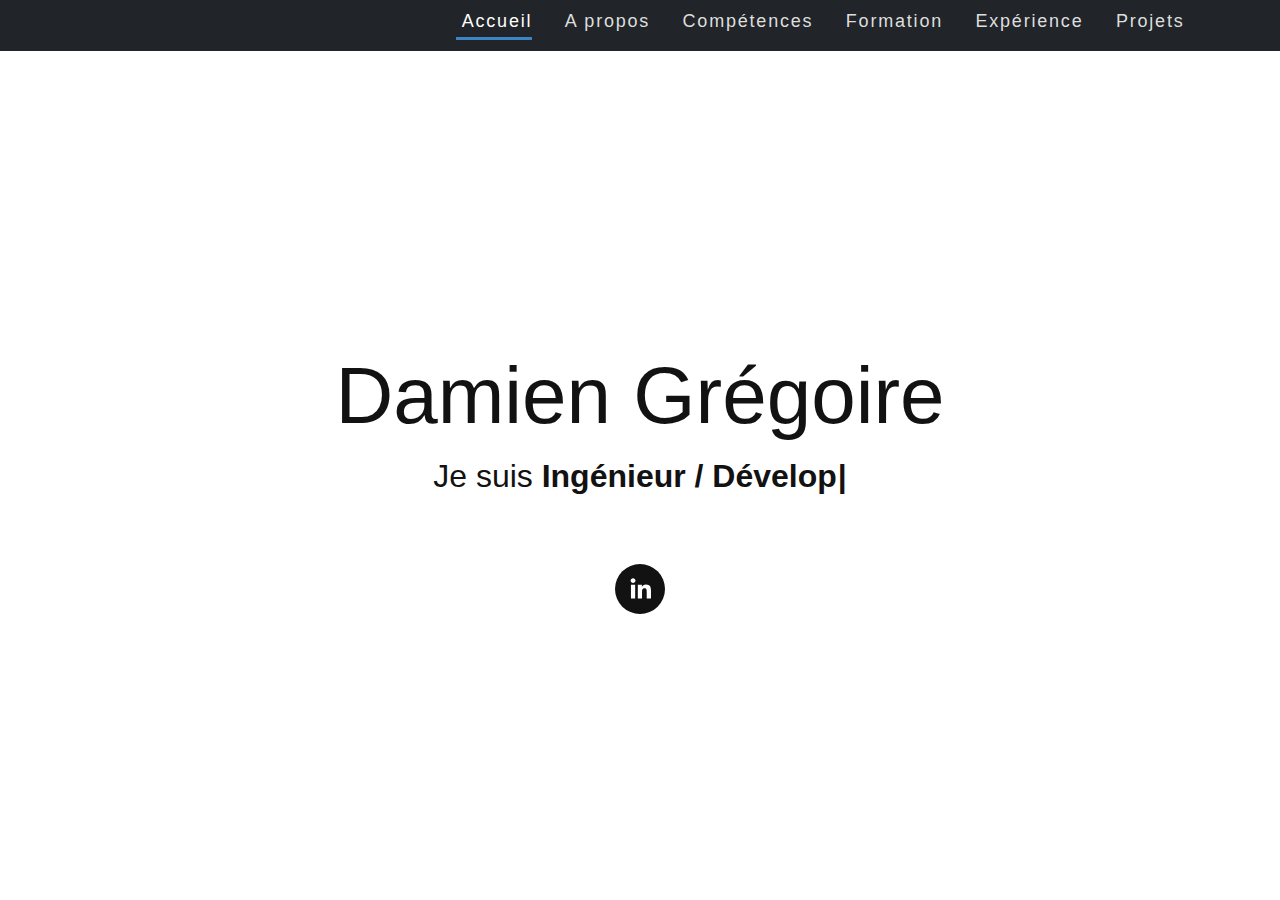
==== index.html @ 1289c7a2 "Première version" ====
<!doctype html><html lang="fr"><head><meta charset="utf-8"/><link rel="icon" href="/images/logo.png"/><meta name="viewport" content="width=device-width,initial-scale=1"/><meta name="theme-color" content="#000000"/><meta name="robots" content="noindex, nofollow, noimageindex, noarchive, nosnippet"><meta name="description" content="Portfolio de Damien Grégoire"/><link rel="apple-touch-icon" href="/images/logo.png"/><link rel="manifest" href="/manifest.json"/><title>Portfolio de Damien Grégoire</title><link href="/static/css/15.c374eb44.chunk.css" rel="stylesheet"><link href="/static/css/main.a0bad57e.chunk.css" rel="stylesheet"></head><body><noscript>Vous avez besoin d'activer javascript pour accéder à cette application.</noscript><div id="root"></div><script>!function(e){function t(t){for(var n,o,u=t[0],i=t[1],f=t[2],l=0,s=[];l<u.length;l++)o=u[l],Object.prototype.hasOwnProperty.call(a,o)&&a[o]&&s.push(a[o][0]),a[o]=0;for(n in i)Object.prototype.hasOwnProperty.call(i,n)&&(e[n]=i[n]);for(d&&d(t);s.length;)s.shift()();return c.push.apply(c,f||[]),r()}function r(){for(var e,t=0;t<c.length;t++){for(var r=c[t],n=!0,o=1;o<r.length;o++){var i=r[o];0!==a[i]&&(n=!1)}n&&(c.splice(t--,1),e=u(u.s=r[0]))}return e}var n={},o={14:0},a={14:0},c=[];function u(t){if(n[t])return n[t].exports;var r=n[t]={i:t,l:!1,exports:{}};return e[t].call(r.exports,r,r.exports,u),r.l=!0,r.exports}u.e=function(e){var t=[];o[e]?t.push(o[e]):0!==o[e]&&{2:1,6:1,7:1}[e]&&t.push(o[e]=new Promise((function(t,r){for(var n="static/css/"+({}[e]||e)+"."+{0:"31d6cfe0",1:"31d6cfe0",2:"72c483b3",3:"31d6cfe0",4:"31d6cfe0",5:"31d6cfe0",6:"cd5913b0",7:"2a31517f",8:"31d6cfe0",9:"31d6cfe0",10:"31d6cfe0",11:"31d6cfe0",12:"31d6cfe0",16:"31d6cfe0"}[e]+".chunk.css",a=u.p+n,c=document.getElementsByTagName("link"),i=0;i<c.length;i++){var f=(d=c[i]).getAttribute("data-href")||d.getAttribute("href");if("stylesheet"===d.rel&&(f===n||f===a))return t()}var l=document.getElementsByTagName("style");for(i=0;i<l.length;i++){var d;if((f=(d=l[i]).getAttribute("data-href"))===n||f===a)return t()}var s=document.createElement("link");s.rel="stylesheet",s.type="text/css",s.onload=t,s.onerror=function(t){var n=t&&t.target&&t.target.src||a,c=new Error("Loading CSS chunk "+e+" failed.\n("+n+")");c.code="CSS_CHUNK_LOAD_FAILED",c.request=n,delete o[e],s.parentNode.removeChild(s),r(c)},s.href=a,document.getElementsByTagName("head")[0].appendChild(s)})).then((function(){o[e]=0})));var r=a[e];if(0!==r)if(r)t.push(r[2]);else{var n=new Promise((function(t,n){r=a[e]=[t,n]}));t.push(r[2]=n);var c,i=document.createElement("script");i.charset="utf-8",i.timeout=120,u.nc&&i.setAttribute("nonce",u.nc),i.src=function(e){return u.p+"static/js/"+({}[e]||e)+"."+{0:"add5dbc9",1:"c8709403",2:"5eb69dc9",3:"c12589f4",4:"ebbeceb4",5:"6c6bfbe8",6:"0217de8b",7:"155b407f",8:"ac3a0451",9:"508addc5",10:"efa6301c",11:"50c6dc11",12:"8311012c",16:"b5464888"}[e]+".chunk.js"}(e);var f=new Error;c=function(t){i.onerror=i.onload=null,clearTimeout(l);var r=a[e];if(0!==r){if(r){var n=t&&("load"===t.type?"missing":t.type),o=t&&t.target&&t.target.src;f.message="Loading chunk "+e+" failed.\n("+n+": "+o+")",f.name="ChunkLoadError",f.type=n,f.request=o,r[1](f)}a[e]=void 0}};var l=setTimeout((function(){c({type:"timeout",target:i})}),12e4);i.onerror=i.onload=c,document.head.appendChild(i)}return Promise.all(t)},u.m=e,u.c=n,u.d=function(e,t,r){u.o(e,t)||Object.defineProperty(e,t,{enumerable:!0,get:r})},u.r=function(e){"undefined"!=typeof Symbol&&Symbol.toStringTag&&Object.defineProperty(e,Symbol.toStringTag,{value:"Module"}),Object.defineProperty(e,"__esModule",{value:!0})},u.t=function(e,t){if(1&t&&(e=u(e)),8&t)return e;if(4&t&&"object"==typeof e&&e&&e.__esModule)return e;var r=Object.create(null);if(u.r(r),Object.defineProperty(r,"default",{enumerable:!0,value:e}),2&t&&"string"!=typeof e)for(var n in e)u.d(r,n,function(t){return e[t]}.bind(null,n));return r},u.n=function(e){var t=e&&e.__esModule?function(){return e.default}:function(){return e};return u.d(t,"a",t),t},u.o=function(e,t){return Object.prototype.hasOwnProperty.call(e,t)},u.p="/",u.oe=function(e){throw console.error(e),e};var i=this["webpackJsonpportfolio-app"]=this["webpackJsonpportfolio-app"]||[],f=i.push.bind(i);i.push=t,i=i.slice();for(var l=0;l<i.length;l++)t(i[l]);var d=f;r()}([])</script><script src="/static/js/15.7eb05376.chunk.js"></script><script src="/static/js/main.b39e6cf4.chunk.js"></script></body></html>
---- static/css/15.c374eb44.chunk.css ----
@charset "UTF-8";/*!
 * Bootstrap  v5.3.2 (https://getbootstrap.com/)
 * Copyright 2011-2023 The Bootstrap Authors
 * Licensed under MIT (https://github.com/twbs/bootstrap/blob/main/LICENSE)
 */:root,[data-bs-theme=light]{--bs-blue:#0d6efd;--bs-indigo:#6610f2;--bs-purple:#6f42c1;--bs-pink:#d63384;--bs-red:#dc3545;--bs-orange:#fd7e14;--bs-yellow:#ffc107;--bs-green:#198754;--bs-teal:#20c997;--bs-cyan:#0dcaf0;--bs-black:#000;--bs-white:#fff;--bs-gray:#6c757d;--bs-gray-dark:#343a40;--bs-gray-100:#f8f9fa;--bs-gray-200:#e9ecef;--bs-gray-300:#dee2e6;--bs-gray-400:#ced4da;--bs-gray-500:#adb5bd;--bs-gray-600:#6c757d;--bs-gray-700:#495057;--bs-gray-800:#343a40;--bs-gray-900:#212529;--bs-primary:#0d6efd;--bs-secondary:#6c757d;--bs-success:#198754;--bs-info:#0dcaf0;--bs-warning:#ffc107;--bs-danger:#dc3545;--bs-light:#f8f9fa;--bs-dark:#212529;--bs-primary-rgb:13,110,253;--bs-secondary-rgb:108,117,125;--bs-success-rgb:25,135,84;--bs-info-rgb:13,202,240;--bs-warning-rgb:255,193,7;--bs-danger-rgb:220,53,69;--bs-light-rgb:248,249,250;--bs-dark-rgb:33,37,41;--bs-primary-text-emphasis:#052c65;--bs-secondary-text-emphasis:#2b2f32;--bs-success-text-emphasis:#0a3622;--bs-info-text-emphasis:#055160;--bs-warning-text-emphasis:#664d03;--bs-danger-text-emphasis:#58151c;--bs-light-text-emphasis:#495057;--bs-dark-text-emphasis:#495057;--bs-primary-bg-subtle:#cfe2ff;--bs-secondary-bg-subtle:#e2e3e5;--bs-success-bg-subtle:#d1e7dd;--bs-info-bg-subtle:#cff4fc;--bs-warning-bg-subtle:#fff3cd;--bs-danger-bg-subtle:#f8d7da;--bs-light-bg-subtle:#fcfcfd;--bs-dark-bg-subtle:#ced4da;--bs-primary-border-subtle:#9ec5fe;--bs-secondary-border-subtle:#c4c8cb;--bs-success-border-subtle:#a3cfbb;--bs-info-border-subtle:#9eeaf9;--bs-warning-border-subtle:#ffe69c;--bs-danger-border-subtle:#f1aeb5;--bs-light-border-subtle:#e9ecef;--bs-dark-border-subtle:#adb5bd;--bs-white-rgb:255,255,255;--bs-black-rgb:0,0,0;--bs-font-sans-serif:system-ui,-apple-system,"Segoe UI",Roboto,"Helvetica Neue","Noto Sans","Liberation Sans",Arial,sans-serif,"Apple Color Emoji","Segoe UI Emoji","Segoe UI Symbol","Noto Color Emoji";--bs-font-monospace:SFMono-Regular,Menlo,Monaco,Consolas,"Liberation Mono","Courier New",monospace;--bs-gradient:linear-gradient(180deg,hsla(0,0%,100%,0.15),hsla(0,0%,100%,0));--bs-body-font-family:var(--bs-font-sans-serif);--bs-body-font-size:1rem;--bs-body-font-weight:400;--bs-body-line-height:1.5;--bs-body-color:#212529;--bs-body-color-rgb:33,37,41;--bs-body-bg:#fff;--bs-body-bg-rgb:255,255,255;--bs-emphasis-color:#000;--bs-emphasis-color-rgb:0,0,0;--bs-secondary-color:rgba(33,37,41,0.75);--bs-secondary-color-rgb:33,37,41;--bs-secondary-bg:#e9ecef;--bs-secondary-bg-rgb:233,236,239;--bs-tertiary-color:rgba(33,37,41,0.5);--bs-tertiary-color-rgb:33,37,41;--bs-tertiary-bg:#f8f9fa;--bs-tertiary-bg-rgb:248,249,250;--bs-heading-color:inherit;--bs-link-color:#0d6efd;--bs-link-color-rgb:13,110,253;--bs-link-decoration:underline;--bs-link-hover-color:#0a58ca;--bs-link-hover-color-rgb:10,88,202;--bs-code-color:#d63384;--bs-highlight-color:#212529;--bs-highlight-bg:#fff3cd;--bs-border-width:1px;--bs-border-style:solid;--bs-border-color:#dee2e6;--bs-border-color-translucent:rgba(0,0,0,0.175);--bs-border-radius:0.375rem;--bs-border-radius-sm:0.25rem;--bs-border-radius-lg:0.5rem;--bs-border-radius-xl:1rem;--bs-border-radius-xxl:2rem;--bs-border-radius-2xl:var(--bs-border-radius-xxl);--bs-border-radius-pill:50rem;--bs-box-shadow:0 0.5rem 1rem rgba(0,0,0,0.15);--bs-box-shadow-sm:0 0.125rem 0.25rem rgba(0,0,0,0.075);--bs-box-shadow-lg:0 1rem 3rem rgba(0,0,0,0.175);--bs-box-shadow-inset:inset 0 1px 2px rgba(0,0,0,0.075);--bs-focus-ring-width:0.25rem;--bs-focus-ring-opacity:0.25;--bs-focus-ring-color:rgba(13,110,253,0.25);--bs-form-valid-color:#198754;--bs-form-valid-border-color:#198754;--bs-form-invalid-color:#dc3545;--bs-form-invalid-border-color:#dc3545}[data-bs-theme=dark]{color-scheme:dark;--bs-body-color:#dee2e6;--bs-body-color-rgb:222,226,230;--bs-body-bg:#212529;--bs-body-bg-rgb:33,37,41;--bs-emphasis-color:#fff;--bs-emphasis-color-rgb:255,255,255;--bs-secondary-color:rgba(222,226,230,0.75);--bs-secondary-color-rgb:222,226,230;--bs-secondary-bg:#343a40;--bs-secondary-bg-rgb:52,58,64;--bs-tertiary-color:rgba(222,226,230,0.5);--bs-tertiary-color-rgb:222,226,230;--bs-tertiary-bg:#2b3035;--bs-tertiary-bg-rgb:43,48,53;--bs-primary-text-emphasis:#6ea8fe;--bs-secondary-text-emphasis:#a7acb1;--bs-success-text-emphasis:#75b798;--bs-info-text-emphasis:#6edff6;--bs-warning-text-emphasis:#ffda6a;--bs-danger-text-emphasis:#ea868f;--bs-light-text-emphasis:#f8f9fa;--bs-dark-text-emphasis:#dee2e6;--bs-primary-bg-subtle:#031633;--bs-secondary-bg-subtle:#161719;--bs-success-bg-subtle:#051b11;--bs-info-bg-subtle:#032830;--bs-warning-bg-subtle:#332701;--bs-danger-bg-subtle:#2c0b0e;--bs-light-bg-subtle:#343a40;--bs-dark-bg-subtle:#1a1d20;--bs-primary-border-subtle:#084298;--bs-secondary-border-subtle:#41464b;--bs-success-border-subtle:#0f5132;--bs-info-border-subtle:#087990;--bs-warning-border-subtle:#997404;--bs-danger-border-subtle:#842029;--bs-light-border-subtle:#495057;--bs-dark-border-subtle:#343a40;--bs-heading-color:inherit;--bs-link-color:#6ea8fe;--bs-link-hover-color:#8bb9fe;--bs-link-color-rgb:110,168,254;--bs-link-hover-color-rgb:139,185,254;--bs-code-color:#e685b5;--bs-highlight-color:#dee2e6;--bs-highlight-bg:#664d03;--bs-border-color:#495057;--bs-border-color-translucent:hsla(0,0%,100%,0.15);--bs-form-valid-color:#75b798;--bs-form-valid-border-color:#75b798;--bs-form-invalid-color:#ea868f;--bs-form-invalid-border-color:#ea868f}*,:after,:before{box-sizing:border-box}@media (prefers-reduced-motion:no-preference){:root{scroll-behavior:smooth}}body{margin:0;font-family:var(--bs-body-font-family);font-size:var(--bs-body-font-size);font-weight:var(--bs-body-font-weight);line-height:var(--bs-body-line-height);color:var(--bs-body-color);text-align:var(--bs-body-text-align);background-color:var(--bs-body-bg);-webkit-text-size-adjust:100%;-webkit-tap-highlight-color:transparent}hr{margin:1rem 0;color:inherit;border:0;border-top:var(--bs-border-width) solid;opacity:.25}.h1,.h2,.h3,.h4,.h5,.h6,h1,h2,h3,h4,h5,h6{margin-top:0;margin-bottom:.5rem;font-weight:500;line-height:1.2;color:var(--bs-heading-color)}.h1,h1{font-size:calc(1.375rem + 1.5vw)}@media (min-width:1200px){.h1,h1{font-size:2.5rem}}.h2,h2{font-size:calc(1.325rem + .9vw)}@media (min-width:1200px){.h2,h2{font-size:2rem}}.h3,h3{font-size:calc(1.3rem + .6vw)}@media (min-width:1200px){.h3,h3{font-size:1.75rem}}.h4,h4{font-size:calc(1.275rem + .3vw)}@media (min-width:1200px){.h4,h4{font-size:1.5rem}}.h5,h5{font-size:1.25rem}.h6,h6{font-size:1rem}p{margin-top:0;margin-bottom:1rem}abbr[title]{-webkit-text-decoration:underline dotted;text-decoration:underline dotted;cursor:help;-webkit-text-decoration-skip-ink:none;text-decoration-skip-ink:none}address{margin-bottom:1rem;font-style:normal;line-height:inherit}ol,ul{padding-left:2rem}dl,ol,ul{margin-top:0;margin-bottom:1rem}ol ol,ol ul,ul ol,ul ul{margin-bottom:0}dt{font-weight:700}dd{margin-bottom:.5rem;margin-left:0}blockquote{margin:0 0 1rem}b,strong{font-weight:bolder}.small,small{font-size:.875em}.mark,mark{padding:.1875em;color:var(--bs-highlight-color);background-color:var(--bs-highlight-bg)}sub,sup{position:relative;font-size:.75em;line-height:0;vertical-align:initial}sub{bottom:-.25em}sup{top:-.5em}a{color:rgba(var(--bs-link-color-rgb),1);color:rgba(var(--bs-link-color-rgb),var(--bs-link-opacity,1));text-decoration:underline}a:hover{--bs-link-color-rgb:var(--bs-link-hover-color-rgb)}a:not([href]):not([class]),a:not([href]):not([class]):hover{color:inherit;text-decoration:none}code,kbd,pre,samp{font-family:var(--bs-font-monospace);font-size:1em}pre{display:block;margin-top:0;margin-bottom:1rem;overflow:auto;font-size:.875em}pre code{font-size:inherit;color:inherit;word-break:normal}code{font-size:.875em;color:var(--bs-code-color);word-wrap:break-word}a>code{color:inherit}kbd{padding:.1875rem .375rem;font-size:.875em;color:var(--bs-body-bg);background-color:var(--bs-body-color);border-radius:.25rem}kbd kbd{padding:0;font-size:1em}figure{margin:0 0 1rem}img,svg{vertical-align:middle}table{caption-side:bottom;border-collapse:collapse}caption{padding-top:.5rem;padding-bottom:.5rem;color:var(--bs-secondary-color);text-align:left}th{text-align:inherit;text-align:-webkit-match-parent}tbody,td,tfoot,th,thead,tr{border:0 solid;border-color:inherit}label{display:inline-block}button{border-radius:0}button:focus:not(:focus-visible){outline:0}button,input,optgroup,select,textarea{margin:0;font-family:inherit;font-size:inherit;line-height:inherit}button,select{text-transform:none}[role=button]{cursor:pointer}select{word-wrap:normal}select:disabled{opacity:1}[list]:not([type=date]):not([type=datetime-local]):not([type=month]):not([type=week]):not([type=time])::-webkit-calendar-picker-indicator{display:none!important}[type=button],[type=reset],[type=submit],button{-webkit-appearance:button}[type=button]:not(:disabled),[type=reset]:not(:disabled),[type=submit]:not(:disabled),button:not(:disabled){cursor:pointer}::-moz-focus-inner{padding:0;border-style:none}textarea{resize:vertical}fieldset{min-width:0;padding:0;margin:0;border:0}legend{float:left;width:100%;padding:0;margin-bottom:.5rem;font-size:calc(1.275rem + .3vw);line-height:inherit}@media (min-width:1200px){legend{font-size:1.5rem}}legend+*{clear:left}::-webkit-datetime-edit-day-field,::-webkit-datetime-edit-fields-wrapper,::-webkit-datetime-edit-hour-field,::-webkit-datetime-edit-minute,::-webkit-datetime-edit-month-field,::-webkit-datetime-edit-text,::-webkit-datetime-edit-year-field{padding:0}::-webkit-inner-spin-button{height:auto}[type=search]{-webkit-appearance:textfield;outline-offset:-2px}::-webkit-search-decoration{-webkit-appearance:none}::-webkit-color-swatch-wrapper{padding:0}::-webkit-file-upload-button{font:inherit;-webkit-appearance:button}::file-selector-button{font:inherit;-webkit-appearance:button}output{display:inline-block}iframe{border:0}summary{display:list-item;cursor:pointer}progress{vertical-align:initial}[hidden]{display:none!important}.lead{font-size:1.25rem;font-weight:300}.display-1{font-size:calc(1.625rem + 4.5vw);font-weight:300;line-height:1.2}@media (min-width:1200px){.display-1{font-size:5rem}}.display-2{font-size:calc(1.575rem + 3.9vw);font-weight:300;line-height:1.2}@media (min-width:1200px){.display-2{font-size:4.5rem}}.display-3{font-size:calc(1.525rem + 3.3vw);font-weight:300;line-height:1.2}@media (min-width:1200px){.display-3{font-size:4rem}}.display-4{font-size:calc(1.475rem + 2.7vw);font-weight:300;line-height:1.2}@media (min-width:1200px){.display-4{font-size:3.5rem}}.display-5{font-size:calc(1.425rem + 2.1vw);font-weight:300;line-height:1.2}@media (min-width:1200px){.display-5{font-size:3rem}}.display-6{font-size:calc(1.375rem + 1.5vw);font-weight:300;line-height:1.2}@media (min-width:1200px){.display-6{font-size:2.5rem}}.list-inline,.list-unstyled{padding-left:0;list-style:none}.list-inline-item{display:inline-block}.list-inline-item:not(:last-child){margin-right:.5rem}.initialism{font-size:.875em;text-transform:uppercase}.blockquote{margin-bottom:1rem;font-size:1.25rem}.blockquote>:last-child{margin-bottom:0}.blockquote-footer{margin-top:-1rem;margin-bottom:1rem;font-size:.875em;color:#6c757d}.blockquote-footer:before{content:"— "}.img-fluid,.img-thumbnail{max-width:100%;height:auto}.img-thumbnail{padding:.25rem;background-color:var(--bs-body-bg);border:var(--bs-border-width) solid var(--bs-border-color);border-radius:var(--bs-border-radius)}.figure{display:inline-block}.figure-img{margin-bottom:.5rem;line-height:1}.figure-caption{font-size:.875em;color:var(--bs-secondary-color)}.container,.container-fluid,.container-lg,.container-md,.container-sm,.container-xl,.container-xxl{--bs-gutter-x:1.5rem;--bs-gutter-y:0;width:100%;padding-right:calc(var(--bs-gutter-x)*0.5);padding-left:calc(var(--bs-gutter-x)*0.5);margin-right:auto;margin-left:auto}@media (min-width:576px){.container,.container-sm{max-width:540px}}@media (min-width:768px){.container,.container-md,.container-sm{max-width:720px}}@media (min-width:992px){.container,.container-lg,.container-md,.container-sm{max-width:960px}}@media (min-width:1200px){.container,.container-lg,.container-md,.container-sm,.container-xl{max-width:1140px}}@media (min-width:1400px){.container,.container-lg,.container-md,.container-sm,.container-xl,.container-xxl{max-width:1320px}}:root{--bs-breakpoint-xs:0;--bs-breakpoint-sm:576px;--bs-breakpoint-md:768px;--bs-breakpoint-lg:992px;--bs-breakpoint-xl:1200px;--bs-breakpoint-xxl:1400px}.row{--bs-gutter-x:1.5rem;--bs-gutter-y:0;display:flex;flex-wrap:wrap;margin-top:calc(var(--bs-gutter-y)*-1);margin-right:calc(var(--bs-gutter-x)*-0.5);margin-left:calc(var(--bs-gutter-x)*-0.5)}.row>*{flex-shrink:0;width:100%;max-width:100%;padding-right:calc(var(--bs-gutter-x)*0.5);padding-left:calc(var(--bs-gutter-x)*0.5);margin-top:var(--bs-gutter-y)}.col{flex:1 0}.row-cols-auto>*{flex:0 0 auto;width:auto}.row-cols-1>*{flex:0 0 auto;width:100%}.row-cols-2>*{flex:0 0 auto;width:50%}.row-cols-3>*{flex:0 0 auto;width:33.33333333%}.row-cols-4>*{flex:0 0 auto;width:25%}.row-cols-5>*{flex:0 0 auto;width:20%}.row-cols-6>*{flex:0 0 auto;width:16.66666667%}.col-auto{flex:0 0 auto;width:auto}.col-1{flex:0 0 auto;width:8.33333333%}.col-2{flex:0 0 auto;width:16.66666667%}.col-3{flex:0 0 auto;width:25%}.col-4{flex:0 0 auto;width:33.33333333%}.col-5{flex:0 0 auto;width:41.66666667%}.col-6{flex:0 0 auto;width:50%}.col-7{flex:0 0 auto;width:58.33333333%}.col-8{flex:0 0 auto;width:66.66666667%}.col-9{flex:0 0 auto;width:75%}.col-10{flex:0 0 auto;width:83.33333333%}.col-11{flex:0 0 auto;width:91.66666667%}.col-12{flex:0 0 auto;width:100%}.offset-1{margin-left:8.33333333%}.offset-2{margin-left:16.66666667%}.offset-3{margin-left:25%}.offset-4{margin-left:33.33333333%}.offset-5{margin-left:41.66666667%}.offset-6{margin-left:50%}.offset-7{margin-left:58.33333333%}.offset-8{margin-left:66.66666667%}.offset-9{margin-left:75%}.offset-10{margin-left:83.33333333%}.offset-11{margin-left:91.66666667%}.g-0,.gx-0{--bs-gutter-x:0}.g-0,.gy-0{--bs-gutter-y:0}.g-1,.gx-1{--bs-gutter-x:0.25rem}.g-1,.gy-1{--bs-gutter-y:0.25rem}.g-2,.gx-2{--bs-gutter-x:0.5rem}.g-2,.gy-2{--bs-gutter-y:0.5rem}.g-3,.gx-3{--bs-gutter-x:1rem}.g-3,.gy-3{--bs-gutter-y:1rem}.g-4,.gx-4{--bs-gutter-x:1.5rem}.g-4,.gy-4{--bs-gutter-y:1.5rem}.g-5,.gx-5{--bs-gutter-x:3rem}.g-5,.gy-5{--bs-gutter-y:3rem}@media (min-width:576px){.col-sm{flex:1 0}.row-cols-sm-auto>*{flex:0 0 auto;width:auto}.row-cols-sm-1>*{flex:0 0 auto;width:100%}.row-cols-sm-2>*{flex:0 0 auto;width:50%}.row-cols-sm-3>*{flex:0 0 auto;width:33.33333333%}.row-cols-sm-4>*{flex:0 0 auto;width:25%}.row-cols-sm-5>*{flex:0 0 auto;width:20%}.row-cols-sm-6>*{flex:0 0 auto;width:16.66666667%}.col-sm-auto{flex:0 0 auto;width:auto}.col-sm-1{flex:0 0 auto;width:8.33333333%}.col-sm-2{flex:0 0 auto;width:16.66666667%}.col-sm-3{flex:0 0 auto;width:25%}.col-sm-4{flex:0 0 auto;width:33.33333333%}.col-sm-5{flex:0 0 auto;width:41.66666667%}.col-sm-6{flex:0 0 auto;width:50%}.col-sm-7{flex:0 0 auto;width:58.33333333%}.col-sm-8{flex:0 0 auto;width:66.66666667%}.col-sm-9{flex:0 0 auto;width:75%}.col-sm-10{flex:0 0 auto;width:83.33333333%}.col-sm-11{flex:0 0 auto;width:91.66666667%}.col-sm-12{flex:0 0 auto;width:100%}.offset-sm-0{margin-left:0}.offset-sm-1{margin-left:8.33333333%}.offset-sm-2{margin-left:16.66666667%}.offset-sm-3{margin-left:25%}.offset-sm-4{margin-left:33.33333333%}.offset-sm-5{margin-left:41.66666667%}.offset-sm-6{margin-left:50%}.offset-sm-7{margin-left:58.33333333%}.offset-sm-8{margin-left:66.66666667%}.offset-sm-9{margin-left:75%}.offset-sm-10{margin-left:83.33333333%}.offset-sm-11{margin-left:91.66666667%}.g-sm-0,.gx-sm-0{--bs-gutter-x:0}.g-sm-0,.gy-sm-0{--bs-gutter-y:0}.g-sm-1,.gx-sm-1{--bs-gutter-x:0.25rem}.g-sm-1,.gy-sm-1{--bs-gutter-y:0.25rem}.g-sm-2,.gx-sm-2{--bs-gutter-x:0.5rem}.g-sm-2,.gy-sm-2{--bs-gutter-y:0.5rem}.g-sm-3,.gx-sm-3{--bs-gutter-x:1rem}.g-sm-3,.gy-sm-3{--bs-gutter-y:1rem}.g-sm-4,.gx-sm-4{--bs-gutter-x:1.5rem}.g-sm-4,.gy-sm-4{--bs-gutter-y:1.5rem}.g-sm-5,.gx-sm-5{--bs-gutter-x:3rem}.g-sm-5,.gy-sm-5{--bs-gutter-y:3rem}}@media (min-width:768px){.col-md{flex:1 0}.row-cols-md-auto>*{flex:0 0 auto;width:auto}.row-cols-md-1>*{flex:0 0 auto;width:100%}.row-cols-md-2>*{flex:0 0 auto;width:50%}.row-cols-md-3>*{flex:0 0 auto;width:33.33333333%}.row-cols-md-4>*{flex:0 0 auto;width:25%}.row-cols-md-5>*{flex:0 0 auto;width:20%}.row-cols-md-6>*{flex:0 0 auto;width:16.66666667%}.col-md-auto{flex:0 0 auto;width:auto}.col-md-1{flex:0 0 auto;width:8.33333333%}.col-md-2{flex:0 0 auto;width:16.66666667%}.col-md-3{flex:0 0 auto;width:25%}.col-md-4{flex:0 0 auto;width:33.33333333%}.col-md-5{flex:0 0 auto;width:41.66666667%}.col-md-6{flex:0 0 auto;width:50%}.col-md-7{flex:0 0 auto;width:58.33333333%}.col-md-8{flex:0 0 auto;width:66.66666667%}.col-md-9{flex:0 0 auto;width:75%}.col-md-10{flex:0 0 auto;width:83.33333333%}.col-md-11{flex:0 0 auto;width:91.66666667%}.col-md-12{flex:0 0 auto;width:100%}.offset-md-0{margin-left:0}.offset-md-1{margin-left:8.33333333%}.offset-md-2{margin-left:16.66666667%}.offset-md-3{margin-left:25%}.offset-md-4{margin-left:33.33333333%}.offset-md-5{margin-left:41.66666667%}.offset-md-6{margin-left:50%}.offset-md-7{margin-left:58.33333333%}.offset-md-8{margin-left:66.66666667%}.offset-md-9{margin-left:75%}.offset-md-10{margin-left:83.33333333%}.offset-md-11{margin-left:91.66666667%}.g-md-0,.gx-md-0{--bs-gutter-x:0}.g-md-0,.gy-md-0{--bs-gutter-y:0}.g-md-1,.gx-md-1{--bs-gutter-x:0.25rem}.g-md-1,.gy-md-1{--bs-gutter-y:0.25rem}.g-md-2,.gx-md-2{--bs-gutter-x:0.5rem}.g-md-2,.gy-md-2{--bs-gutter-y:0.5rem}.g-md-3,.gx-md-3{--bs-gutter-x:1rem}.g-md-3,.gy-md-3{--bs-gutter-y:1rem}.g-md-4,.gx-md-4{--bs-gutter-x:1.5rem}.g-md-4,.gy-md-4{--bs-gutter-y:1.5rem}.g-md-5,.gx-md-5{--bs-gutter-x:3rem}.g-md-5,.gy-md-5{--bs-gutter-y:3rem}}@media (min-width:992px){.col-lg{flex:1 0}.row-cols-lg-auto>*{flex:0 0 auto;width:auto}.row-cols-lg-1>*{flex:0 0 auto;width:100%}.row-cols-lg-2>*{flex:0 0 auto;width:50%}.row-cols-lg-3>*{flex:0 0 auto;width:33.33333333%}.row-cols-lg-4>*{flex:0 0 auto;width:25%}.row-cols-lg-5>*{flex:0 0 auto;width:20%}.row-cols-lg-6>*{flex:0 0 auto;width:16.66666667%}.col-lg-auto{flex:0 0 auto;width:auto}.col-lg-1{flex:0 0 auto;width:8.33333333%}.col-lg-2{flex:0 0 auto;width:16.66666667%}.col-lg-3{flex:0 0 auto;width:25%}.col-lg-4{flex:0 0 auto;width:33.33333333%}.col-lg-5{flex:0 0 auto;width:41.66666667%}.col-lg-6{flex:0 0 auto;width:50%}.col-lg-7{flex:0 0 auto;width:58.33333333%}.col-lg-8{flex:0 0 auto;width:66.66666667%}.col-lg-9{flex:0 0 auto;width:75%}.col-lg-10{flex:0 0 auto;width:83.33333333%}.col-lg-11{flex:0 0 auto;width:91.66666667%}.col-lg-12{flex:0 0 auto;width:100%}.offset-lg-0{margin-left:0}.offset-lg-1{margin-left:8.33333333%}.offset-lg-2{margin-left:16.66666667%}.offset-lg-3{margin-left:25%}.offset-lg-4{margin-left:33.33333333%}.offset-lg-5{margin-left:41.66666667%}.offset-lg-6{margin-left:50%}.offset-lg-7{margin-left:58.33333333%}.offset-lg-8{margin-left:66.66666667%}.offset-lg-9{margin-left:75%}.offset-lg-10{margin-left:83.33333333%}.offset-lg-11{margin-left:91.66666667%}.g-lg-0,.gx-lg-0{--bs-gutter-x:0}.g-lg-0,.gy-lg-0{--bs-gutter-y:0}.g-lg-1,.gx-lg-1{--bs-gutter-x:0.25rem}.g-lg-1,.gy-lg-1{--bs-gutter-y:0.25rem}.g-lg-2,.gx-lg-2{--bs-gutter-x:0.5rem}.g-lg-2,.gy-lg-2{--bs-gutter-y:0.5rem}.g-lg-3,.gx-lg-3{--bs-gutter-x:1rem}.g-lg-3,.gy-lg-3{--bs-gutter-y:1rem}.g-lg-4,.gx-lg-4{--bs-gutter-x:1.5rem}.g-lg-4,.gy-lg-4{--bs-gutter-y:1.5rem}.g-lg-5,.gx-lg-5{--bs-gutter-x:3rem}.g-lg-5,.gy-lg-5{--bs-gutter-y:3rem}}@media (min-width:1200px){.col-xl{flex:1 0}.row-cols-xl-auto>*{flex:0 0 auto;width:auto}.row-cols-xl-1>*{flex:0 0 auto;width:100%}.row-cols-xl-2>*{flex:0 0 auto;width:50%}.row-cols-xl-3>*{flex:0 0 auto;width:33.33333333%}.row-cols-xl-4>*{flex:0 0 auto;width:25%}.row-cols-xl-5>*{flex:0 0 auto;width:20%}.row-cols-xl-6>*{flex:0 0 auto;width:16.66666667%}.col-xl-auto{flex:0 0 auto;width:auto}.col-xl-1{flex:0 0 auto;width:8.33333333%}.col-xl-2{flex:0 0 auto;width:16.66666667%}.col-xl-3{flex:0 0 auto;width:25%}.col-xl-4{flex:0 0 auto;width:33.33333333%}.col-xl-5{flex:0 0 auto;width:41.66666667%}.col-xl-6{flex:0 0 auto;width:50%}.col-xl-7{flex:0 0 auto;width:58.33333333%}.col-xl-8{flex:0 0 auto;width:66.66666667%}.col-xl-9{flex:0 0 auto;width:75%}.col-xl-10{flex:0 0 auto;width:83.33333333%}.col-xl-11{flex:0 0 auto;width:91.66666667%}.col-xl-12{flex:0 0 auto;width:100%}.offset-xl-0{margin-left:0}.offset-xl-1{margin-left:8.33333333%}.offset-xl-2{margin-left:16.66666667%}.offset-xl-3{margin-left:25%}.offset-xl-4{margin-left:33.33333333%}.offset-xl-5{margin-left:41.66666667%}.offset-xl-6{margin-left:50%}.offset-xl-7{margin-left:58.33333333%}.offset-xl-8{margin-left:66.66666667%}.offset-xl-9{margin-left:75%}.offset-xl-10{margin-left:83.33333333%}.offset-xl-11{margin-left:91.66666667%}.g-xl-0,.gx-xl-0{--bs-gutter-x:0}.g-xl-0,.gy-xl-0{--bs-gutter-y:0}.g-xl-1,.gx-xl-1{--bs-gutter-x:0.25rem}.g-xl-1,.gy-xl-1{--bs-gutter-y:0.25rem}.g-xl-2,.gx-xl-2{--bs-gutter-x:0.5rem}.g-xl-2,.gy-xl-2{--bs-gutter-y:0.5rem}.g-xl-3,.gx-xl-3{--bs-gutter-x:1rem}.g-xl-3,.gy-xl-3{--bs-gutter-y:1rem}.g-xl-4,.gx-xl-4{--bs-gutter-x:1.5rem}.g-xl-4,.gy-xl-4{--bs-gutter-y:1.5rem}.g-xl-5,.gx-xl-5{--bs-gutter-x:3rem}.g-xl-5,.gy-xl-5{--bs-gutter-y:3rem}}@media (min-width:1400px){.col-xxl{flex:1 0}.row-cols-xxl-auto>*{flex:0 0 auto;width:auto}.row-cols-xxl-1>*{flex:0 0 auto;width:100%}.row-cols-xxl-2>*{flex:0 0 auto;width:50%}.row-cols-xxl-3>*{flex:0 0 auto;width:33.33333333%}.row-cols-xxl-4>*{flex:0 0 auto;width:25%}.row-cols-xxl-5>*{flex:0 0 auto;width:20%}.row-cols-xxl-6>*{flex:0 0 auto;width:16.66666667%}.col-xxl-auto{flex:0 0 auto;width:auto}.col-xxl-1{flex:0 0 auto;width:8.33333333%}.col-xxl-2{flex:0 0 auto;width:16.66666667%}.col-xxl-3{flex:0 0 auto;width:25%}.col-xxl-4{flex:0 0 auto;width:33.33333333%}.col-xxl-5{flex:0 0 auto;width:41.66666667%}.col-xxl-6{flex:0 0 auto;width:50%}.col-xxl-7{flex:0 0 auto;width:58.33333333%}.col-xxl-8{flex:0 0 auto;width:66.66666667%}.col-xxl-9{flex:0 0 auto;width:75%}.col-xxl-10{flex:0 0 auto;width:83.33333333%}.col-xxl-11{flex:0 0 auto;width:91.66666667%}.col-xxl-12{flex:0 0 auto;width:100%}.offset-xxl-0{margin-left:0}.offset-xxl-1{margin-left:8.33333333%}.offset-xxl-2{margin-left:16.66666667%}.offset-xxl-3{margin-left:25%}.offset-xxl-4{margin-left:33.33333333%}.offset-xxl-5{margin-left:41.66666667%}.offset-xxl-6{margin-left:50%}.offset-xxl-7{margin-left:58.33333333%}.offset-xxl-8{margin-left:66.66666667%}.offset-xxl-9{margin-left:75%}.offset-xxl-10{margin-left:83.33333333%}.offset-xxl-11{margin-left:91.66666667%}.g-xxl-0,.gx-xxl-0{--bs-gutter-x:0}.g-xxl-0,.gy-xxl-0{--bs-gutter-y:0}.g-xxl-1,.gx-xxl-1{--bs-gutter-x:0.25rem}.g-xxl-1,.gy-xxl-1{--bs-gutter-y:0.25rem}.g-xxl-2,.gx-xxl-2{--bs-gutter-x:0.5rem}.g-xxl-2,.gy-xxl-2{--bs-gutter-y:0.5rem}.g-xxl-3,.gx-xxl-3{--bs-gutter-x:1rem}.g-xxl-3,.gy-xxl-3{--bs-gutter-y:1rem}.g-xxl-4,.gx-xxl-4{--bs-gutter-x:1.5rem}.g-xxl-4,.gy-xxl-4{--bs-gutter-y:1.5rem}.g-xxl-5,.gx-xxl-5{--bs-gutter-x:3rem}.g-xxl-5,.gy-xxl-5{--bs-gutter-y:3rem}}.table{--bs-table-color-type:initial;--bs-table-bg-type:initial;--bs-table-color-state:initial;--bs-table-bg-state:initial;--bs-table-color:var(--bs-emphasis-color);--bs-table-bg:var(--bs-body-bg);--bs-table-border-color:var(--bs-border-color);--bs-table-accent-bg:transparent;--bs-table-striped-color:var(--bs-emphasis-color);--bs-table-striped-bg:rgba(var(--bs-emphasis-color-rgb),0.05);--bs-table-active-color:var(--bs-emphasis-color);--bs-table-active-bg:rgba(var(--bs-emphasis-color-rgb),0.1);--bs-table-hover-color:var(--bs-emphasis-color);--bs-table-hover-bg:rgba(var(--bs-emphasis-color-rgb),0.075);width:100%;margin-bottom:1rem;vertical-align:top;border-color:var(--bs-table-border-color)}.table>:not(caption)>*>*{padding:.5rem;color:var(--bs-table-color);color:var(--bs-table-color-state,var(--bs-table-color-type,var(--bs-table-color)));background-color:var(--bs-table-bg);border-bottom-width:var(--bs-border-width);box-shadow:inset 0 0 0 9999px var(--bs-table-accent-bg);box-shadow:inset 0 0 0 9999px var(--bs-table-bg-state,var(--bs-table-bg-type,var(--bs-table-accent-bg)))}.table>tbody{vertical-align:inherit}.table>thead{vertical-align:bottom}.table-group-divider{border-top:calc(var(--bs-border-width)*2) solid}.caption-top{caption-side:top}.table-sm>:not(caption)>*>*{padding:.25rem}.table-bordered>:not(caption)>*{border-left-width:0;border-bottom-width:var(--bs-border-width);border-right-width:0;border-top-width:var(--bs-border-width)}.table-bordered>:not(caption)>*>*{border-left-width:var(--bs-border-width);border-bottom-width:0;border-right-width:var(--bs-border-width);border-top-width:0}.table-borderless>:not(caption)>*>*{border-bottom-width:0}.table-borderless>:not(:first-child){border-top-width:0}.table-striped-columns>:not(caption)>tr>:nth-child(2n),.table-striped>tbody>tr:nth-of-type(odd)>*{--bs-table-color-type:var(--bs-table-striped-color);--bs-table-bg-type:var(--bs-table-striped-bg)}.table-active{--bs-table-color-state:var(--bs-table-active-color);--bs-table-bg-state:var(--bs-table-active-bg)}.table-hover>tbody>tr:hover>*{--bs-table-color-state:var(--bs-table-hover-color);--bs-table-bg-state:var(--bs-table-hover-bg)}.table-primary{--bs-table-color:#000;--bs-table-bg:#cfe2ff;--bs-table-border-color:#a6b5cc;--bs-table-striped-bg:#c5d7f2;--bs-table-striped-color:#000;--bs-table-active-bg:#bacbe6;--bs-table-active-color:#000;--bs-table-hover-bg:#bfd1ec;--bs-table-hover-color:#000}.table-primary,.table-secondary{color:var(--bs-table-color);border-color:var(--bs-table-border-color)}.table-secondary{--bs-table-color:#000;--bs-table-bg:#e2e3e5;--bs-table-border-color:#b5b6b7;--bs-table-striped-bg:#d7d8da;--bs-table-striped-color:#000;--bs-table-active-bg:#cbccce;--bs-table-active-color:#000;--bs-table-hover-bg:#d1d2d4;--bs-table-hover-color:#000}.table-success{--bs-table-color:#000;--bs-table-bg:#d1e7dd;--bs-table-border-color:#a7b9b1;--bs-table-striped-bg:#c7dbd2;--bs-table-striped-color:#000;--bs-table-active-bg:#bcd0c7;--bs-table-active-color:#000;--bs-table-hover-bg:#c1d6cc;--bs-table-hover-color:#000}.table-info,.table-success{color:var(--bs-table-color);border-color:var(--bs-table-border-color)}.table-info{--bs-table-color:#000;--bs-table-bg:#cff4fc;--bs-table-border-color:#a6c3ca;--bs-table-striped-bg:#c5e8ef;--bs-table-striped-color:#000;--bs-table-active-bg:#badce3;--bs-table-active-color:#000;--bs-table-hover-bg:#bfe2e9;--bs-table-hover-color:#000}.table-warning{--bs-table-color:#000;--bs-table-bg:#fff3cd;--bs-table-border-color:#ccc2a4;--bs-table-striped-bg:#f2e7c3;--bs-table-striped-color:#000;--bs-table-active-bg:#e6dbb9;--bs-table-active-color:#000;--bs-table-hover-bg:#ece1be;--bs-table-hover-color:#000}.table-danger,.table-warning{color:var(--bs-table-color);border-color:var(--bs-table-border-color)}.table-danger{--bs-table-color:#000;--bs-table-bg:#f8d7da;--bs-table-border-color:#c6acae;--bs-table-striped-bg:#eccccf;--bs-table-striped-color:#000;--bs-table-active-bg:#dfc2c4;--bs-table-active-color:#000;--bs-table-hover-bg:#e5c7ca;--bs-table-hover-color:#000}.table-light{--bs-table-color:#000;--bs-table-bg:#f8f9fa;--bs-table-border-color:#c6c7c8;--bs-table-striped-bg:#ecedee;--bs-table-striped-color:#000;--bs-table-active-bg:#dfe0e1;--bs-table-active-color:#000;--bs-table-hover-bg:#e5e6e7;--bs-table-hover-color:#000}.table-dark,.table-light{color:var(--bs-table-color);border-color:var(--bs-table-border-color)}.table-dark{--bs-table-color:#fff;--bs-table-bg:#212529;--bs-table-border-color:#4d5154;--bs-table-striped-bg:#2c3034;--bs-table-striped-color:#fff;--bs-table-active-bg:#373b3e;--bs-table-active-color:#fff;--bs-table-hover-bg:#323539;--bs-table-hover-color:#fff}.table-responsive{overflow-x:auto;-webkit-overflow-scrolling:touch}@media (max-width:575.98px){.table-responsive-sm{overflow-x:auto;-webkit-overflow-scrolling:touch}}@media (max-width:767.98px){.table-responsive-md{overflow-x:auto;-webkit-overflow-scrolling:touch}}@media (max-width:991.98px){.table-responsive-lg{overflow-x:auto;-webkit-overflow-scrolling:touch}}@media (max-width:1199.98px){.table-responsive-xl{overflow-x:auto;-webkit-overflow-scrolling:touch}}@media (max-width:1399.98px){.table-responsive-xxl{overflow-x:auto;-webkit-overflow-scrolling:touch}}.form-label{margin-bottom:.5rem}.col-form-label{padding-top:calc(.375rem + var(--bs-border-width));padding-bottom:calc(.375rem + var(--bs-border-width));margin-bottom:0;font-size:inherit;line-height:1.5}.col-form-label-lg{padding-top:calc(.5rem + var(--bs-border-width));padding-bottom:calc(.5rem + var(--bs-border-width));font-size:1.25rem}.col-form-label-sm{padding-top:calc(.25rem + var(--bs-border-width));padding-bottom:calc(.25rem + var(--bs-border-width));font-size:.875rem}.form-text{margin-top:.25rem;font-size:.875em;color:var(--bs-secondary-color)}.form-control{display:block;width:100%;padding:.375rem .75rem;font-size:1rem;font-weight:400;line-height:1.5;color:var(--bs-body-color);-webkit-appearance:none;appearance:none;background-color:var(--bs-body-bg);background-clip:padding-box;border:var(--bs-border-width) solid var(--bs-border-color);border-radius:var(--bs-border-radius);transition:border-color .15s ease-in-out,box-shadow .15s ease-in-out}@media (prefers-reduced-motion:reduce){.form-control{transition:none}}.form-control[type=file]{overflow:hidden}.form-control[type=file]:not(:disabled):not([readonly]){cursor:pointer}.form-control:focus{color:var(--bs-body-color);background-color:var(--bs-body-bg);border-color:#86b7fe;outline:0;box-shadow:0 0 0 .25rem rgba(13,110,253,.25)}.form-control::-webkit-date-and-time-value{min-width:85px;height:1.5em;margin:0}.form-control::-webkit-datetime-edit{display:block;padding:0}.form-control::-webkit-input-placeholder{color:var(--bs-secondary-color);opacity:1}.form-control::placeholder{color:var(--bs-secondary-color);opacity:1}.form-control:disabled{background-color:var(--bs-secondary-bg);opacity:1}.form-control::-webkit-file-upload-button{padding:.375rem .75rem;margin:-.375rem -.75rem;-webkit-margin-end:.75rem;margin-inline-end:.75rem;color:var(--bs-body-color);background-color:var(--bs-tertiary-bg);pointer-events:none;border:0 solid;border-color:inherit;border-inline-end-width:var(--bs-border-width);border-radius:0;-webkit-transition:color .15s ease-in-out,background-color .15s ease-in-out,border-color .15s ease-in-out,box-shadow .15s ease-in-out;transition:color .15s ease-in-out,background-color .15s ease-in-out,border-color .15s ease-in-out,box-shadow .15s ease-in-out}.form-control::file-selector-button{padding:.375rem .75rem;margin:-.375rem -.75rem;-webkit-margin-end:.75rem;margin-inline-end:.75rem;color:var(--bs-body-color);background-color:var(--bs-tertiary-bg);pointer-events:none;border:0 solid;border-color:inherit;border-inline-end-width:var(--bs-border-width);border-radius:0;transition:color .15s ease-in-out,background-color .15s ease-in-out,border-color .15s ease-in-out,box-shadow .15s ease-in-out}@media (prefers-reduced-motion:reduce){.form-control::-webkit-file-upload-button{-webkit-transition:none;transition:none}.form-control::file-selector-button{transition:none}}.form-control:hover:not(:disabled):not([readonly])::-webkit-file-upload-button{background-color:var(--bs-secondary-bg)}.form-control:hover:not(:disabled):not([readonly])::file-selector-button{background-color:var(--bs-secondary-bg)}.form-control-plaintext{display:block;width:100%;padding:.375rem 0;margin-bottom:0;line-height:1.5;color:var(--bs-body-color);background-color:initial;border-width:medium;border-left:0 solid transparent;border-bottom:var(--bs-border-width) solid transparent;border-right:0 solid transparent;border-top:var(--bs-border-width) solid transparent}.form-control-plaintext:focus{outline:0}.form-control-plaintext.form-control-lg,.form-control-plaintext.form-control-sm{padding-right:0;padding-left:0}.form-control-sm{min-height:calc(1.5em + .5rem + var(--bs-border-width)*2);padding:.25rem .5rem;font-size:.875rem;border-radius:var(--bs-border-radius-sm)}.form-control-sm::-webkit-file-upload-button{padding:.25rem .5rem;margin:-.25rem -.5rem;-webkit-margin-end:.5rem;margin-inline-end:.5rem}.form-control-sm::file-selector-button{padding:.25rem .5rem;margin:-.25rem -.5rem;-webkit-margin-end:.5rem;margin-inline-end:.5rem}.form-control-lg{min-height:calc(1.5em + 1rem + var(--bs-border-width)*2);padding:.5rem 1rem;font-size:1.25rem;border-radius:var(--bs-border-radius-lg)}.form-control-lg::-webkit-file-upload-button{padding:.5rem 1rem;margin:-.5rem -1rem;-webkit-margin-end:1rem;margin-inline-end:1rem}.form-control-lg::file-selector-button{padding:.5rem 1rem;margin:-.5rem -1rem;-webkit-margin-end:1rem;margin-inline-end:1rem}textarea.form-control{min-height:calc(1.5em + .75rem + var(--bs-border-width)*2)}textarea.form-control-sm{min-height:calc(1.5em + .5rem + var(--bs-border-width)*2)}textarea.form-control-lg{min-height:calc(1.5em + 1rem + var(--bs-border-width)*2)}.form-control-color{width:3rem;height:calc(1.5em + .75rem + var(--bs-border-width)*2);padding:.375rem}.form-control-color:not(:disabled):not([readonly]){cursor:pointer}.form-control-color::-moz-color-swatch{border:0!important;border-radius:var(--bs-border-radius)}.form-control-color::-webkit-color-swatch{border:0!important;border-radius:var(--bs-border-radius)}.form-control-color.form-control-sm{height:calc(1.5em + .5rem + var(--bs-border-width)*2)}.form-control-color.form-control-lg{height:calc(1.5em + 1rem + var(--bs-border-width)*2)}.form-select{--bs-form-select-bg-img:url("data:image/svg+xml;charset=utf-8,%3Csvg xmlns='http://www.w3.org/2000/svg' viewBox='0 0 16 16'%3E%3Cpath fill='none' stroke='%23343a40' stroke-linecap='round' stroke-linejoin='round' stroke-width='2' d='M2 5l6 6 6-6'/%3E%3C/svg%3E");display:block;width:100%;padding:.375rem 2.25rem .375rem .75rem;font-size:1rem;font-weight:400;line-height:1.5;color:var(--bs-body-color);-webkit-appearance:none;appearance:none;background-color:var(--bs-body-bg);background-image:var(--bs-form-select-bg-img),none;background-image:var(--bs-form-select-bg-img),var(--bs-form-select-bg-icon,none);background-repeat:no-repeat;background-position:right .75rem center;background-size:16px 12px;border:var(--bs-border-width) solid var(--bs-border-color);border-radius:var(--bs-border-radius);transition:border-color .15s ease-in-out,box-shadow .15s ease-in-out}@media (prefers-reduced-motion:reduce){.form-select{transition:none}}.form-select:focus{border-color:#86b7fe;outline:0;box-shadow:0 0 0 .25rem rgba(13,110,253,.25)}.form-select[multiple],.form-select[size]:not([size="1"]){padding-right:.75rem;background-image:none}.form-select:disabled{background-color:var(--bs-secondary-bg)}.form-select:-moz-focusring{color:transparent;text-shadow:0 0 0 var(--bs-body-color)}.form-select-sm{padding-top:.25rem;padding-bottom:.25rem;padding-left:.5rem;font-size:.875rem;border-radius:var(--bs-border-radius-sm)}.form-select-lg{padding-top:.5rem;padding-bottom:.5rem;padding-left:1rem;font-size:1.25rem;border-radius:var(--bs-border-radius-lg)}[data-bs-theme=dark] .form-select{--bs-form-select-bg-img:url("data:image/svg+xml;charset=utf-8,%3Csvg xmlns='http://www.w3.org/2000/svg' viewBox='0 0 16 16'%3E%3Cpath fill='none' stroke='%23dee2e6' stroke-linecap='round' stroke-linejoin='round' stroke-width='2' d='M2 5l6 6 6-6'/%3E%3C/svg%3E")}.form-check{display:block;min-height:1.5rem;padding-left:1.5em;margin-bottom:.125rem}.form-check .form-check-input{float:left;margin-left:-1.5em}.form-check-reverse{padding-right:1.5em;padding-left:0;text-align:right}.form-check-reverse .form-check-input{float:right;margin-right:-1.5em;margin-left:0}.form-check-input{--bs-form-check-bg:var(--bs-body-bg);flex-shrink:0;width:1em;height:1em;margin-top:.25em;vertical-align:top;-webkit-appearance:none;appearance:none;background-color:var(--bs-form-check-bg);background-image:var(--bs-form-check-bg-image);background-repeat:no-repeat;background-position:50%;background-size:contain;border:var(--bs-border-width) solid var(--bs-border-color);-webkit-print-color-adjust:exact;color-adjust:exact;print-color-adjust:exact}.form-check-input[type=checkbox]{border-radius:.25em}.form-check-input[type=radio]{border-radius:50%}.form-check-input:active{-webkit-filter:brightness(90%);filter:brightness(90%)}.form-check-input:focus{border-color:#86b7fe;outline:0;box-shadow:0 0 0 .25rem rgba(13,110,253,.25)}.form-check-input:checked{background-color:#0d6efd;border-color:#0d6efd}.form-check-input:checked[type=checkbox]{--bs-form-check-bg-image:url("data:image/svg+xml;charset=utf-8,%3Csvg xmlns='http://www.w3.org/2000/svg' viewBox='0 0 20 20'%3E%3Cpath fill='none' stroke='%23fff' stroke-linecap='round' stroke-linejoin='round' stroke-width='3' d='M6 10l3 3 6-6'/%3E%3C/svg%3E")}.form-check-input:checked[type=radio]{--bs-form-check-bg-image:url("data:image/svg+xml;charset=utf-8,%3Csvg xmlns='http://www.w3.org/2000/svg' viewBox='-4 -4 8 8'%3E%3Ccircle r='2' fill='%23fff'/%3E%3C/svg%3E")}.form-check-input[type=checkbox]:indeterminate{background-color:#0d6efd;border-color:#0d6efd;--bs-form-check-bg-image:url("data:image/svg+xml;charset=utf-8,%3Csvg xmlns='http://www.w3.org/2000/svg' viewBox='0 0 20 20'%3E%3Cpath fill='none' stroke='%23fff' stroke-linecap='round' stroke-linejoin='round' stroke-width='3' d='M6 10h8'/%3E%3C/svg%3E")}.form-check-input:disabled{pointer-events:none;-webkit-filter:none;filter:none;opacity:.5}.form-check-input:disabled~.form-check-label,.form-check-input[disabled]~.form-check-label{cursor:default;opacity:.5}.form-switch{padding-left:2.5em}.form-switch .form-check-input{--bs-form-switch-bg:url("data:image/svg+xml;charset=utf-8,%3Csvg xmlns='http://www.w3.org/2000/svg' viewBox='-4 -4 8 8'%3E%3Ccircle r='3' fill='rgba(0, 0, 0, 0.25)'/%3E%3C/svg%3E");width:2em;margin-left:-2.5em;background-image:var(--bs-form-switch-bg);background-position:0;border-radius:2em;transition:background-position .15s ease-in-out}@media (prefers-reduced-motion:reduce){.form-switch .form-check-input{transition:none}}.form-switch .form-check-input:focus{--bs-form-switch-bg:url("data:image/svg+xml;charset=utf-8,%3Csvg xmlns='http://www.w3.org/2000/svg' viewBox='-4 -4 8 8'%3E%3Ccircle r='3' fill='%2386b7fe'/%3E%3C/svg%3E")}.form-switch .form-check-input:checked{background-position:100%;--bs-form-switch-bg:url("data:image/svg+xml;charset=utf-8,%3Csvg xmlns='http://www.w3.org/2000/svg' viewBox='-4 -4 8 8'%3E%3Ccircle r='3' fill='%23fff'/%3E%3C/svg%3E")}.form-switch.form-check-reverse{padding-right:2.5em;padding-left:0}.form-switch.form-check-reverse .form-check-input{margin-right:-2.5em;margin-left:0}.form-check-inline{display:inline-block;margin-right:1rem}.btn-check{position:absolute;clip:rect(0,0,0,0);pointer-events:none}.btn-check:disabled+.btn,.btn-check[disabled]+.btn{pointer-events:none;-webkit-filter:none;filter:none;opacity:.65}[data-bs-theme=dark] .form-switch .form-check-input:not(:checked):not(:focus){--bs-form-switch-bg:url("data:image/svg+xml;charset=utf-8,%3Csvg xmlns='http://www.w3.org/2000/svg' viewBox='-4 -4 8 8'%3E%3Ccircle r='3' fill='rgba(255, 255, 255, 0.25)'/%3E%3C/svg%3E")}.form-range{width:100%;height:1.5rem;padding:0;-webkit-appearance:none;appearance:none;background-color:initial}.form-range:focus{outline:0}.form-range:focus::-webkit-slider-thumb{box-shadow:0 0 0 1px #fff,0 0 0 .25rem rgba(13,110,253,.25)}.form-range:focus::-moz-range-thumb{box-shadow:0 0 0 1px #fff,0 0 0 .25rem rgba(13,110,253,.25)}.form-range::-moz-focus-outer{border:0}.form-range::-webkit-slider-thumb{width:1rem;height:1rem;margin-top:-.25rem;-webkit-appearance:none;appearance:none;background-color:#0d6efd;border:0;border-radius:1rem;-webkit-transition:background-color .15s ease-in-out,border-color .15s ease-in-out,box-shadow .15s ease-in-out;transition:background-color .15s ease-in-out,border-color .15s ease-in-out,box-shadow .15s ease-in-out}@media (prefers-reduced-motion:reduce){.form-range::-webkit-slider-thumb{-webkit-transition:none;transition:none}}.form-range::-webkit-slider-thumb:active{background-color:#b6d4fe}.form-range::-webkit-slider-runnable-track{width:100%;height:.5rem;color:transparent;cursor:pointer;background-color:var(--bs-secondary-bg);border-color:transparent;border-radius:1rem}.form-range::-moz-range-thumb{width:1rem;height:1rem;appearance:none;background-color:#0d6efd;border:0;border-radius:1rem;-moz-transition:background-color .15s ease-in-out,border-color .15s ease-in-out,box-shadow .15s ease-in-out;transition:background-color .15s ease-in-out,border-color .15s ease-in-out,box-shadow .15s ease-in-out}@media (prefers-reduced-motion:reduce){.form-range::-moz-range-thumb{-moz-transition:none;transition:none}}.form-range::-moz-range-thumb:active{background-color:#b6d4fe}.form-range::-moz-range-track{width:100%;height:.5rem;color:transparent;cursor:pointer;background-color:var(--bs-secondary-bg);border-color:transparent;border-radius:1rem}.form-range:disabled{pointer-events:none}.form-range:disabled::-webkit-slider-thumb{background-color:var(--bs-secondary-color)}.form-range:disabled::-moz-range-thumb{background-color:var(--bs-secondary-color)}.form-floating{position:relative}.form-floating>.form-control,.form-floating>.form-control-plaintext,.form-floating>.form-select{height:calc(3.5rem + var(--bs-border-width)*2);min-height:calc(3.5rem + var(--bs-border-width)*2);line-height:1.25}.form-floating>label{position:absolute;top:0;left:0;z-index:2;height:100%;padding:1rem .75rem;overflow:hidden;text-align:start;text-overflow:ellipsis;white-space:nowrap;pointer-events:none;border:var(--bs-border-width) solid transparent;-webkit-transform-origin:0 0;transform-origin:0 0;transition:opacity .1s ease-in-out,-webkit-transform .1s ease-in-out;transition:opacity .1s ease-in-out,transform .1s ease-in-out;transition:opacity .1s ease-in-out,transform .1s ease-in-out,-webkit-transform .1s ease-in-out}@media (prefers-reduced-motion:reduce){.form-floating>label{transition:none}}.form-floating>.form-control,.form-floating>.form-control-plaintext{padding:1rem .75rem}.form-floating>.form-control-plaintext::-webkit-input-placeholder,.form-floating>.form-control::-webkit-input-placeholder{color:transparent}.form-floating>.form-control-plaintext::placeholder,.form-floating>.form-control::placeholder{color:transparent}.form-floating>.form-control-plaintext:focus,.form-floating>.form-control-plaintext:not(:placeholder-shown),.form-floating>.form-control:focus,.form-floating>.form-control:not(:placeholder-shown){padding-top:1.625rem;padding-bottom:.625rem}.form-floating>.form-control-plaintext:-webkit-autofill,.form-floating>.form-control:-webkit-autofill{padding-top:1.625rem;padding-bottom:.625rem}.form-floating>.form-select{padding-top:1.625rem;padding-bottom:.625rem}.form-floating>.form-control-plaintext~label,.form-floating>.form-control:focus~label,.form-floating>.form-control:not(:placeholder-shown)~label,.form-floating>.form-select~label{color:rgba(var(--bs-body-color-rgb),.65);-webkit-transform:scale(.85) translateY(-.5rem) translateX(.15rem);transform:scale(.85) translateY(-.5rem) translateX(.15rem)}.form-floating>.form-control-plaintext~label:after,.form-floating>.form-control:focus~label:after,.form-floating>.form-control:not(:placeholder-shown)~label:after,.form-floating>.form-select~label:after{position:absolute;inset:1rem .375rem;z-index:-1;height:1.5em;content:"";background-color:var(--bs-body-bg);border-radius:var(--bs-border-radius)}.form-floating>.form-control:-webkit-autofill~label{color:rgba(var(--bs-body-color-rgb),.65);-webkit-transform:scale(.85) translateY(-.5rem) translateX(.15rem);transform:scale(.85) translateY(-.5rem) translateX(.15rem)}.form-floating>.form-control-plaintext~label{border-left-width:0;border-bottom-width:var(--bs-border-width);border-right-width:0;border-top-width:var(--bs-border-width)}.form-floating>.form-control:disabled~label,.form-floating>:disabled~label{color:#6c757d}.form-floating>.form-control:disabled~label:after,.form-floating>:disabled~label:after{background-color:var(--bs-secondary-bg)}.input-group{position:relative;display:flex;flex-wrap:wrap;align-items:stretch;width:100%}.input-group>.form-control,.input-group>.form-floating,.input-group>.form-select{position:relative;flex:1 1 auto;width:1%;min-width:0}.input-group>.form-control:focus,.input-group>.form-floating:focus-within,.input-group>.form-select:focus{z-index:5}.input-group .btn{position:relative;z-index:2}.input-group .btn:focus{z-index:5}.input-group-text{display:flex;align-items:center;padding:.375rem .75rem;font-size:1rem;font-weight:400;line-height:1.5;color:var(--bs-body-color);text-align:center;white-space:nowrap;background-color:var(--bs-tertiary-bg);border:var(--bs-border-width) solid var(--bs-border-color);border-radius:var(--bs-border-radius)}.input-group-lg>.btn,.input-group-lg>.form-control,.input-group-lg>.form-select,.input-group-lg>.input-group-text{padding:.5rem 1rem;font-size:1.25rem;border-radius:var(--bs-border-radius-lg)}.input-group-sm>.btn,.input-group-sm>.form-control,.input-group-sm>.form-select,.input-group-sm>.input-group-text{padding:.25rem .5rem;font-size:.875rem;border-radius:var(--bs-border-radius-sm)}.input-group-lg>.form-select,.input-group-sm>.form-select{padding-right:3rem}.input-group.has-validation>.dropdown-toggle:nth-last-child(n+4),.input-group.has-validation>.form-floating:nth-last-child(n+3)>.form-control,.input-group.has-validation>.form-floating:nth-last-child(n+3)>.form-select,.input-group.has-validation>:nth-last-child(n+3):not(.dropdown-toggle):not(.dropdown-menu):not(.form-floating),.input-group:not(.has-validation)>.dropdown-toggle:nth-last-child(n+3),.input-group:not(.has-validation)>.form-floating:not(:last-child)>.form-control,.input-group:not(.has-validation)>.form-floating:not(:last-child)>.form-select,.input-group:not(.has-validation)>:not(:last-child):not(.dropdown-toggle):not(.dropdown-menu):not(.form-floating){border-top-right-radius:0;border-bottom-right-radius:0}.input-group>:not(:first-child):not(.dropdown-menu):not(.valid-tooltip):not(.valid-feedback):not(.invalid-tooltip):not(.invalid-feedback){margin-left:calc(var(--bs-border-width)*-1);border-top-left-radius:0;border-bottom-left-radius:0}.input-group>.form-floating:not(:first-child)>.form-control,.input-group>.form-floating:not(:first-child)>.form-select{border-top-left-radius:0;border-bottom-left-radius:0}.valid-feedback{display:none;width:100%;margin-top:.25rem;font-size:.875em;color:var(--bs-form-valid-color)}.valid-tooltip{position:absolute;top:100%;z-index:5;display:none;max-width:100%;padding:.25rem .5rem;margin-top:.1rem;font-size:.875rem;color:#fff;background-color:var(--bs-success);border-radius:var(--bs-border-radius)}.is-valid~.valid-feedback,.is-valid~.valid-tooltip,.was-validated :valid~.valid-feedback,.was-validated :valid~.valid-tooltip{display:block}.form-control.is-valid,.was-validated .form-control:valid{border-color:var(--bs-form-valid-border-color);padding-right:calc(1.5em + .75rem);background-image:url("data:image/svg+xml;charset=utf-8,%3Csvg xmlns='http://www.w3.org/2000/svg' viewBox='0 0 8 8'%3E%3Cpath fill='%23198754' d='M2.3 6.73L.6 4.53c-.4-1.04.46-1.4 1.1-.8l1.1 1.4 3.4-3.8c.6-.63 1.6-.27 1.2.7l-4 4.6c-.43.5-.8.4-1.1.1z'/%3E%3C/svg%3E");background-repeat:no-repeat;background-position:right calc(.375em + .1875rem) center;background-size:calc(.75em + .375rem) calc(.75em + .375rem)}.form-control.is-valid:focus,.was-validated .form-control:valid:focus{border-color:var(--bs-form-valid-border-color);box-shadow:0 0 0 .25rem rgba(var(--bs-success-rgb),.25)}.was-validated textarea.form-control:valid,textarea.form-control.is-valid{padding-right:calc(1.5em + .75rem);background-position:top calc(.375em + .1875rem) right calc(.375em + .1875rem)}.form-select.is-valid,.was-validated .form-select:valid{border-color:var(--bs-form-valid-border-color)}.form-select.is-valid:not([multiple]):not([size]),.form-select.is-valid:not([multiple])[size="1"],.was-validated .form-select:valid:not([multiple]):not([size]),.was-validated .form-select:valid:not([multiple])[size="1"]{--bs-form-select-bg-icon:url("data:image/svg+xml;charset=utf-8,%3Csvg xmlns='http://www.w3.org/2000/svg' viewBox='0 0 8 8'%3E%3Cpath fill='%23198754' d='M2.3 6.73L.6 4.53c-.4-1.04.46-1.4 1.1-.8l1.1 1.4 3.4-3.8c.6-.63 1.6-.27 1.2.7l-4 4.6c-.43.5-.8.4-1.1.1z'/%3E%3C/svg%3E");padding-right:4.125rem;background-position:right .75rem center,center right 2.25rem;background-size:16px 12px,calc(.75em + .375rem) calc(.75em + .375rem)}.form-select.is-valid:focus,.was-validated .form-select:valid:focus{border-color:var(--bs-form-valid-border-color);box-shadow:0 0 0 .25rem rgba(var(--bs-success-rgb),.25)}.form-control-color.is-valid,.was-validated .form-control-color:valid{width:calc(3.75rem + 1.5em)}.form-check-input.is-valid,.was-validated .form-check-input:valid{border-color:var(--bs-form-valid-border-color)}.form-check-input.is-valid:checked,.was-validated .form-check-input:valid:checked{background-color:var(--bs-form-valid-color)}.form-check-input.is-valid:focus,.was-validated .form-check-input:valid:focus{box-shadow:0 0 0 .25rem rgba(var(--bs-success-rgb),.25)}.form-check-input.is-valid~.form-check-label,.was-validated .form-check-input:valid~.form-check-label{color:var(--bs-form-valid-color)}.form-check-inline .form-check-input~.valid-feedback{margin-left:.5em}.input-group>.form-control:not(:focus).is-valid,.input-group>.form-floating:not(:focus-within).is-valid,.input-group>.form-select:not(:focus).is-valid,.was-validated .input-group>.form-control:not(:focus):valid,.was-validated .input-group>.form-floating:not(:focus-within):valid,.was-validated .input-group>.form-select:not(:focus):valid{z-index:3}.invalid-feedback{display:none;width:100%;margin-top:.25rem;font-size:.875em;color:var(--bs-form-invalid-color)}.invalid-tooltip{position:absolute;top:100%;z-index:5;display:none;max-width:100%;padding:.25rem .5rem;margin-top:.1rem;font-size:.875rem;color:#fff;background-color:var(--bs-danger);border-radius:var(--bs-border-radius)}.is-invalid~.invalid-feedback,.is-invalid~.invalid-tooltip,.was-validated :invalid~.invalid-feedback,.was-validated :invalid~.invalid-tooltip{display:block}.form-control.is-invalid,.was-validated .form-control:invalid{border-color:var(--bs-form-invalid-border-color);padding-right:calc(1.5em + .75rem);background-image:url("data:image/svg+xml;charset=utf-8,%3Csvg xmlns='http://www.w3.org/2000/svg' width='12' height='12' fill='none' stroke='%23dc3545'%3E%3Ccircle cx='6' cy='6' r='4.5'/%3E%3Cpath stroke-linejoin='round' d='M5.8 3.6h.4L6 6.5z'/%3E%3Ccircle cx='6' cy='8.2' r='.6' fill='%23dc3545' stroke='none'/%3E%3C/svg%3E");background-repeat:no-repeat;background-position:right calc(.375em + .1875rem) center;background-size:calc(.75em + .375rem) calc(.75em + .375rem)}.form-control.is-invalid:focus,.was-validated .form-control:invalid:focus{border-color:var(--bs-form-invalid-border-color);box-shadow:0 0 0 .25rem rgba(var(--bs-danger-rgb),.25)}.was-validated textarea.form-control:invalid,textarea.form-control.is-invalid{padding-right:calc(1.5em + .75rem);background-position:top calc(.375em + .1875rem) right calc(.375em + .1875rem)}.form-select.is-invalid,.was-validated .form-select:invalid{border-color:var(--bs-form-invalid-border-color)}.form-select.is-invalid:not([multiple]):not([size]),.form-select.is-invalid:not([multiple])[size="1"],.was-validated .form-select:invalid:not([multiple]):not([size]),.was-validated .form-select:invalid:not([multiple])[size="1"]{--bs-form-select-bg-icon:url("data:image/svg+xml;charset=utf-8,%3Csvg xmlns='http://www.w3.org/2000/svg' width='12' height='12' fill='none' stroke='%23dc3545'%3E%3Ccircle cx='6' cy='6' r='4.5'/%3E%3Cpath stroke-linejoin='round' d='M5.8 3.6h.4L6 6.5z'/%3E%3Ccircle cx='6' cy='8.2' r='.6' fill='%23dc3545' stroke='none'/%3E%3C/svg%3E");padding-right:4.125rem;background-position:right .75rem center,center right 2.25rem;background-size:16px 12px,calc(.75em + .375rem) calc(.75em + .375rem)}.form-select.is-invalid:focus,.was-validated .form-select:invalid:focus{border-color:var(--bs-form-invalid-border-color);box-shadow:0 0 0 .25rem rgba(var(--bs-danger-rgb),.25)}.form-control-color.is-invalid,.was-validated .form-control-color:invalid{width:calc(3.75rem + 1.5em)}.form-check-input.is-invalid,.was-validated .form-check-input:invalid{border-color:var(--bs-form-invalid-border-color)}.form-check-input.is-invalid:checked,.was-validated .form-check-input:invalid:checked{background-color:var(--bs-form-invalid-color)}.form-check-input.is-invalid:focus,.was-validated .form-check-input:invalid:focus{box-shadow:0 0 0 .25rem rgba(var(--bs-danger-rgb),.25)}.form-check-input.is-invalid~.form-check-label,.was-validated .form-check-input:invalid~.form-check-label{color:var(--bs-form-invalid-color)}.form-check-inline .form-check-input~.invalid-feedback{margin-left:.5em}.input-group>.form-control:not(:focus).is-invalid,.input-group>.form-floating:not(:focus-within).is-invalid,.input-group>.form-select:not(:focus).is-invalid,.was-validated .input-group>.form-control:not(:focus):invalid,.was-validated .input-group>.form-floating:not(:focus-within):invalid,.was-validated .input-group>.form-select:not(:focus):invalid{z-index:4}.btn{--bs-btn-padding-x:0.75rem;--bs-btn-padding-y:0.375rem;--bs-btn-font-size:1rem;--bs-btn-font-weight:400;--bs-btn-line-height:1.5;--bs-btn-color:var(--bs-body-color);--bs-btn-bg:transparent;--bs-btn-border-width:var(--bs-border-width);--bs-btn-border-color:transparent;--bs-btn-border-radius:var(--bs-border-radius);--bs-btn-hover-border-color:transparent;--bs-btn-box-shadow:inset 0 1px 0 hsla(0,0%,100%,0.15),0 1px 1px rgba(0,0,0,0.075);--bs-btn-disabled-opacity:0.65;--bs-btn-focus-box-shadow:0 0 0 0.25rem rgba(var(--bs-btn-focus-shadow-rgb),.5);display:inline-block;padding:var(--bs-btn-padding-y) var(--bs-btn-padding-x);font-family:var(--bs-btn-font-family);font-size:var(--bs-btn-font-size);font-weight:var(--bs-btn-font-weight);line-height:var(--bs-btn-line-height);color:var(--bs-btn-color);text-align:center;text-decoration:none;vertical-align:middle;cursor:pointer;-webkit-user-select:none;user-select:none;border:var(--bs-btn-border-width) solid var(--bs-btn-border-color);border-radius:var(--bs-btn-border-radius);background-color:var(--bs-btn-bg);transition:color .15s ease-in-out,background-color .15s ease-in-out,border-color .15s ease-in-out,box-shadow .15s ease-in-out}@media (prefers-reduced-motion:reduce){.btn{transition:none}}.btn:hover{color:var(--bs-btn-hover-color);background-color:var(--bs-btn-hover-bg);border-color:var(--bs-btn-hover-border-color)}.btn-check+.btn:hover{color:var(--bs-btn-color);background-color:var(--bs-btn-bg);border-color:var(--bs-btn-border-color)}.btn:focus-visible{color:var(--bs-btn-hover-color);background-color:var(--bs-btn-hover-bg)}.btn-check:focus-visible+.btn,.btn:focus-visible{border-color:var(--bs-btn-hover-border-color);outline:0;box-shadow:var(--bs-btn-focus-box-shadow)}.btn-check:checked+.btn,.btn.active,.btn.show,.btn:first-child:active,:not(.btn-check)+.btn:active{color:var(--bs-btn-active-color);background-color:var(--bs-btn-active-bg);border-color:var(--bs-btn-active-border-color)}.btn-check:checked+.btn:focus-visible,.btn.active:focus-visible,.btn.show:focus-visible,.btn:first-child:active:focus-visible,:not(.btn-check)+.btn:active:focus-visible{box-shadow:var(--bs-btn-focus-box-shadow)}.btn.disabled,.btn:disabled,fieldset:disabled .btn{color:var(--bs-btn-disabled-color);pointer-events:none;background-color:var(--bs-btn-disabled-bg);border-color:var(--bs-btn-disabled-border-color);opacity:var(--bs-btn-disabled-opacity)}.btn-primary{--bs-btn-color:#fff;--bs-btn-bg:#0d6efd;--bs-btn-border-color:#0d6efd;--bs-btn-hover-color:#fff;--bs-btn-hover-bg:#0b5ed7;--bs-btn-hover-border-color:#0a58ca;--bs-btn-focus-shadow-rgb:49,132,253;--bs-btn-active-color:#fff;--bs-btn-active-bg:#0a58ca;--bs-btn-active-border-color:#0a53be;--bs-btn-active-shadow:inset 0 3px 5px rgba(0,0,0,0.125);--bs-btn-disabled-color:#fff;--bs-btn-disabled-bg:#0d6efd;--bs-btn-disabled-border-color:#0d6efd}.btn-secondary{--bs-btn-color:#fff;--bs-btn-bg:#6c757d;--bs-btn-border-color:#6c757d;--bs-btn-hover-color:#fff;--bs-btn-hover-bg:#5c636a;--bs-btn-hover-border-color:#565e64;--bs-btn-focus-shadow-rgb:130,138,145;--bs-btn-active-color:#fff;--bs-btn-active-bg:#565e64;--bs-btn-active-border-color:#51585e;--bs-btn-active-shadow:inset 0 3px 5px rgba(0,0,0,0.125);--bs-btn-disabled-color:#fff;--bs-btn-disabled-bg:#6c757d;--bs-btn-disabled-border-color:#6c757d}.btn-success{--bs-btn-color:#fff;--bs-btn-bg:#198754;--bs-btn-border-color:#198754;--bs-btn-hover-color:#fff;--bs-btn-hover-bg:#157347;--bs-btn-hover-border-color:#146c43;--bs-btn-focus-shadow-rgb:60,153,110;--bs-btn-active-color:#fff;--bs-btn-active-bg:#146c43;--bs-btn-active-border-color:#13653f;--bs-btn-active-shadow:inset 0 3px 5px rgba(0,0,0,0.125);--bs-btn-disabled-color:#fff;--bs-btn-disabled-bg:#198754;--bs-btn-disabled-border-color:#198754}.btn-info{--bs-btn-color:#000;--bs-btn-bg:#0dcaf0;--bs-btn-border-color:#0dcaf0;--bs-btn-hover-color:#000;--bs-btn-hover-bg:#31d2f2;--bs-btn-hover-border-color:#25cff2;--bs-btn-focus-shadow-rgb:11,172,204;--bs-btn-active-color:#000;--bs-btn-active-bg:#3dd5f3;--bs-btn-active-border-color:#25cff2;--bs-btn-active-shadow:inset 0 3px 5px rgba(0,0,0,0.125);--bs-btn-disabled-color:#000;--bs-btn-disabled-bg:#0dcaf0;--bs-btn-disabled-border-color:#0dcaf0}.btn-warning{--bs-btn-color:#000;--bs-btn-bg:#ffc107;--bs-btn-border-color:#ffc107;--bs-btn-hover-color:#000;--bs-btn-hover-bg:#ffca2c;--bs-btn-hover-border-color:#ffc720;--bs-btn-focus-shadow-rgb:217,164,6;--bs-btn-active-color:#000;--bs-btn-active-bg:#ffcd39;--bs-btn-active-border-color:#ffc720;--bs-btn-active-shadow:inset 0 3px 5px rgba(0,0,0,0.125);--bs-btn-disabled-color:#000;--bs-btn-disabled-bg:#ffc107;--bs-btn-disabled-border-color:#ffc107}.btn-danger{--bs-btn-color:#fff;--bs-btn-bg:#dc3545;--bs-btn-border-color:#dc3545;--bs-btn-hover-color:#fff;--bs-btn-hover-bg:#bb2d3b;--bs-btn-hover-border-color:#b02a37;--bs-btn-focus-shadow-rgb:225,83,97;--bs-btn-active-color:#fff;--bs-btn-active-bg:#b02a37;--bs-btn-active-border-color:#a52834;--bs-btn-active-shadow:inset 0 3px 5px rgba(0,0,0,0.125);--bs-btn-disabled-color:#fff;--bs-btn-disabled-bg:#dc3545;--bs-btn-disabled-border-color:#dc3545}.btn-light{--bs-btn-color:#000;--bs-btn-bg:#f8f9fa;--bs-btn-border-color:#f8f9fa;--bs-btn-hover-color:#000;--bs-btn-hover-bg:#d3d4d5;--bs-btn-hover-border-color:#c6c7c8;--bs-btn-focus-shadow-rgb:211,212,213;--bs-btn-active-color:#000;--bs-btn-active-bg:#c6c7c8;--bs-btn-active-border-color:#babbbc;--bs-btn-active-shadow:inset 0 3px 5px rgba(0,0,0,0.125);--bs-btn-disabled-color:#000;--bs-btn-disabled-bg:#f8f9fa;--bs-btn-disabled-border-color:#f8f9fa}.btn-dark{--bs-btn-color:#fff;--bs-btn-bg:#212529;--bs-btn-border-color:#212529;--bs-btn-hover-color:#fff;--bs-btn-hover-bg:#424649;--bs-btn-hover-border-color:#373b3e;--bs-btn-focus-shadow-rgb:66,70,73;--bs-btn-active-color:#fff;--bs-btn-active-bg:#4d5154;--bs-btn-active-border-color:#373b3e;--bs-btn-active-shadow:inset 0 3px 5px rgba(0,0,0,0.125);--bs-btn-disabled-color:#fff;--bs-btn-disabled-bg:#212529;--bs-btn-disabled-border-color:#212529}.btn-outline-primary{--bs-btn-color:#0d6efd;--bs-btn-border-color:#0d6efd;--bs-btn-hover-color:#fff;--bs-btn-hover-bg:#0d6efd;--bs-btn-hover-border-color:#0d6efd;--bs-btn-focus-shadow-rgb:13,110,253;--bs-btn-active-color:#fff;--bs-btn-active-bg:#0d6efd;--bs-btn-active-border-color:#0d6efd;--bs-btn-active-shadow:inset 0 3px 5px rgba(0,0,0,0.125);--bs-btn-disabled-color:#0d6efd;--bs-btn-disabled-bg:transparent;--bs-btn-disabled-border-color:#0d6efd;--bs-gradient:none}.btn-outline-secondary{--bs-btn-color:#6c757d;--bs-btn-border-color:#6c757d;--bs-btn-hover-color:#fff;--bs-btn-hover-bg:#6c757d;--bs-btn-hover-border-color:#6c757d;--bs-btn-focus-shadow-rgb:108,117,125;--bs-btn-active-color:#fff;--bs-btn-active-bg:#6c757d;--bs-btn-active-border-color:#6c757d;--bs-btn-active-shadow:inset 0 3px 5px rgba(0,0,0,0.125);--bs-btn-disabled-color:#6c757d;--bs-btn-disabled-bg:transparent;--bs-btn-disabled-border-color:#6c757d;--bs-gradient:none}.btn-outline-success{--bs-btn-color:#198754;--bs-btn-border-color:#198754;--bs-btn-hover-color:#fff;--bs-btn-hover-bg:#198754;--bs-btn-hover-border-color:#198754;--bs-btn-focus-shadow-rgb:25,135,84;--bs-btn-active-color:#fff;--bs-btn-active-bg:#198754;--bs-btn-active-border-color:#198754;--bs-btn-active-shadow:inset 0 3px 5px rgba(0,0,0,0.125);--bs-btn-disabled-color:#198754;--bs-btn-disabled-bg:transparent;--bs-btn-disabled-border-color:#198754;--bs-gradient:none}.btn-outline-info{--bs-btn-color:#0dcaf0;--bs-btn-border-color:#0dcaf0;--bs-btn-hover-color:#000;--bs-btn-hover-bg:#0dcaf0;--bs-btn-hover-border-color:#0dcaf0;--bs-btn-focus-shadow-rgb:13,202,240;--bs-btn-active-color:#000;--bs-btn-active-bg:#0dcaf0;--bs-btn-active-border-color:#0dcaf0;--bs-btn-active-shadow:inset 0 3px 5px rgba(0,0,0,0.125);--bs-btn-disabled-color:#0dcaf0;--bs-btn-disabled-bg:transparent;--bs-btn-disabled-border-color:#0dcaf0;--bs-gradient:none}.btn-outline-warning{--bs-btn-color:#ffc107;--bs-btn-border-color:#ffc107;--bs-btn-hover-color:#000;--bs-btn-hover-bg:#ffc107;--bs-btn-hover-border-color:#ffc107;--bs-btn-focus-shadow-rgb:255,193,7;--bs-btn-active-color:#000;--bs-btn-active-bg:#ffc107;--bs-btn-active-border-color:#ffc107;--bs-btn-active-shadow:inset 0 3px 5px rgba(0,0,0,0.125);--bs-btn-disabled-color:#ffc107;--bs-btn-disabled-bg:transparent;--bs-btn-disabled-border-color:#ffc107;--bs-gradient:none}.btn-outline-danger{--bs-btn-color:#dc3545;--bs-btn-border-color:#dc3545;--bs-btn-hover-color:#fff;--bs-btn-hover-bg:#dc3545;--bs-btn-hover-border-color:#dc3545;--bs-btn-focus-shadow-rgb:220,53,69;--bs-btn-active-color:#fff;--bs-btn-active-bg:#dc3545;--bs-btn-active-border-color:#dc3545;--bs-btn-active-shadow:inset 0 3px 5px rgba(0,0,0,0.125);--bs-btn-disabled-color:#dc3545;--bs-btn-disabled-bg:transparent;--bs-btn-disabled-border-color:#dc3545;--bs-gradient:none}.btn-outline-light{--bs-btn-color:#f8f9fa;--bs-btn-border-color:#f8f9fa;--bs-btn-hover-color:#000;--bs-btn-hover-bg:#f8f9fa;--bs-btn-hover-border-color:#f8f9fa;--bs-btn-focus-shadow-rgb:248,249,250;--bs-btn-active-color:#000;--bs-btn-active-bg:#f8f9fa;--bs-btn-active-border-color:#f8f9fa;--bs-btn-active-shadow:inset 0 3px 5px rgba(0,0,0,0.125);--bs-btn-disabled-color:#f8f9fa;--bs-btn-disabled-bg:transparent;--bs-btn-disabled-border-color:#f8f9fa;--bs-gradient:none}.btn-outline-dark{--bs-btn-color:#212529;--bs-btn-border-color:#212529;--bs-btn-hover-color:#fff;--bs-btn-hover-bg:#212529;--bs-btn-hover-border-color:#212529;--bs-btn-focus-shadow-rgb:33,37,41;--bs-btn-active-color:#fff;--bs-btn-active-bg:#212529;--bs-btn-active-border-color:#212529;--bs-btn-active-shadow:inset 0 3px 5px rgba(0,0,0,0.125);--bs-btn-disabled-color:#212529;--bs-btn-disabled-bg:transparent;--bs-btn-disabled-border-color:#212529;--bs-gradient:none}.btn-link{--bs-btn-font-weight:400;--bs-btn-color:var(--bs-link-color);--bs-btn-bg:transparent;--bs-btn-border-color:transparent;--bs-btn-hover-color:var(--bs-link-hover-color);--bs-btn-hover-border-color:transparent;--bs-btn-active-color:var(--bs-link-hover-color);--bs-btn-active-border-color:transparent;--bs-btn-disabled-color:#6c757d;--bs-btn-disabled-border-color:transparent;--bs-btn-box-shadow:0 0 0 #000;--bs-btn-focus-shadow-rgb:49,132,253;text-decoration:underline}.btn-link:focus-visible{color:var(--bs-btn-color)}.btn-link:hover{color:var(--bs-btn-hover-color)}.btn-group-lg>.btn,.btn-lg{--bs-btn-padding-y:0.5rem;--bs-btn-padding-x:1rem;--bs-btn-font-size:1.25rem;--bs-btn-border-radius:var(--bs-border-radius-lg)}.btn-group-sm>.btn,.btn-sm{--bs-btn-padding-y:0.25rem;--bs-btn-padding-x:0.5rem;--bs-btn-font-size:0.875rem;--bs-btn-border-radius:var(--bs-border-radius-sm)}.fade{transition:opacity .15s linear}@media (prefers-reduced-motion:reduce){.fade{transition:none}}.fade:not(.show){opacity:0}.collapse:not(.show){display:none}.collapsing{height:0;overflow:hidden;transition:height .35s ease}@media (prefers-reduced-motion:reduce){.collapsing{transition:none}}.collapsing.collapse-horizontal{width:0;height:auto;transition:width .35s ease}@media (prefers-reduced-motion:reduce){.collapsing.collapse-horizontal{transition:none}}.dropdown,.dropdown-center,.dropend,.dropstart,.dropup,.dropup-center{position:relative}.dropdown-toggle{white-space:nowrap}.dropdown-toggle:after{display:inline-block;margin-left:.255em;vertical-align:.255em;content:"";border-top:.3em solid;border-right:.3em solid transparent;border-bottom:0;border-left:.3em solid transparent}.dropdown-toggle:empty:after{margin-left:0}.dropdown-menu{--bs-dropdown-zindex:1000;--bs-dropdown-min-width:10rem;--bs-dropdown-padding-x:0;--bs-dropdown-padding-y:0.5rem;--bs-dropdown-spacer:0.125rem;--bs-dropdown-font-size:1rem;--bs-dropdown-color:var(--bs-body-color);--bs-dropdown-bg:var(--bs-body-bg);--bs-dropdown-border-color:var(--bs-border-color-translucent);--bs-dropdown-border-radius:var(--bs-border-radius);--bs-dropdown-border-width:var(--bs-border-width);--bs-dropdown-inner-border-radius:calc(var(--bs-border-radius) - var(--bs-border-width));--bs-dropdown-divider-bg:var(--bs-border-color-translucent);--bs-dropdown-divider-margin-y:0.5rem;--bs-dropdown-box-shadow:var(--bs-box-shadow);--bs-dropdown-link-color:var(--bs-body-color);--bs-dropdown-link-hover-color:var(--bs-body-color);--bs-dropdown-link-hover-bg:var(--bs-tertiary-bg);--bs-dropdown-link-active-color:#fff;--bs-dropdown-link-active-bg:#0d6efd;--bs-dropdown-link-disabled-color:var(--bs-tertiary-color);--bs-dropdown-item-padding-x:1rem;--bs-dropdown-item-padding-y:0.25rem;--bs-dropdown-header-color:#6c757d;--bs-dropdown-header-padding-x:1rem;--bs-dropdown-header-padding-y:0.5rem;position:absolute;z-index:var(--bs-dropdown-zindex);display:none;min-width:var(--bs-dropdown-min-width);padding:var(--bs-dropdown-padding-y) var(--bs-dropdown-padding-x);margin:0;font-size:var(--bs-dropdown-font-size);color:var(--bs-dropdown-color);text-align:left;list-style:none;background-color:var(--bs-dropdown-bg);background-clip:padding-box;border:var(--bs-dropdown-border-width) solid var(--bs-dropdown-border-color);border-radius:var(--bs-dropdown-border-radius)}.dropdown-menu[data-bs-popper]{top:100%;left:0;margin-top:var(--bs-dropdown-spacer)}.dropdown-menu-start{--bs-position:start}.dropdown-menu-start[data-bs-popper]{right:auto;left:0}.dropdown-menu-end{--bs-position:end}.dropdown-menu-end[data-bs-popper]{right:0;left:auto}@media (min-width:576px){.dropdown-menu-sm-start{--bs-position:start}.dropdown-menu-sm-start[data-bs-popper]{right:auto;left:0}.dropdown-menu-sm-end{--bs-position:end}.dropdown-menu-sm-end[data-bs-popper]{right:0;left:auto}}@media (min-width:768px){.dropdown-menu-md-start{--bs-position:start}.dropdown-menu-md-start[data-bs-popper]{right:auto;left:0}.dropdown-menu-md-end{--bs-position:end}.dropdown-menu-md-end[data-bs-popper]{right:0;left:auto}}@media (min-width:992px){.dropdown-menu-lg-start{--bs-position:start}.dropdown-menu-lg-start[data-bs-popper]{right:auto;left:0}.dropdown-menu-lg-end{--bs-position:end}.dropdown-menu-lg-end[data-bs-popper]{right:0;left:auto}}@media (min-width:1200px){.dropdown-menu-xl-start{--bs-position:start}.dropdown-menu-xl-start[data-bs-popper]{right:auto;left:0}.dropdown-menu-xl-end{--bs-position:end}.dropdown-menu-xl-end[data-bs-popper]{right:0;left:auto}}@media (min-width:1400px){.dropdown-menu-xxl-start{--bs-position:start}.dropdown-menu-xxl-start[data-bs-popper]{right:auto;left:0}.dropdown-menu-xxl-end{--bs-position:end}.dropdown-menu-xxl-end[data-bs-popper]{right:0;left:auto}}.dropup .dropdown-menu[data-bs-popper]{top:auto;bottom:100%;margin-top:0;margin-bottom:var(--bs-dropdown-spacer)}.dropup .dropdown-toggle:after{display:inline-block;margin-left:.255em;vertical-align:.255em;content:"";border-top:0;border-right:.3em solid transparent;border-bottom:.3em solid;border-left:.3em solid transparent}.dropup .dropdown-toggle:empty:after{margin-left:0}.dropend .dropdown-menu[data-bs-popper]{top:0;right:auto;left:100%;margin-top:0;margin-left:var(--bs-dropdown-spacer)}.dropend .dropdown-toggle:after{display:inline-block;margin-left:.255em;vertical-align:.255em;content:"";border-top:.3em solid transparent;border-right:0;border-bottom:.3em solid transparent;border-left:.3em solid}.dropend .dropdown-toggle:empty:after{margin-left:0}.dropend .dropdown-toggle:after{vertical-align:0}.dropstart .dropdown-menu[data-bs-popper]{top:0;right:100%;left:auto;margin-top:0;margin-right:var(--bs-dropdown-spacer)}.dropstart .dropdown-toggle:after{display:inline-block;margin-left:.255em;vertical-align:.255em;content:"";display:none}.dropstart .dropdown-toggle:before{display:inline-block;margin-right:.255em;vertical-align:.255em;content:"";border-top:.3em solid transparent;border-right:.3em solid;border-bottom:.3em solid transparent}.dropstart .dropdown-toggle:empty:after{margin-left:0}.dropstart .dropdown-toggle:before{vertical-align:0}.dropdown-divider{height:0;margin:var(--bs-dropdown-divider-margin-y) 0;overflow:hidden;border-top:1px solid var(--bs-dropdown-divider-bg);opacity:1}.dropdown-item{display:block;width:100%;padding:var(--bs-dropdown-item-padding-y) var(--bs-dropdown-item-padding-x);clear:both;font-weight:400;color:var(--bs-dropdown-link-color);text-align:inherit;text-decoration:none;white-space:nowrap;background-color:initial;border:0;border-radius:0;border-radius:var(--bs-dropdown-item-border-radius,0)}.dropdown-item:focus,.dropdown-item:hover{color:var(--bs-dropdown-link-hover-color);background-color:var(--bs-dropdown-link-hover-bg)}.dropdown-item.active,.dropdown-item:active{color:var(--bs-dropdown-link-active-color);text-decoration:none;background-color:var(--bs-dropdown-link-active-bg)}.dropdown-item.disabled,.dropdown-item:disabled{color:var(--bs-dropdown-link-disabled-color);pointer-events:none;background-color:initial}.dropdown-menu.show{display:block}.dropdown-header{display:block;padding:var(--bs-dropdown-header-padding-y) var(--bs-dropdown-header-padding-x);margin-bottom:0;font-size:.875rem;color:var(--bs-dropdown-header-color);white-space:nowrap}.dropdown-item-text{display:block;padding:var(--bs-dropdown-item-padding-y) var(--bs-dropdown-item-padding-x);color:var(--bs-dropdown-link-color)}.dropdown-menu-dark{--bs-dropdown-color:#dee2e6;--bs-dropdown-bg:#343a40;--bs-dropdown-border-color:var(--bs-border-color-translucent);--bs-dropdown-link-color:#dee2e6;--bs-dropdown-link-hover-color:#fff;--bs-dropdown-divider-bg:var(--bs-border-color-translucent);--bs-dropdown-link-hover-bg:hsla(0,0%,100%,0.15);--bs-dropdown-link-active-color:#fff;--bs-dropdown-link-active-bg:#0d6efd;--bs-dropdown-link-disabled-color:#adb5bd;--bs-dropdown-header-color:#adb5bd}.btn-group,.btn-group-vertical{position:relative;display:inline-flex;vertical-align:middle}.btn-group-vertical>.btn,.btn-group>.btn{position:relative;flex:1 1 auto}.btn-group-vertical>.btn-check:checked+.btn,.btn-group-vertical>.btn-check:focus+.btn,.btn-group-vertical>.btn.active,.btn-group-vertical>.btn:active,.btn-group-vertical>.btn:focus,.btn-group-vertical>.btn:hover,.btn-group>.btn-check:checked+.btn,.btn-group>.btn-check:focus+.btn,.btn-group>.btn.active,.btn-group>.btn:active,.btn-group>.btn:focus,.btn-group>.btn:hover{z-index:1}.btn-toolbar{display:flex;flex-wrap:wrap;justify-content:flex-start}.btn-toolbar .input-group{width:auto}.btn-group{border-radius:var(--bs-border-radius)}.btn-group>.btn-group:not(:first-child),.btn-group>:not(.btn-check:first-child)+.btn{margin-left:calc(var(--bs-border-width)*-1)}.btn-group>.btn-group:not(:last-child)>.btn,.btn-group>.btn.dropdown-toggle-split:first-child,.btn-group>.btn:not(:last-child):not(.dropdown-toggle){border-top-right-radius:0;border-bottom-right-radius:0}.btn-group>.btn-group:not(:first-child)>.btn,.btn-group>.btn:nth-child(n+3),.btn-group>:not(.btn-check)+.btn{border-top-left-radius:0;border-bottom-left-radius:0}.dropdown-toggle-split{padding-right:.5625rem;padding-left:.5625rem}.dropdown-toggle-split:after,.dropend .dropdown-toggle-split:after,.dropup .dropdown-toggle-split:after{margin-left:0}.dropstart .dropdown-toggle-split:before{margin-right:0}.btn-group-sm>.btn+.dropdown-toggle-split,.btn-sm+.dropdown-toggle-split{padding-right:.375rem;padding-left:.375rem}.btn-group-lg>.btn+.dropdown-toggle-split,.btn-lg+.dropdown-toggle-split{padding-right:.75rem;padding-left:.75rem}.btn-group-vertical{flex-direction:column;align-items:flex-start;justify-content:center}.btn-group-vertical>.btn,.btn-group-vertical>.btn-group{width:100%}.btn-group-vertical>.btn-group:not(:first-child),.btn-group-vertical>.btn:not(:first-child){margin-top:calc(var(--bs-border-width)*-1)}.btn-group-vertical>.btn-group:not(:last-child)>.btn,.btn-group-vertical>.btn:not(:last-child):not(.dropdown-toggle){border-bottom-right-radius:0;border-bottom-left-radius:0}.btn-group-vertical>.btn-group:not(:first-child)>.btn,.btn-group-vertical>.btn~.btn{border-top-left-radius:0;border-top-right-radius:0}.nav{--bs-nav-link-padding-x:1rem;--bs-nav-link-padding-y:0.5rem;--bs-nav-link-color:var(--bs-link-color);--bs-nav-link-hover-color:var(--bs-link-hover-color);--bs-nav-link-disabled-color:var(--bs-secondary-color);display:flex;flex-wrap:wrap;padding-left:0;margin-bottom:0;list-style:none}.nav-link{display:block;padding:var(--bs-nav-link-padding-y) var(--bs-nav-link-padding-x);font-size:var(--bs-nav-link-font-size);font-weight:var(--bs-nav-link-font-weight);color:var(--bs-nav-link-color);text-decoration:none;background:0 0;border:0;transition:color .15s ease-in-out,background-color .15s ease-in-out,border-color .15s ease-in-out}@media (prefers-reduced-motion:reduce){.nav-link{transition:none}}.nav-link:focus,.nav-link:hover{color:var(--bs-nav-link-hover-color)}.nav-link:focus-visible{outline:0;box-shadow:0 0 0 .25rem rgba(13,110,253,.25)}.nav-link.disabled,.nav-link:disabled{color:var(--bs-nav-link-disabled-color);pointer-events:none;cursor:default}.nav-tabs{--bs-nav-tabs-border-width:var(--bs-border-width);--bs-nav-tabs-border-color:var(--bs-border-color);--bs-nav-tabs-border-radius:var(--bs-border-radius);--bs-nav-tabs-link-hover-border-color:var(--bs-secondary-bg) var(--bs-secondary-bg) var(--bs-border-color);--bs-nav-tabs-link-active-color:var(--bs-emphasis-color);--bs-nav-tabs-link-active-bg:var(--bs-body-bg);--bs-nav-tabs-link-active-border-color:var(--bs-border-color) var(--bs-border-color) var(--bs-body-bg);border-bottom:var(--bs-nav-tabs-border-width) solid var(--bs-nav-tabs-border-color)}.nav-tabs .nav-link{margin-bottom:calc(var(--bs-nav-tabs-border-width)*-1);border:var(--bs-nav-tabs-border-width) solid transparent;border-top-left-radius:var(--bs-nav-tabs-border-radius);border-top-right-radius:var(--bs-nav-tabs-border-radius)}.nav-tabs .nav-link:focus,.nav-tabs .nav-link:hover{isolation:isolate;border-color:var(--bs-nav-tabs-link-hover-border-color)}.nav-tabs .nav-item.show .nav-link,.nav-tabs .nav-link.active{color:var(--bs-nav-tabs-link-active-color);background-color:var(--bs-nav-tabs-link-active-bg);border-color:var(--bs-nav-tabs-link-active-border-color)}.nav-tabs .dropdown-menu{margin-top:calc(var(--bs-nav-tabs-border-width)*-1);border-top-left-radius:0;border-top-right-radius:0}.nav-pills{--bs-nav-pills-border-radius:var(--bs-border-radius);--bs-nav-pills-link-active-color:#fff;--bs-nav-pills-link-active-bg:#0d6efd}.nav-pills .nav-link{border-radius:var(--bs-nav-pills-border-radius)}.nav-pills .nav-link.active,.nav-pills .show>.nav-link{color:var(--bs-nav-pills-link-active-color);background-color:var(--bs-nav-pills-link-active-bg)}.nav-underline{--bs-nav-underline-gap:1rem;--bs-nav-underline-border-width:0.125rem;--bs-nav-underline-link-active-color:var(--bs-emphasis-color);grid-gap:var(--bs-nav-underline-gap);gap:var(--bs-nav-underline-gap)}.nav-underline .nav-link{padding-right:0;padding-left:0;border-bottom:var(--bs-nav-underline-border-width) solid transparent}.nav-underline .nav-link:focus,.nav-underline .nav-link:hover{border-bottom-color:initial}.nav-underline .nav-link.active,.nav-underline .show>.nav-link{font-weight:700;color:var(--bs-nav-underline-link-active-color);border-bottom-color:initial}.nav-fill .nav-item,.nav-fill>.nav-link{flex:1 1 auto;text-align:center}.nav-justified .nav-item,.nav-justified>.nav-link{flex-basis:0;flex-grow:1;text-align:center}.nav-fill .nav-item .nav-link,.nav-justified .nav-item .nav-link{width:100%}.tab-content>.tab-pane{display:none}.tab-content>.active{display:block}.navbar{--bs-navbar-padding-x:0;--bs-navbar-padding-y:0.5rem;--bs-navbar-color:rgba(var(--bs-emphasis-color-rgb),0.65);--bs-navbar-hover-color:rgba(var(--bs-emphasis-color-rgb),0.8);--bs-navbar-disabled-color:rgba(var(--bs-emphasis-color-rgb),0.3);--bs-navbar-active-color:rgba(var(--bs-emphasis-color-rgb),1);--bs-navbar-brand-padding-y:0.3125rem;--bs-navbar-brand-margin-end:1rem;--bs-navbar-brand-font-size:1.25rem;--bs-navbar-brand-color:rgba(var(--bs-emphasis-color-rgb),1);--bs-navbar-brand-hover-color:rgba(var(--bs-emphasis-color-rgb),1);--bs-navbar-nav-link-padding-x:0.5rem;--bs-navbar-toggler-padding-y:0.25rem;--bs-navbar-toggler-padding-x:0.75rem;--bs-navbar-toggler-font-size:1.25rem;--bs-navbar-toggler-icon-bg:url("data:image/svg+xml;charset=utf-8,%3Csvg xmlns='http://www.w3.org/2000/svg' viewBox='0 0 30 30'%3E%3Cpath stroke='rgba(33, 37, 41, 0.75)' stroke-linecap='round' stroke-miterlimit='10' stroke-width='2' d='M4 7h22M4 15h22M4 23h22'/%3E%3C/svg%3E");--bs-navbar-toggler-border-color:rgba(var(--bs-emphasis-color-rgb),0.15);--bs-navbar-toggler-border-radius:var(--bs-border-radius);--bs-navbar-toggler-focus-width:0.25rem;--bs-navbar-toggler-transition:box-shadow 0.15s ease-in-out;position:relative;display:flex;flex-wrap:wrap;align-items:center;justify-content:space-between;padding:var(--bs-navbar-padding-y) var(--bs-navbar-padding-x)}.navbar>.container,.navbar>.container-fluid,.navbar>.container-lg,.navbar>.container-md,.navbar>.container-sm,.navbar>.container-xl,.navbar>.container-xxl{display:flex;flex-wrap:inherit;align-items:center;justify-content:space-between}.navbar-brand{padding-top:var(--bs-navbar-brand-padding-y);padding-bottom:var(--bs-navbar-brand-padding-y);margin-right:var(--bs-navbar-brand-margin-end);font-size:var(--bs-navbar-brand-font-size);color:var(--bs-navbar-brand-color);text-decoration:none;white-space:nowrap}.navbar-brand:focus,.navbar-brand:hover{color:var(--bs-navbar-brand-hover-color)}.navbar-nav{--bs-nav-link-padding-x:0;--bs-nav-link-padding-y:0.5rem;--bs-nav-link-color:var(--bs-navbar-color);--bs-nav-link-hover-color:var(--bs-navbar-hover-color);--bs-nav-link-disabled-color:var(--bs-navbar-disabled-color);display:flex;flex-direction:column;padding-left:0;margin-bottom:0;list-style:none}.navbar-nav .nav-link.active,.navbar-nav .nav-link.show{color:var(--bs-navbar-active-color)}.navbar-nav .dropdown-menu{position:static}.navbar-text{padding-top:.5rem;padding-bottom:.5rem;color:var(--bs-navbar-color)}.navbar-text a,.navbar-text a:focus,.navbar-text a:hover{color:var(--bs-navbar-active-color)}.navbar-collapse{flex-basis:100%;flex-grow:1;align-items:center}.navbar-toggler{padding:var(--bs-navbar-toggler-padding-y) var(--bs-navbar-toggler-padding-x);font-size:var(--bs-navbar-toggler-font-size);line-height:1;color:var(--bs-navbar-color);background-color:initial;border:var(--bs-border-width) solid var(--bs-navbar-toggler-border-color);border-radius:var(--bs-navbar-toggler-border-radius);transition:var(--bs-navbar-toggler-transition)}@media (prefers-reduced-motion:reduce){.navbar-toggler{transition:none}}.navbar-toggler:hover{text-decoration:none}.navbar-toggler:focus{text-decoration:none;outline:0;box-shadow:0 0 0 var(--bs-navbar-toggler-focus-width)}.navbar-toggler-icon{display:inline-block;width:1.5em;height:1.5em;vertical-align:middle;background-image:var(--bs-navbar-toggler-icon-bg);background-repeat:no-repeat;background-position:50%;background-size:100%}.navbar-nav-scroll{max-height:75vh;max-height:var(--bs-scroll-height,75vh);overflow-y:auto}@media (min-width:576px){.navbar-expand-sm{flex-wrap:nowrap;justify-content:flex-start}.navbar-expand-sm .navbar-nav{flex-direction:row}.navbar-expand-sm .navbar-nav .dropdown-menu{position:absolute}.navbar-expand-sm .navbar-nav .nav-link{padding-right:var(--bs-navbar-nav-link-padding-x);padding-left:var(--bs-navbar-nav-link-padding-x)}.navbar-expand-sm .navbar-nav-scroll{overflow:visible}.navbar-expand-sm .navbar-collapse{display:flex!important;flex-basis:auto}.navbar-expand-sm .navbar-toggler{display:none}.navbar-expand-sm .offcanvas{position:static;z-index:auto;flex-grow:1;width:auto!important;height:auto!important;visibility:visible!important;background-color:initial!important;border:0!important;-webkit-transform:none!important;transform:none!important;transition:none}.navbar-expand-sm .offcanvas .offcanvas-header{display:none}.navbar-expand-sm .offcanvas .offcanvas-body{display:flex;flex-grow:0;padding:0;overflow-y:visible}}@media (min-width:768px){.navbar-expand-md{flex-wrap:nowrap;justify-content:flex-start}.navbar-expand-md .navbar-nav{flex-direction:row}.navbar-expand-md .navbar-nav .dropdown-menu{position:absolute}.navbar-expand-md .navbar-nav .nav-link{padding-right:var(--bs-navbar-nav-link-padding-x);padding-left:var(--bs-navbar-nav-link-padding-x)}.navbar-expand-md .navbar-nav-scroll{overflow:visible}.navbar-expand-md .navbar-collapse{display:flex!important;flex-basis:auto}.navbar-expand-md .navbar-toggler{display:none}.navbar-expand-md .offcanvas{position:static;z-index:auto;flex-grow:1;width:auto!important;height:auto!important;visibility:visible!important;background-color:initial!important;border:0!important;-webkit-transform:none!important;transform:none!important;transition:none}.navbar-expand-md .offcanvas .offcanvas-header{display:none}.navbar-expand-md .offcanvas .offcanvas-body{display:flex;flex-grow:0;padding:0;overflow-y:visible}}@media (min-width:992px){.navbar-expand-lg{flex-wrap:nowrap;justify-content:flex-start}.navbar-expand-lg .navbar-nav{flex-direction:row}.navbar-expand-lg .navbar-nav .dropdown-menu{position:absolute}.navbar-expand-lg .navbar-nav .nav-link{padding-right:var(--bs-navbar-nav-link-padding-x);padding-left:var(--bs-navbar-nav-link-padding-x)}.navbar-expand-lg .navbar-nav-scroll{overflow:visible}.navbar-expand-lg .navbar-collapse{display:flex!important;flex-basis:auto}.navbar-expand-lg .navbar-toggler{display:none}.navbar-expand-lg .offcanvas{position:static;z-index:auto;flex-grow:1;width:auto!important;height:auto!important;visibility:visible!important;background-color:initial!important;border:0!important;-webkit-transform:none!important;transform:none!important;transition:none}.navbar-expand-lg .offcanvas .offcanvas-header{display:none}.navbar-expand-lg .offcanvas .offcanvas-body{display:flex;flex-grow:0;padding:0;overflow-y:visible}}@media (min-width:1200px){.navbar-expand-xl{flex-wrap:nowrap;justify-content:flex-start}.navbar-expand-xl .navbar-nav{flex-direction:row}.navbar-expand-xl .navbar-nav .dropdown-menu{position:absolute}.navbar-expand-xl .navbar-nav .nav-link{padding-right:var(--bs-navbar-nav-link-padding-x);padding-left:var(--bs-navbar-nav-link-padding-x)}.navbar-expand-xl .navbar-nav-scroll{overflow:visible}.navbar-expand-xl .navbar-collapse{display:flex!important;flex-basis:auto}.navbar-expand-xl .navbar-toggler{display:none}.navbar-expand-xl .offcanvas{position:static;z-index:auto;flex-grow:1;width:auto!important;height:auto!important;visibility:visible!important;background-color:initial!important;border:0!important;-webkit-transform:none!important;transform:none!important;transition:none}.navbar-expand-xl .offcanvas .offcanvas-header{display:none}.navbar-expand-xl .offcanvas .offcanvas-body{display:flex;flex-grow:0;padding:0;overflow-y:visible}}@media (min-width:1400px){.navbar-expand-xxl{flex-wrap:nowrap;justify-content:flex-start}.navbar-expand-xxl .navbar-nav{flex-direction:row}.navbar-expand-xxl .navbar-nav .dropdown-menu{position:absolute}.navbar-expand-xxl .navbar-nav .nav-link{padding-right:var(--bs-navbar-nav-link-padding-x);padding-left:var(--bs-navbar-nav-link-padding-x)}.navbar-expand-xxl .navbar-nav-scroll{overflow:visible}.navbar-expand-xxl .navbar-collapse{display:flex!important;flex-basis:auto}.navbar-expand-xxl .navbar-toggler{display:none}.navbar-expand-xxl .offcanvas{position:static;z-index:auto;flex-grow:1;width:auto!important;height:auto!important;visibility:visible!important;background-color:initial!important;border:0!important;-webkit-transform:none!important;transform:none!important;transition:none}.navbar-expand-xxl .offcanvas .offcanvas-header{display:none}.navbar-expand-xxl .offcanvas .offcanvas-body{display:flex;flex-grow:0;padding:0;overflow-y:visible}}.navbar-expand{flex-wrap:nowrap;justify-content:flex-start}.navbar-expand .navbar-nav{flex-direction:row}.navbar-expand .navbar-nav .dropdown-menu{position:absolute}.navbar-expand .navbar-nav .nav-link{padding-right:var(--bs-navbar-nav-link-padding-x);padding-left:var(--bs-navbar-nav-link-padding-x)}.navbar-expand .navbar-nav-scroll{overflow:visible}.navbar-expand .navbar-collapse{display:flex!important;flex-basis:auto}.navbar-expand .navbar-toggler{display:none}.navbar-expand .offcanvas{position:static;z-index:auto;flex-grow:1;width:auto!important;height:auto!important;visibility:visible!important;background-color:initial!important;border:0!important;-webkit-transform:none!important;transform:none!important;transition:none}.navbar-expand .offcanvas .offcanvas-header{display:none}.navbar-expand .offcanvas .offcanvas-body{display:flex;flex-grow:0;padding:0;overflow-y:visible}.navbar-dark,.navbar[data-bs-theme=dark]{--bs-navbar-color:hsla(0,0%,100%,0.55);--bs-navbar-hover-color:hsla(0,0%,100%,0.75);--bs-navbar-disabled-color:hsla(0,0%,100%,0.25);--bs-navbar-active-color:#fff;--bs-navbar-brand-color:#fff;--bs-navbar-brand-hover-color:#fff;--bs-navbar-toggler-border-color:hsla(0,0%,100%,0.1)}.navbar-dark,.navbar[data-bs-theme=dark],[data-bs-theme=dark] .navbar-toggler-icon{--bs-navbar-toggler-icon-bg:url("data:image/svg+xml;charset=utf-8,%3Csvg xmlns='http://www.w3.org/2000/svg' viewBox='0 0 30 30'%3E%3Cpath stroke='rgba(255, 255, 255, 0.55)' stroke-linecap='round' stroke-miterlimit='10' stroke-width='2' d='M4 7h22M4 15h22M4 23h22'/%3E%3C/svg%3E")}.card{--bs-card-spacer-y:1rem;--bs-card-spacer-x:1rem;--bs-card-title-spacer-y:0.5rem;--bs-card-border-width:var(--bs-border-width);--bs-card-border-color:var(--bs-border-color-translucent);--bs-card-border-radius:var(--bs-border-radius);--bs-card-inner-border-radius:calc(var(--bs-border-radius) - var(--bs-border-width));--bs-card-cap-padding-y:0.5rem;--bs-card-cap-padding-x:1rem;--bs-card-cap-bg:rgba(var(--bs-body-color-rgb),0.03);--bs-card-bg:var(--bs-body-bg);--bs-card-img-overlay-padding:1rem;--bs-card-group-margin:0.75rem;position:relative;display:flex;flex-direction:column;min-width:0;height:var(--bs-card-height);color:var(--bs-body-color);word-wrap:break-word;background-color:var(--bs-card-bg);background-clip:initial;border:var(--bs-card-border-width) solid var(--bs-card-border-color);border-radius:var(--bs-card-border-radius)}.card>hr{margin-right:0;margin-left:0}.card>.list-group{border-top:inherit;border-bottom:inherit}.card>.list-group:first-child{border-top-width:0;border-top-left-radius:var(--bs-card-inner-border-radius);border-top-right-radius:var(--bs-card-inner-border-radius)}.card>.list-group:last-child{border-bottom-width:0;border-bottom-right-radius:var(--bs-card-inner-border-radius);border-bottom-left-radius:var(--bs-card-inner-border-radius)}.card>.card-header+.list-group,.card>.list-group+.card-footer{border-top:0}.card-body{flex:1 1 auto;padding:var(--bs-card-spacer-y) var(--bs-card-spacer-x);color:var(--bs-card-color)}.card-title{margin-bottom:var(--bs-card-title-spacer-y);color:var(--bs-card-title-color)}.card-subtitle{margin-top:calc(var(--bs-card-title-spacer-y)*-0.5);color:var(--bs-card-subtitle-color)}.card-subtitle,.card-text:last-child{margin-bottom:0}.card-link+.card-link{margin-left:var(--bs-card-spacer-x)}.card-header{padding:var(--bs-card-cap-padding-y) var(--bs-card-cap-padding-x);margin-bottom:0;color:var(--bs-card-cap-color);background-color:var(--bs-card-cap-bg);border-bottom:var(--bs-card-border-width) solid var(--bs-card-border-color)}.card-header:first-child{border-radius:var(--bs-card-inner-border-radius) var(--bs-card-inner-border-radius) 0 0}.card-footer{padding:var(--bs-card-cap-padding-y) var(--bs-card-cap-padding-x);color:var(--bs-card-cap-color);background-color:var(--bs-card-cap-bg);border-top:var(--bs-card-border-width) solid var(--bs-card-border-color)}.card-footer:last-child{border-radius:0 0 var(--bs-card-inner-border-radius) var(--bs-card-inner-border-radius)}.card-header-tabs{margin-right:calc(var(--bs-card-cap-padding-x)*-0.5);margin-bottom:calc(var(--bs-card-cap-padding-y)*-1);margin-left:calc(var(--bs-card-cap-padding-x)*-0.5);border-bottom:0}.card-header-tabs .nav-link.active{background-color:var(--bs-card-bg);border-bottom-color:var(--bs-card-bg)}.card-header-pills{margin-right:calc(var(--bs-card-cap-padding-x)*-0.5);margin-left:calc(var(--bs-card-cap-padding-x)*-0.5)}.card-img-overlay{position:absolute;top:0;right:0;bottom:0;left:0;padding:var(--bs-card-img-overlay-padding);border-radius:var(--bs-card-inner-border-radius)}.card-img,.card-img-bottom,.card-img-top{width:100%}.card-img,.card-img-top{border-top-left-radius:var(--bs-card-inner-border-radius);border-top-right-radius:var(--bs-card-inner-border-radius)}.card-img,.card-img-bottom{border-bottom-right-radius:var(--bs-card-inner-border-radius);border-bottom-left-radius:var(--bs-card-inner-border-radius)}.card-group>.card{margin-bottom:var(--bs-card-group-margin)}@media (min-width:576px){.card-group{display:flex;flex-flow:row wrap}.card-group>.card{flex:1 0;margin-bottom:0}.card-group>.card+.card{margin-left:0;border-left:0}.card-group>.card:not(:last-child){border-top-right-radius:0;border-bottom-right-radius:0}.card-group>.card:not(:last-child) .card-header,.card-group>.card:not(:last-child) .card-img-top{border-top-right-radius:0}.card-group>.card:not(:last-child) .card-footer,.card-group>.card:not(:last-child) .card-img-bottom{border-bottom-right-radius:0}.card-group>.card:not(:first-child){border-top-left-radius:0;border-bottom-left-radius:0}.card-group>.card:not(:first-child) .card-header,.card-group>.card:not(:first-child) .card-img-top{border-top-left-radius:0}.card-group>.card:not(:first-child) .card-footer,.card-group>.card:not(:first-child) .card-img-bottom{border-bottom-left-radius:0}}.accordion{--bs-accordion-color:var(--bs-body-color);--bs-accordion-bg:var(--bs-body-bg);--bs-accordion-transition:color 0.15s ease-in-out,background-color 0.15s ease-in-out,border-color 0.15s ease-in-out,box-shadow 0.15s ease-in-out,border-radius 0.15s ease;--bs-accordion-border-color:var(--bs-border-color);--bs-accordion-border-width:var(--bs-border-width);--bs-accordion-border-radius:var(--bs-border-radius);--bs-accordion-inner-border-radius:calc(var(--bs-border-radius) - var(--bs-border-width));--bs-accordion-btn-padding-x:1.25rem;--bs-accordion-btn-padding-y:1rem;--bs-accordion-btn-color:var(--bs-body-color);--bs-accordion-btn-bg:var(--bs-accordion-bg);--bs-accordion-btn-icon:url("data:image/svg+xml;charset=utf-8,%3Csvg xmlns='http://www.w3.org/2000/svg' viewBox='0 0 16 16' fill='%23212529'%3E%3Cpath fill-rule='evenodd' d='M1.646 4.646a.5.5 0 01.708 0L8 10.293l5.646-5.647a.5.5 0 01.708.708l-6 6a.5.5 0 01-.708 0l-6-6a.5.5 0 010-.708z'/%3E%3C/svg%3E");--bs-accordion-btn-icon-width:1.25rem;--bs-accordion-btn-icon-transform:rotate(-180deg);--bs-accordion-btn-icon-transition:transform 0.2s ease-in-out;--bs-accordion-btn-active-icon:url("data:image/svg+xml;charset=utf-8,%3Csvg xmlns='http://www.w3.org/2000/svg' viewBox='0 0 16 16' fill='%23052c65'%3E%3Cpath fill-rule='evenodd' d='M1.646 4.646a.5.5 0 01.708 0L8 10.293l5.646-5.647a.5.5 0 01.708.708l-6 6a.5.5 0 01-.708 0l-6-6a.5.5 0 010-.708z'/%3E%3C/svg%3E");--bs-accordion-btn-focus-border-color:#86b7fe;--bs-accordion-btn-focus-box-shadow:0 0 0 0.25rem rgba(13,110,253,0.25);--bs-accordion-body-padding-x:1.25rem;--bs-accordion-body-padding-y:1rem;--bs-accordion-active-color:var(--bs-primary-text-emphasis);--bs-accordion-active-bg:var(--bs-primary-bg-subtle)}.accordion-button{position:relative;display:flex;align-items:center;width:100%;padding:var(--bs-accordion-btn-padding-y) var(--bs-accordion-btn-padding-x);font-size:1rem;color:var(--bs-accordion-btn-color);text-align:left;background-color:var(--bs-accordion-btn-bg);border:0;border-radius:0;overflow-anchor:none;transition:var(--bs-accordion-transition)}@media (prefers-reduced-motion:reduce){.accordion-button{transition:none}}.accordion-button:not(.collapsed){color:var(--bs-accordion-active-color);background-color:var(--bs-accordion-active-bg);box-shadow:inset 0 calc(var(--bs-accordion-border-width)*-1) 0 var(--bs-accordion-border-color)}.accordion-button:not(.collapsed):after{background-image:var(--bs-accordion-btn-active-icon);-webkit-transform:var(--bs-accordion-btn-icon-transform);transform:var(--bs-accordion-btn-icon-transform)}.accordion-button:after{flex-shrink:0;width:var(--bs-accordion-btn-icon-width);height:var(--bs-accordion-btn-icon-width);margin-left:auto;content:"";background-image:var(--bs-accordion-btn-icon);background-repeat:no-repeat;background-size:var(--bs-accordion-btn-icon-width);transition:var(--bs-accordion-btn-icon-transition)}@media (prefers-reduced-motion:reduce){.accordion-button:after{transition:none}}.accordion-button:hover{z-index:2}.accordion-button:focus{z-index:3;border-color:var(--bs-accordion-btn-focus-border-color);outline:0;box-shadow:var(--bs-accordion-btn-focus-box-shadow)}.accordion-header{margin-bottom:0}.accordion-item{color:var(--bs-accordion-color);background-color:var(--bs-accordion-bg);border:var(--bs-accordion-border-width) solid var(--bs-accordion-border-color)}.accordion-item:first-of-type{border-top-left-radius:var(--bs-accordion-border-radius);border-top-right-radius:var(--bs-accordion-border-radius)}.accordion-item:first-of-type .accordion-button{border-top-left-radius:var(--bs-accordion-inner-border-radius);border-top-right-radius:var(--bs-accordion-inner-border-radius)}.accordion-item:not(:first-of-type){border-top:0}.accordion-item:last-of-type{border-bottom-right-radius:var(--bs-accordion-border-radius);border-bottom-left-radius:var(--bs-accordion-border-radius)}.accordion-item:last-of-type .accordion-button.collapsed{border-bottom-right-radius:var(--bs-accordion-inner-border-radius);border-bottom-left-radius:var(--bs-accordion-inner-border-radius)}.accordion-item:last-of-type .accordion-collapse{border-bottom-right-radius:var(--bs-accordion-border-radius);border-bottom-left-radius:var(--bs-accordion-border-radius)}.accordion-body{padding:var(--bs-accordion-body-padding-y) var(--bs-accordion-body-padding-x)}.accordion-flush .accordion-collapse{border-width:0}.accordion-flush .accordion-item{border-right:0;border-left:0;border-radius:0}.accordion-flush .accordion-item:first-child{border-top:0}.accordion-flush .accordion-item:last-child{border-bottom:0}.accordion-flush .accordion-item .accordion-button,.accordion-flush .accordion-item .accordion-button.collapsed{border-radius:0}[data-bs-theme=dark] .accordion-button:after{--bs-accordion-btn-icon:url("data:image/svg+xml;charset=utf-8,%3Csvg xmlns='http://www.w3.org/2000/svg' viewBox='0 0 16 16' fill='%236ea8fe'%3E%3Cpath fill-rule='evenodd' d='M1.646 4.646a.5.5 0 01.708 0L8 10.293l5.646-5.647a.5.5 0 01.708.708l-6 6a.5.5 0 01-.708 0l-6-6a.5.5 0 010-.708z'/%3E%3C/svg%3E");--bs-accordion-btn-active-icon:url("data:image/svg+xml;charset=utf-8,%3Csvg xmlns='http://www.w3.org/2000/svg' viewBox='0 0 16 16' fill='%236ea8fe'%3E%3Cpath fill-rule='evenodd' d='M1.646 4.646a.5.5 0 01.708 0L8 10.293l5.646-5.647a.5.5 0 01.708.708l-6 6a.5.5 0 01-.708 0l-6-6a.5.5 0 010-.708z'/%3E%3C/svg%3E")}.breadcrumb{--bs-breadcrumb-padding-x:0;--bs-breadcrumb-padding-y:0;--bs-breadcrumb-margin-bottom:1rem;--bs-breadcrumb-divider-color:var(--bs-secondary-color);--bs-breadcrumb-item-padding-x:0.5rem;--bs-breadcrumb-item-active-color:var(--bs-secondary-color);display:flex;flex-wrap:wrap;padding:var(--bs-breadcrumb-padding-y) var(--bs-breadcrumb-padding-x);margin-bottom:var(--bs-breadcrumb-margin-bottom);font-size:var(--bs-breadcrumb-font-size);list-style:none;background-color:var(--bs-breadcrumb-bg);border-radius:var(--bs-breadcrumb-border-radius)}.breadcrumb-item+.breadcrumb-item{padding-left:var(--bs-breadcrumb-item-padding-x)}.breadcrumb-item+.breadcrumb-item:before{float:left;padding-right:var(--bs-breadcrumb-item-padding-x);color:var(--bs-breadcrumb-divider-color);content:"/";content:var(--bs-breadcrumb-divider,"/")}.breadcrumb-item.active{color:var(--bs-breadcrumb-item-active-color)}.pagination{--bs-pagination-padding-x:0.75rem;--bs-pagination-padding-y:0.375rem;--bs-pagination-font-size:1rem;--bs-pagination-color:var(--bs-link-color);--bs-pagination-bg:var(--bs-body-bg);--bs-pagination-border-width:var(--bs-border-width);--bs-pagination-border-color:var(--bs-border-color);--bs-pagination-border-radius:var(--bs-border-radius);--bs-pagination-hover-color:var(--bs-link-hover-color);--bs-pagination-hover-bg:var(--bs-tertiary-bg);--bs-pagination-hover-border-color:var(--bs-border-color);--bs-pagination-focus-color:var(--bs-link-hover-color);--bs-pagination-focus-bg:var(--bs-secondary-bg);--bs-pagination-focus-box-shadow:0 0 0 0.25rem rgba(13,110,253,0.25);--bs-pagination-active-color:#fff;--bs-pagination-active-bg:#0d6efd;--bs-pagination-active-border-color:#0d6efd;--bs-pagination-disabled-color:var(--bs-secondary-color);--bs-pagination-disabled-bg:var(--bs-secondary-bg);--bs-pagination-disabled-border-color:var(--bs-border-color);display:flex;padding-left:0;list-style:none}.page-link{position:relative;display:block;padding:var(--bs-pagination-padding-y) var(--bs-pagination-padding-x);font-size:var(--bs-pagination-font-size);color:var(--bs-pagination-color);text-decoration:none;background-color:var(--bs-pagination-bg);border:var(--bs-pagination-border-width) solid var(--bs-pagination-border-color);transition:color .15s ease-in-out,background-color .15s ease-in-out,border-color .15s ease-in-out,box-shadow .15s ease-in-out}@media (prefers-reduced-motion:reduce){.page-link{transition:none}}.page-link:hover{z-index:2;color:var(--bs-pagination-hover-color);background-color:var(--bs-pagination-hover-bg);border-color:var(--bs-pagination-hover-border-color)}.page-link:focus{z-index:3;color:var(--bs-pagination-focus-color);background-color:var(--bs-pagination-focus-bg);outline:0;box-shadow:var(--bs-pagination-focus-box-shadow)}.active>.page-link,.page-link.active{z-index:3;color:var(--bs-pagination-active-color);background-color:var(--bs-pagination-active-bg);border-color:var(--bs-pagination-active-border-color)}.disabled>.page-link,.page-link.disabled{color:var(--bs-pagination-disabled-color);pointer-events:none;background-color:var(--bs-pagination-disabled-bg);border-color:var(--bs-pagination-disabled-border-color)}.page-item:not(:first-child) .page-link{margin-left:calc(var(--bs-border-width)*-1)}.page-item:first-child .page-link{border-top-left-radius:var(--bs-pagination-border-radius);border-bottom-left-radius:var(--bs-pagination-border-radius)}.page-item:last-child .page-link{border-top-right-radius:var(--bs-pagination-border-radius);border-bottom-right-radius:var(--bs-pagination-border-radius)}.pagination-lg{--bs-pagination-padding-x:1.5rem;--bs-pagination-padding-y:0.75rem;--bs-pagination-font-size:1.25rem;--bs-pagination-border-radius:var(--bs-border-radius-lg)}.pagination-sm{--bs-pagination-padding-x:0.5rem;--bs-pagination-padding-y:0.25rem;--bs-pagination-font-size:0.875rem;--bs-pagination-border-radius:var(--bs-border-radius-sm)}.badge{--bs-badge-padding-x:0.65em;--bs-badge-padding-y:0.35em;--bs-badge-font-size:0.75em;--bs-badge-font-weight:700;--bs-badge-color:#fff;--bs-badge-border-radius:var(--bs-border-radius);display:inline-block;padding:var(--bs-badge-padding-y) var(--bs-badge-padding-x);font-size:var(--bs-badge-font-size);font-weight:var(--bs-badge-font-weight);line-height:1;color:var(--bs-badge-color);text-align:center;white-space:nowrap;vertical-align:initial;border-radius:var(--bs-badge-border-radius)}.badge:empty{display:none}.btn .badge{position:relative;top:-1px}.alert{--bs-alert-bg:transparent;--bs-alert-padding-x:1rem;--bs-alert-padding-y:1rem;--bs-alert-margin-bottom:1rem;--bs-alert-color:inherit;--bs-alert-border-color:transparent;--bs-alert-border:var(--bs-border-width) solid var(--bs-alert-border-color);--bs-alert-border-radius:var(--bs-border-radius);--bs-alert-link-color:inherit;position:relative;padding:var(--bs-alert-padding-y) var(--bs-alert-padding-x);margin-bottom:var(--bs-alert-margin-bottom);color:var(--bs-alert-color);background-color:var(--bs-alert-bg);border:var(--bs-alert-border);border-radius:var(--bs-alert-border-radius)}.alert-heading{color:inherit}.alert-link{font-weight:700;color:var(--bs-alert-link-color)}.alert-dismissible{padding-right:3rem}.alert-dismissible .btn-close{position:absolute;top:0;right:0;z-index:2;padding:1.25rem 1rem}.alert-primary{--bs-alert-color:var(--bs-primary-text-emphasis);--bs-alert-bg:var(--bs-primary-bg-subtle);--bs-alert-border-color:var(--bs-primary-border-subtle);--bs-alert-link-color:var(--bs-primary-text-emphasis)}.alert-secondary{--bs-alert-color:var(--bs-secondary-text-emphasis);--bs-alert-bg:var(--bs-secondary-bg-subtle);--bs-alert-border-color:var(--bs-secondary-border-subtle);--bs-alert-link-color:var(--bs-secondary-text-emphasis)}.alert-success{--bs-alert-color:var(--bs-success-text-emphasis);--bs-alert-bg:var(--bs-success-bg-subtle);--bs-alert-border-color:var(--bs-success-border-subtle);--bs-alert-link-color:var(--bs-success-text-emphasis)}.alert-info{--bs-alert-color:var(--bs-info-text-emphasis);--bs-alert-bg:var(--bs-info-bg-subtle);--bs-alert-border-color:var(--bs-info-border-subtle);--bs-alert-link-color:var(--bs-info-text-emphasis)}.alert-warning{--bs-alert-color:var(--bs-warning-text-emphasis);--bs-alert-bg:var(--bs-warning-bg-subtle);--bs-alert-border-color:var(--bs-warning-border-subtle);--bs-alert-link-color:var(--bs-warning-text-emphasis)}.alert-danger{--bs-alert-color:var(--bs-danger-text-emphasis);--bs-alert-bg:var(--bs-danger-bg-subtle);--bs-alert-border-color:var(--bs-danger-border-subtle);--bs-alert-link-color:var(--bs-danger-text-emphasis)}.alert-light{--bs-alert-color:var(--bs-light-text-emphasis);--bs-alert-bg:var(--bs-light-bg-subtle);--bs-alert-border-color:var(--bs-light-border-subtle);--bs-alert-link-color:var(--bs-light-text-emphasis)}.alert-dark{--bs-alert-color:var(--bs-dark-text-emphasis);--bs-alert-bg:var(--bs-dark-bg-subtle);--bs-alert-border-color:var(--bs-dark-border-subtle);--bs-alert-link-color:var(--bs-dark-text-emphasis)}@-webkit-keyframes progress-bar-stripes{0%{background-position-x:1rem}}@keyframes progress-bar-stripes{0%{background-position-x:1rem}}.progress,.progress-stacked{--bs-progress-height:1rem;--bs-progress-font-size:0.75rem;--bs-progress-bg:var(--bs-secondary-bg);--bs-progress-border-radius:var(--bs-border-radius);--bs-progress-box-shadow:var(--bs-box-shadow-inset);--bs-progress-bar-color:#fff;--bs-progress-bar-bg:#0d6efd;--bs-progress-bar-transition:width 0.6s ease;display:flex;height:var(--bs-progress-height);overflow:hidden;font-size:var(--bs-progress-font-size);background-color:var(--bs-progress-bg);border-radius:var(--bs-progress-border-radius)}.progress-bar{display:flex;flex-direction:column;justify-content:center;overflow:hidden;color:var(--bs-progress-bar-color);text-align:center;white-space:nowrap;background-color:var(--bs-progress-bar-bg);transition:var(--bs-progress-bar-transition)}@media (prefers-reduced-motion:reduce){.progress-bar{transition:none}}.progress-bar-striped{background-image:linear-gradient(45deg,hsla(0,0%,100%,.15) 25%,transparent 0,transparent 50%,hsla(0,0%,100%,.15) 0,hsla(0,0%,100%,.15) 75%,transparent 0,transparent);background-size:var(--bs-progress-height) var(--bs-progress-height)}.progress-stacked>.progress{overflow:visible}.progress-stacked>.progress>.progress-bar{width:100%}.progress-bar-animated{-webkit-animation:progress-bar-stripes 1s linear infinite;animation:progress-bar-stripes 1s linear infinite}@media (prefers-reduced-motion:reduce){.progress-bar-animated{-webkit-animation:none;animation:none}}.list-group{--bs-list-group-color:var(--bs-body-color);--bs-list-group-bg:var(--bs-body-bg);--bs-list-group-border-color:var(--bs-border-color);--bs-list-group-border-width:var(--bs-border-width);--bs-list-group-border-radius:var(--bs-border-radius);--bs-list-group-item-padding-x:1rem;--bs-list-group-item-padding-y:0.5rem;--bs-list-group-action-color:var(--bs-secondary-color);--bs-list-group-action-hover-color:var(--bs-emphasis-color);--bs-list-group-action-hover-bg:var(--bs-tertiary-bg);--bs-list-group-action-active-color:var(--bs-body-color);--bs-list-group-action-active-bg:var(--bs-secondary-bg);--bs-list-group-disabled-color:var(--bs-secondary-color);--bs-list-group-disabled-bg:var(--bs-body-bg);--bs-list-group-active-color:#fff;--bs-list-group-active-bg:#0d6efd;--bs-list-group-active-border-color:#0d6efd;display:flex;flex-direction:column;padding-left:0;margin-bottom:0;border-radius:var(--bs-list-group-border-radius)}.list-group-numbered{list-style-type:none;counter-reset:section}.list-group-numbered>.list-group-item:before{content:counters(section,".") ". ";counter-increment:section}.list-group-item-action{width:100%;color:var(--bs-list-group-action-color);text-align:inherit}.list-group-item-action:focus,.list-group-item-action:hover{z-index:1;color:var(--bs-list-group-action-hover-color);text-decoration:none;background-color:var(--bs-list-group-action-hover-bg)}.list-group-item-action:active{color:var(--bs-list-group-action-active-color);background-color:var(--bs-list-group-action-active-bg)}.list-group-item{position:relative;display:block;padding:var(--bs-list-group-item-padding-y) var(--bs-list-group-item-padding-x);color:var(--bs-list-group-color);text-decoration:none;background-color:var(--bs-list-group-bg);border:var(--bs-list-group-border-width) solid var(--bs-list-group-border-color)}.list-group-item:first-child{border-top-left-radius:inherit;border-top-right-radius:inherit}.list-group-item:last-child{border-bottom-right-radius:inherit;border-bottom-left-radius:inherit}.list-group-item.disabled,.list-group-item:disabled{color:var(--bs-list-group-disabled-color);pointer-events:none;background-color:var(--bs-list-group-disabled-bg)}.list-group-item.active{z-index:2;color:var(--bs-list-group-active-color);background-color:var(--bs-list-group-active-bg);border-color:var(--bs-list-group-active-border-color)}.list-group-item+.list-group-item{border-top-width:0}.list-group-item+.list-group-item.active{margin-top:calc(var(--bs-list-group-border-width)*-1);border-top-width:var(--bs-list-group-border-width)}.list-group-horizontal{flex-direction:row}.list-group-horizontal>.list-group-item:first-child:not(:last-child){border-bottom-left-radius:var(--bs-list-group-border-radius);border-top-right-radius:0}.list-group-horizontal>.list-group-item:last-child:not(:first-child){border-top-right-radius:var(--bs-list-group-border-radius);border-bottom-left-radius:0}.list-group-horizontal>.list-group-item.active{margin-top:0}.list-group-horizontal>.list-group-item+.list-group-item{border-top-width:var(--bs-list-group-border-width);border-left-width:0}.list-group-horizontal>.list-group-item+.list-group-item.active{margin-left:calc(var(--bs-list-group-border-width)*-1);border-left-width:var(--bs-list-group-border-width)}@media (min-width:576px){.list-group-horizontal-sm{flex-direction:row}.list-group-horizontal-sm>.list-group-item:first-child:not(:last-child){border-bottom-left-radius:var(--bs-list-group-border-radius);border-top-right-radius:0}.list-group-horizontal-sm>.list-group-item:last-child:not(:first-child){border-top-right-radius:var(--bs-list-group-border-radius);border-bottom-left-radius:0}.list-group-horizontal-sm>.list-group-item.active{margin-top:0}.list-group-horizontal-sm>.list-group-item+.list-group-item{border-top-width:var(--bs-list-group-border-width);border-left-width:0}.list-group-horizontal-sm>.list-group-item+.list-group-item.active{margin-left:calc(var(--bs-list-group-border-width)*-1);border-left-width:var(--bs-list-group-border-width)}}@media (min-width:768px){.list-group-horizontal-md{flex-direction:row}.list-group-horizontal-md>.list-group-item:first-child:not(:last-child){border-bottom-left-radius:var(--bs-list-group-border-radius);border-top-right-radius:0}.list-group-horizontal-md>.list-group-item:last-child:not(:first-child){border-top-right-radius:var(--bs-list-group-border-radius);border-bottom-left-radius:0}.list-group-horizontal-md>.list-group-item.active{margin-top:0}.list-group-horizontal-md>.list-group-item+.list-group-item{border-top-width:var(--bs-list-group-border-width);border-left-width:0}.list-group-horizontal-md>.list-group-item+.list-group-item.active{margin-left:calc(var(--bs-list-group-border-width)*-1);border-left-width:var(--bs-list-group-border-width)}}@media (min-width:992px){.list-group-horizontal-lg{flex-direction:row}.list-group-horizontal-lg>.list-group-item:first-child:not(:last-child){border-bottom-left-radius:var(--bs-list-group-border-radius);border-top-right-radius:0}.list-group-horizontal-lg>.list-group-item:last-child:not(:first-child){border-top-right-radius:var(--bs-list-group-border-radius);border-bottom-left-radius:0}.list-group-horizontal-lg>.list-group-item.active{margin-top:0}.list-group-horizontal-lg>.list-group-item+.list-group-item{border-top-width:var(--bs-list-group-border-width);border-left-width:0}.list-group-horizontal-lg>.list-group-item+.list-group-item.active{margin-left:calc(var(--bs-list-group-border-width)*-1);border-left-width:var(--bs-list-group-border-width)}}@media (min-width:1200px){.list-group-horizontal-xl{flex-direction:row}.list-group-horizontal-xl>.list-group-item:first-child:not(:last-child){border-bottom-left-radius:var(--bs-list-group-border-radius);border-top-right-radius:0}.list-group-horizontal-xl>.list-group-item:last-child:not(:first-child){border-top-right-radius:var(--bs-list-group-border-radius);border-bottom-left-radius:0}.list-group-horizontal-xl>.list-group-item.active{margin-top:0}.list-group-horizontal-xl>.list-group-item+.list-group-item{border-top-width:var(--bs-list-group-border-width);border-left-width:0}.list-group-horizontal-xl>.list-group-item+.list-group-item.active{margin-left:calc(var(--bs-list-group-border-width)*-1);border-left-width:var(--bs-list-group-border-width)}}@media (min-width:1400px){.list-group-horizontal-xxl{flex-direction:row}.list-group-horizontal-xxl>.list-group-item:first-child:not(:last-child){border-bottom-left-radius:var(--bs-list-group-border-radius);border-top-right-radius:0}.list-group-horizontal-xxl>.list-group-item:last-child:not(:first-child){border-top-right-radius:var(--bs-list-group-border-radius);border-bottom-left-radius:0}.list-group-horizontal-xxl>.list-group-item.active{margin-top:0}.list-group-horizontal-xxl>.list-group-item+.list-group-item{border-top-width:var(--bs-list-group-border-width);border-left-width:0}.list-group-horizontal-xxl>.list-group-item+.list-group-item.active{margin-left:calc(var(--bs-list-group-border-width)*-1);border-left-width:var(--bs-list-group-border-width)}}.list-group-flush{border-radius:0}.list-group-flush>.list-group-item{border-left-width:0;border-bottom-width:var(--bs-list-group-border-width);border-right-width:0;border-top-width:0}.list-group-flush>.list-group-item:last-child{border-bottom-width:0}.list-group-item-primary{--bs-list-group-color:var(--bs-primary-text-emphasis);--bs-list-group-bg:var(--bs-primary-bg-subtle);--bs-list-group-border-color:var(--bs-primary-border-subtle);--bs-list-group-action-hover-color:var(--bs-emphasis-color);--bs-list-group-action-hover-bg:var(--bs-primary-border-subtle);--bs-list-group-action-active-color:var(--bs-emphasis-color);--bs-list-group-action-active-bg:var(--bs-primary-border-subtle);--bs-list-group-active-color:var(--bs-primary-bg-subtle);--bs-list-group-active-bg:var(--bs-primary-text-emphasis);--bs-list-group-active-border-color:var(--bs-primary-text-emphasis)}.list-group-item-secondary{--bs-list-group-color:var(--bs-secondary-text-emphasis);--bs-list-group-bg:var(--bs-secondary-bg-subtle);--bs-list-group-border-color:var(--bs-secondary-border-subtle);--bs-list-group-action-hover-color:var(--bs-emphasis-color);--bs-list-group-action-hover-bg:var(--bs-secondary-border-subtle);--bs-list-group-action-active-color:var(--bs-emphasis-color);--bs-list-group-action-active-bg:var(--bs-secondary-border-subtle);--bs-list-group-active-color:var(--bs-secondary-bg-subtle);--bs-list-group-active-bg:var(--bs-secondary-text-emphasis);--bs-list-group-active-border-color:var(--bs-secondary-text-emphasis)}.list-group-item-success{--bs-list-group-color:var(--bs-success-text-emphasis);--bs-list-group-bg:var(--bs-success-bg-subtle);--bs-list-group-border-color:var(--bs-success-border-subtle);--bs-list-group-action-hover-color:var(--bs-emphasis-color);--bs-list-group-action-hover-bg:var(--bs-success-border-subtle);--bs-list-group-action-active-color:var(--bs-emphasis-color);--bs-list-group-action-active-bg:var(--bs-success-border-subtle);--bs-list-group-active-color:var(--bs-success-bg-subtle);--bs-list-group-active-bg:var(--bs-success-text-emphasis);--bs-list-group-active-border-color:var(--bs-success-text-emphasis)}.list-group-item-info{--bs-list-group-color:var(--bs-info-text-emphasis);--bs-list-group-bg:var(--bs-info-bg-subtle);--bs-list-group-border-color:var(--bs-info-border-subtle);--bs-list-group-action-hover-color:var(--bs-emphasis-color);--bs-list-group-action-hover-bg:var(--bs-info-border-subtle);--bs-list-group-action-active-color:var(--bs-emphasis-color);--bs-list-group-action-active-bg:var(--bs-info-border-subtle);--bs-list-group-active-color:var(--bs-info-bg-subtle);--bs-list-group-active-bg:var(--bs-info-text-emphasis);--bs-list-group-active-border-color:var(--bs-info-text-emphasis)}.list-group-item-warning{--bs-list-group-color:var(--bs-warning-text-emphasis);--bs-list-group-bg:var(--bs-warning-bg-subtle);--bs-list-group-border-color:var(--bs-warning-border-subtle);--bs-list-group-action-hover-color:var(--bs-emphasis-color);--bs-list-group-action-hover-bg:var(--bs-warning-border-subtle);--bs-list-group-action-active-color:var(--bs-emphasis-color);--bs-list-group-action-active-bg:var(--bs-warning-border-subtle);--bs-list-group-active-color:var(--bs-warning-bg-subtle);--bs-list-group-active-bg:var(--bs-warning-text-emphasis);--bs-list-group-active-border-color:var(--bs-warning-text-emphasis)}.list-group-item-danger{--bs-list-group-color:var(--bs-danger-text-emphasis);--bs-list-group-bg:var(--bs-danger-bg-subtle);--bs-list-group-border-color:var(--bs-danger-border-subtle);--bs-list-group-action-hover-color:var(--bs-emphasis-color);--bs-list-group-action-hover-bg:var(--bs-danger-border-subtle);--bs-list-group-action-active-color:var(--bs-emphasis-color);--bs-list-group-action-active-bg:var(--bs-danger-border-subtle);--bs-list-group-active-color:var(--bs-danger-bg-subtle);--bs-list-group-active-bg:var(--bs-danger-text-emphasis);--bs-list-group-active-border-color:var(--bs-danger-text-emphasis)}.list-group-item-light{--bs-list-group-color:var(--bs-light-text-emphasis);--bs-list-group-bg:var(--bs-light-bg-subtle);--bs-list-group-border-color:var(--bs-light-border-subtle);--bs-list-group-action-hover-color:var(--bs-emphasis-color);--bs-list-group-action-hover-bg:var(--bs-light-border-subtle);--bs-list-group-action-active-color:var(--bs-emphasis-color);--bs-list-group-action-active-bg:var(--bs-light-border-subtle);--bs-list-group-active-color:var(--bs-light-bg-subtle);--bs-list-group-active-bg:var(--bs-light-text-emphasis);--bs-list-group-active-border-color:var(--bs-light-text-emphasis)}.list-group-item-dark{--bs-list-group-color:var(--bs-dark-text-emphasis);--bs-list-group-bg:var(--bs-dark-bg-subtle);--bs-list-group-border-color:var(--bs-dark-border-subtle);--bs-list-group-action-hover-color:var(--bs-emphasis-color);--bs-list-group-action-hover-bg:var(--bs-dark-border-subtle);--bs-list-group-action-active-color:var(--bs-emphasis-color);--bs-list-group-action-active-bg:var(--bs-dark-border-subtle);--bs-list-group-active-color:var(--bs-dark-bg-subtle);--bs-list-group-active-bg:var(--bs-dark-text-emphasis);--bs-list-group-active-border-color:var(--bs-dark-text-emphasis)}.btn-close{--bs-btn-close-color:#000;--bs-btn-close-bg:url("data:image/svg+xml;charset=utf-8,%3Csvg xmlns='http://www.w3.org/2000/svg' viewBox='0 0 16 16'%3E%3Cpath d='M.293.293a1 1 0 011.414 0L8 6.586 14.293.293a1 1 0 111.414 1.414L9.414 8l6.293 6.293a1 1 0 01-1.414 1.414L8 9.414l-6.293 6.293a1 1 0 01-1.414-1.414L6.586 8 .293 1.707a1 1 0 010-1.414z'/%3E%3C/svg%3E");--bs-btn-close-opacity:0.5;--bs-btn-close-hover-opacity:0.75;--bs-btn-close-focus-shadow:0 0 0 0.25rem rgba(13,110,253,0.25);--bs-btn-close-focus-opacity:1;--bs-btn-close-disabled-opacity:0.25;--bs-btn-close-white-filter:invert(1) grayscale(100%) brightness(200%);box-sizing:initial;width:1em;height:1em;padding:.25em;background:transparent var(--bs-btn-close-bg) 50%/1em auto no-repeat;border:0;border-radius:.375rem;opacity:var(--bs-btn-close-opacity)}.btn-close,.btn-close:hover{color:var(--bs-btn-close-color)}.btn-close:hover{text-decoration:none;opacity:var(--bs-btn-close-hover-opacity)}.btn-close:focus{outline:0;box-shadow:var(--bs-btn-close-focus-shadow);opacity:var(--bs-btn-close-focus-opacity)}.btn-close.disabled,.btn-close:disabled{pointer-events:none;-webkit-user-select:none;user-select:none;opacity:var(--bs-btn-close-disabled-opacity)}.btn-close-white,[data-bs-theme=dark] .btn-close{-webkit-filter:var(--bs-btn-close-white-filter);filter:var(--bs-btn-close-white-filter)}.toast{--bs-toast-zindex:1090;--bs-toast-padding-x:0.75rem;--bs-toast-padding-y:0.5rem;--bs-toast-spacing:1.5rem;--bs-toast-max-width:350px;--bs-toast-font-size:0.875rem;--bs-toast-bg:rgba(var(--bs-body-bg-rgb),0.85);--bs-toast-border-width:var(--bs-border-width);--bs-toast-border-color:var(--bs-border-color-translucent);--bs-toast-border-radius:var(--bs-border-radius);--bs-toast-box-shadow:var(--bs-box-shadow);--bs-toast-header-color:var(--bs-secondary-color);--bs-toast-header-bg:rgba(var(--bs-body-bg-rgb),0.85);--bs-toast-header-border-color:var(--bs-border-color-translucent);width:var(--bs-toast-max-width);max-width:100%;font-size:var(--bs-toast-font-size);color:var(--bs-toast-color);pointer-events:auto;background-color:var(--bs-toast-bg);background-clip:padding-box;border:var(--bs-toast-border-width) solid var(--bs-toast-border-color);box-shadow:var(--bs-toast-box-shadow);border-radius:var(--bs-toast-border-radius)}.toast.showing{opacity:0}.toast:not(.show){display:none}.toast-container{--bs-toast-zindex:1090;position:absolute;z-index:var(--bs-toast-zindex);width:-webkit-max-content;width:max-content;max-width:100%;pointer-events:none}.toast-container>:not(:last-child){margin-bottom:var(--bs-toast-spacing)}.toast-header{display:flex;align-items:center;padding:var(--bs-toast-padding-y) var(--bs-toast-padding-x);color:var(--bs-toast-header-color);background-color:var(--bs-toast-header-bg);background-clip:padding-box;border-bottom:var(--bs-toast-border-width) solid var(--bs-toast-header-border-color);border-top-left-radius:calc(var(--bs-toast-border-radius) - var(--bs-toast-border-width));border-top-right-radius:calc(var(--bs-toast-border-radius) - var(--bs-toast-border-width))}.toast-header .btn-close{margin-right:calc(var(--bs-toast-padding-x)*-0.5);margin-left:var(--bs-toast-padding-x)}.toast-body{padding:var(--bs-toast-padding-x);word-wrap:break-word}.modal{--bs-modal-zindex:1055;--bs-modal-width:500px;--bs-modal-padding:1rem;--bs-modal-margin:0.5rem;--bs-modal-bg:var(--bs-body-bg);--bs-modal-border-color:var(--bs-border-color-translucent);--bs-modal-border-width:var(--bs-border-width);--bs-modal-border-radius:var(--bs-border-radius-lg);--bs-modal-box-shadow:var(--bs-box-shadow-sm);--bs-modal-inner-border-radius:calc(var(--bs-border-radius-lg) - var(--bs-border-width));--bs-modal-header-padding-x:1rem;--bs-modal-header-padding-y:1rem;--bs-modal-header-padding:1rem 1rem;--bs-modal-header-border-color:var(--bs-border-color);--bs-modal-header-border-width:var(--bs-border-width);--bs-modal-title-line-height:1.5;--bs-modal-footer-gap:0.5rem;--bs-modal-footer-border-color:var(--bs-border-color);--bs-modal-footer-border-width:var(--bs-border-width);position:fixed;top:0;left:0;z-index:var(--bs-modal-zindex);display:none;width:100%;height:100%;overflow-x:hidden;overflow-y:auto;outline:0}.modal-dialog{position:relative;width:auto;margin:var(--bs-modal-margin);pointer-events:none}.modal.fade .modal-dialog{transition:-webkit-transform .3s ease-out;transition:transform .3s ease-out;transition:transform .3s ease-out,-webkit-transform .3s ease-out;-webkit-transform:translateY(-50px);transform:translateY(-50px)}@media (prefers-reduced-motion:reduce){.modal.fade .modal-dialog{transition:none}}.modal.show .modal-dialog{-webkit-transform:none;transform:none}.modal.modal-static .modal-dialog{-webkit-transform:scale(1.02);transform:scale(1.02)}.modal-dialog-scrollable{height:calc(100% - var(--bs-modal-margin)*2)}.modal-dialog-scrollable .modal-content{max-height:100%;overflow:hidden}.modal-dialog-scrollable .modal-body{overflow-y:auto}.modal-dialog-centered{display:flex;align-items:center;min-height:calc(100% - var(--bs-modal-margin)*2)}.modal-content{position:relative;display:flex;flex-direction:column;width:100%;color:var(--bs-modal-color);pointer-events:auto;background-color:var(--bs-modal-bg);background-clip:padding-box;border:var(--bs-modal-border-width) solid var(--bs-modal-border-color);border-radius:var(--bs-modal-border-radius);outline:0}.modal-backdrop{--bs-backdrop-zindex:1050;--bs-backdrop-bg:#000;--bs-backdrop-opacity:0.5;position:fixed;top:0;left:0;z-index:var(--bs-backdrop-zindex);width:100vw;height:100vh;background-color:var(--bs-backdrop-bg)}.modal-backdrop.fade{opacity:0}.modal-backdrop.show{opacity:var(--bs-backdrop-opacity)}.modal-header{display:flex;flex-shrink:0;align-items:center;justify-content:space-between;padding:var(--bs-modal-header-padding);border-bottom:var(--bs-modal-header-border-width) solid var(--bs-modal-header-border-color);border-top-left-radius:var(--bs-modal-inner-border-radius);border-top-right-radius:var(--bs-modal-inner-border-radius)}.modal-header .btn-close{padding:calc(var(--bs-modal-header-padding-y)*0.5) calc(var(--bs-modal-header-padding-x)*0.5);margin:calc(var(--bs-modal-header-padding-y)*-0.5) calc(var(--bs-modal-header-padding-x)*-0.5) calc(var(--bs-modal-header-padding-y)*-0.5) auto}.modal-title{margin-bottom:0;line-height:var(--bs-modal-title-line-height)}.modal-body{position:relative;flex:1 1 auto;padding:var(--bs-modal-padding)}.modal-footer{display:flex;flex-shrink:0;flex-wrap:wrap;align-items:center;justify-content:flex-end;padding:calc(var(--bs-modal-padding) - var(--bs-modal-footer-gap)*0.5);background-color:var(--bs-modal-footer-bg);border-top:var(--bs-modal-footer-border-width) solid var(--bs-modal-footer-border-color);border-bottom-right-radius:var(--bs-modal-inner-border-radius);border-bottom-left-radius:var(--bs-modal-inner-border-radius)}.modal-footer>*{margin:calc(var(--bs-modal-footer-gap)*0.5)}@media (min-width:576px){.modal{--bs-modal-margin:1.75rem;--bs-modal-box-shadow:var(--bs-box-shadow)}.modal-dialog{max-width:var(--bs-modal-width);margin-right:auto;margin-left:auto}.modal-sm{--bs-modal-width:300px}}@media (min-width:992px){.modal-lg,.modal-xl{--bs-modal-width:800px}}@media (min-width:1200px){.modal-xl{--bs-modal-width:1140px}}.modal-fullscreen{width:100vw;max-width:none;height:100%;margin:0}.modal-fullscreen .modal-content{height:100%;border:0;border-radius:0}.modal-fullscreen .modal-footer,.modal-fullscreen .modal-header{border-radius:0}.modal-fullscreen .modal-body{overflow-y:auto}@media (max-width:575.98px){.modal-fullscreen-sm-down{width:100vw;max-width:none;height:100%;margin:0}.modal-fullscreen-sm-down .modal-content{height:100%;border:0;border-radius:0}.modal-fullscreen-sm-down .modal-footer,.modal-fullscreen-sm-down .modal-header{border-radius:0}.modal-fullscreen-sm-down .modal-body{overflow-y:auto}}@media (max-width:767.98px){.modal-fullscreen-md-down{width:100vw;max-width:none;height:100%;margin:0}.modal-fullscreen-md-down .modal-content{height:100%;border:0;border-radius:0}.modal-fullscreen-md-down .modal-footer,.modal-fullscreen-md-down .modal-header{border-radius:0}.modal-fullscreen-md-down .modal-body{overflow-y:auto}}@media (max-width:991.98px){.modal-fullscreen-lg-down{width:100vw;max-width:none;height:100%;margin:0}.modal-fullscreen-lg-down .modal-content{height:100%;border:0;border-radius:0}.modal-fullscreen-lg-down .modal-footer,.modal-fullscreen-lg-down .modal-header{border-radius:0}.modal-fullscreen-lg-down .modal-body{overflow-y:auto}}@media (max-width:1199.98px){.modal-fullscreen-xl-down{width:100vw;max-width:none;height:100%;margin:0}.modal-fullscreen-xl-down .modal-content{height:100%;border:0;border-radius:0}.modal-fullscreen-xl-down .modal-footer,.modal-fullscreen-xl-down .modal-header{border-radius:0}.modal-fullscreen-xl-down .modal-body{overflow-y:auto}}@media (max-width:1399.98px){.modal-fullscreen-xxl-down{width:100vw;max-width:none;height:100%;margin:0}.modal-fullscreen-xxl-down .modal-content{height:100%;border:0;border-radius:0}.modal-fullscreen-xxl-down .modal-footer,.modal-fullscreen-xxl-down .modal-header{border-radius:0}.modal-fullscreen-xxl-down .modal-body{overflow-y:auto}}.tooltip{--bs-tooltip-zindex:1080;--bs-tooltip-max-width:200px;--bs-tooltip-padding-x:0.5rem;--bs-tooltip-padding-y:0.25rem;--bs-tooltip-font-size:0.875rem;--bs-tooltip-color:var(--bs-body-bg);--bs-tooltip-bg:var(--bs-emphasis-color);--bs-tooltip-border-radius:var(--bs-border-radius);--bs-tooltip-opacity:0.9;--bs-tooltip-arrow-width:0.8rem;--bs-tooltip-arrow-height:0.4rem;z-index:var(--bs-tooltip-zindex);display:block;margin:var(--bs-tooltip-margin);font-family:var(--bs-font-sans-serif);font-style:normal;font-weight:400;line-height:1.5;text-align:left;text-align:start;text-decoration:none;text-shadow:none;text-transform:none;letter-spacing:normal;word-break:normal;white-space:normal;word-spacing:normal;line-break:auto;font-size:var(--bs-tooltip-font-size);word-wrap:break-word;opacity:0}.tooltip.show{opacity:var(--bs-tooltip-opacity)}.tooltip .tooltip-arrow{display:block;width:var(--bs-tooltip-arrow-width);height:var(--bs-tooltip-arrow-height)}.tooltip .tooltip-arrow:before{position:absolute;content:"";border-color:transparent;border-style:solid}.bs-tooltip-auto[data-popper-placement^=top] .tooltip-arrow,.bs-tooltip-top .tooltip-arrow{bottom:calc(var(--bs-tooltip-arrow-height)*-1)}.bs-tooltip-auto[data-popper-placement^=top] .tooltip-arrow:before,.bs-tooltip-top .tooltip-arrow:before{top:-1px;border-left-width:calc(var(--bs-tooltip-arrow-width)*0.5);border-bottom-width:0;border-right-width:calc(var(--bs-tooltip-arrow-width)*0.5);border-top-width:var(--bs-tooltip-arrow-height);border-top-color:var(--bs-tooltip-bg)}.bs-tooltip-auto[data-popper-placement^=right] .tooltip-arrow,.bs-tooltip-end .tooltip-arrow{left:calc(var(--bs-tooltip-arrow-height)*-1);width:var(--bs-tooltip-arrow-height);height:var(--bs-tooltip-arrow-width)}.bs-tooltip-auto[data-popper-placement^=right] .tooltip-arrow:before,.bs-tooltip-end .tooltip-arrow:before{right:-1px;border-left-width:0;border-bottom-width:calc(var(--bs-tooltip-arrow-width)*0.5);border-right-width:var(--bs-tooltip-arrow-height);border-top-width:calc(var(--bs-tooltip-arrow-width)*0.5);border-right-color:var(--bs-tooltip-bg)}.bs-tooltip-auto[data-popper-placement^=bottom] .tooltip-arrow,.bs-tooltip-bottom .tooltip-arrow{top:calc(var(--bs-tooltip-arrow-height)*-1)}.bs-tooltip-auto[data-popper-placement^=bottom] .tooltip-arrow:before,.bs-tooltip-bottom .tooltip-arrow:before{bottom:-1px;border-left-width:calc(var(--bs-tooltip-arrow-width)*0.5);border-bottom-width:var(--bs-tooltip-arrow-height);border-right-width:calc(var(--bs-tooltip-arrow-width)*0.5);border-top-width:0;border-bottom-color:var(--bs-tooltip-bg)}.bs-tooltip-auto[data-popper-placement^=left] .tooltip-arrow,.bs-tooltip-start .tooltip-arrow{right:calc(var(--bs-tooltip-arrow-height)*-1);width:var(--bs-tooltip-arrow-height);height:var(--bs-tooltip-arrow-width)}.bs-tooltip-auto[data-popper-placement^=left] .tooltip-arrow:before,.bs-tooltip-start .tooltip-arrow:before{left:-1px;border-left-width:var(--bs-tooltip-arrow-height);border-bottom-width:calc(var(--bs-tooltip-arrow-width)*0.5);border-right-width:0;border-top-width:calc(var(--bs-tooltip-arrow-width)*0.5);border-left-color:var(--bs-tooltip-bg)}.tooltip-inner{max-width:var(--bs-tooltip-max-width);padding:var(--bs-tooltip-padding-y) var(--bs-tooltip-padding-x);color:var(--bs-tooltip-color);text-align:center;background-color:var(--bs-tooltip-bg);border-radius:var(--bs-tooltip-border-radius)}.popover{--bs-popover-zindex:1070;--bs-popover-max-width:276px;--bs-popover-font-size:0.875rem;--bs-popover-bg:var(--bs-body-bg);--bs-popover-border-width:var(--bs-border-width);--bs-popover-border-color:var(--bs-border-color-translucent);--bs-popover-border-radius:var(--bs-border-radius-lg);--bs-popover-inner-border-radius:calc(var(--bs-border-radius-lg) - var(--bs-border-width));--bs-popover-box-shadow:var(--bs-box-shadow);--bs-popover-header-padding-x:1rem;--bs-popover-header-padding-y:0.5rem;--bs-popover-header-font-size:1rem;--bs-popover-header-color:inherit;--bs-popover-header-bg:var(--bs-secondary-bg);--bs-popover-body-padding-x:1rem;--bs-popover-body-padding-y:1rem;--bs-popover-body-color:var(--bs-body-color);--bs-popover-arrow-width:1rem;--bs-popover-arrow-height:0.5rem;--bs-popover-arrow-border:var(--bs-popover-border-color);z-index:var(--bs-popover-zindex);display:block;max-width:var(--bs-popover-max-width);font-family:var(--bs-font-sans-serif);font-style:normal;font-weight:400;line-height:1.5;text-align:left;text-align:start;text-decoration:none;text-shadow:none;text-transform:none;letter-spacing:normal;word-break:normal;white-space:normal;word-spacing:normal;line-break:auto;font-size:var(--bs-popover-font-size);word-wrap:break-word;background-color:var(--bs-popover-bg);background-clip:padding-box;border:var(--bs-popover-border-width) solid var(--bs-popover-border-color);border-radius:var(--bs-popover-border-radius)}.popover .popover-arrow{display:block;width:var(--bs-popover-arrow-width);height:var(--bs-popover-arrow-height)}.popover .popover-arrow:after,.popover .popover-arrow:before{position:absolute;display:block;content:"";border:0 solid transparent}.bs-popover-auto[data-popper-placement^=top]>.popover-arrow,.bs-popover-top>.popover-arrow{bottom:calc(var(--bs-popover-arrow-height)*-1 - var(--bs-popover-border-width))}.bs-popover-auto[data-popper-placement^=top]>.popover-arrow:after,.bs-popover-auto[data-popper-placement^=top]>.popover-arrow:before,.bs-popover-top>.popover-arrow:after,.bs-popover-top>.popover-arrow:before{border-left-width:calc(var(--bs-popover-arrow-width)*0.5);border-bottom-width:0;border-right-width:calc(var(--bs-popover-arrow-width)*0.5);border-top-width:var(--bs-popover-arrow-height)}.bs-popover-auto[data-popper-placement^=top]>.popover-arrow:before,.bs-popover-top>.popover-arrow:before{bottom:0;border-top-color:var(--bs-popover-arrow-border)}.bs-popover-auto[data-popper-placement^=top]>.popover-arrow:after,.bs-popover-top>.popover-arrow:after{bottom:var(--bs-popover-border-width);border-top-color:var(--bs-popover-bg)}.bs-popover-auto[data-popper-placement^=right]>.popover-arrow,.bs-popover-end>.popover-arrow{left:calc(var(--bs-popover-arrow-height)*-1 - var(--bs-popover-border-width));width:var(--bs-popover-arrow-height);height:var(--bs-popover-arrow-width)}.bs-popover-auto[data-popper-placement^=right]>.popover-arrow:after,.bs-popover-auto[data-popper-placement^=right]>.popover-arrow:before,.bs-popover-end>.popover-arrow:after,.bs-popover-end>.popover-arrow:before{border-left-width:0;border-bottom-width:calc(var(--bs-popover-arrow-width)*0.5);border-right-width:var(--bs-popover-arrow-height);border-top-width:calc(var(--bs-popover-arrow-width)*0.5)}.bs-popover-auto[data-popper-placement^=right]>.popover-arrow:before,.bs-popover-end>.popover-arrow:before{left:0;border-right-color:var(--bs-popover-arrow-border)}.bs-popover-auto[data-popper-placement^=right]>.popover-arrow:after,.bs-popover-end>.popover-arrow:after{left:var(--bs-popover-border-width);border-right-color:var(--bs-popover-bg)}.bs-popover-auto[data-popper-placement^=bottom]>.popover-arrow,.bs-popover-bottom>.popover-arrow{top:calc(var(--bs-popover-arrow-height)*-1 - var(--bs-popover-border-width))}.bs-popover-auto[data-popper-placement^=bottom]>.popover-arrow:after,.bs-popover-auto[data-popper-placement^=bottom]>.popover-arrow:before,.bs-popover-bottom>.popover-arrow:after,.bs-popover-bottom>.popover-arrow:before{border-left-width:calc(var(--bs-popover-arrow-width)*0.5);border-bottom-width:var(--bs-popover-arrow-height);border-right-width:calc(var(--bs-popover-arrow-width)*0.5);border-top-width:0}.bs-popover-auto[data-popper-placement^=bottom]>.popover-arrow:before,.bs-popover-bottom>.popover-arrow:before{top:0;border-bottom-color:var(--bs-popover-arrow-border)}.bs-popover-auto[data-popper-placement^=bottom]>.popover-arrow:after,.bs-popover-bottom>.popover-arrow:after{top:var(--bs-popover-border-width);border-bottom-color:var(--bs-popover-bg)}.bs-popover-auto[data-popper-placement^=bottom] .popover-header:before,.bs-popover-bottom .popover-header:before{position:absolute;top:0;left:50%;display:block;width:var(--bs-popover-arrow-width);margin-left:calc(var(--bs-popover-arrow-width)*-0.5);content:"";border-bottom:var(--bs-popover-border-width) solid var(--bs-popover-header-bg)}.bs-popover-auto[data-popper-placement^=left]>.popover-arrow,.bs-popover-start>.popover-arrow{right:calc(var(--bs-popover-arrow-height)*-1 - var(--bs-popover-border-width));width:var(--bs-popover-arrow-height);height:var(--bs-popover-arrow-width)}.bs-popover-auto[data-popper-placement^=left]>.popover-arrow:after,.bs-popover-auto[data-popper-placement^=left]>.popover-arrow:before,.bs-popover-start>.popover-arrow:after,.bs-popover-start>.popover-arrow:before{border-left-width:var(--bs-popover-arrow-height);border-bottom-width:calc(var(--bs-popover-arrow-width)*0.5);border-right-width:0;border-top-width:calc(var(--bs-popover-arrow-width)*0.5)}.bs-popover-auto[data-popper-placement^=left]>.popover-arrow:before,.bs-popover-start>.popover-arrow:before{right:0;border-left-color:var(--bs-popover-arrow-border)}.bs-popover-auto[data-popper-placement^=left]>.popover-arrow:after,.bs-popover-start>.popover-arrow:after{right:var(--bs-popover-border-width);border-left-color:var(--bs-popover-bg)}.popover-header{padding:var(--bs-popover-header-padding-y) var(--bs-popover-header-padding-x);margin-bottom:0;font-size:var(--bs-popover-header-font-size);color:var(--bs-popover-header-color);background-color:var(--bs-popover-header-bg);border-bottom:var(--bs-popover-border-width) solid var(--bs-popover-border-color);border-top-left-radius:var(--bs-popover-inner-border-radius);border-top-right-radius:var(--bs-popover-inner-border-radius)}.popover-header:empty{display:none}.popover-body{padding:var(--bs-popover-body-padding-y) var(--bs-popover-body-padding-x);color:var(--bs-popover-body-color)}.carousel{position:relative}.carousel.pointer-event{touch-action:pan-y}.carousel-inner{position:relative;width:100%;overflow:hidden}.carousel-inner:after{display:block;clear:both;content:""}.carousel-item{position:relative;display:none;float:left;width:100%;margin-right:-100%;-webkit-backface-visibility:hidden;backface-visibility:hidden;transition:-webkit-transform .6s ease-in-out;transition:transform .6s ease-in-out;transition:transform .6s ease-in-out,-webkit-transform .6s ease-in-out}@media (prefers-reduced-motion:reduce){.carousel-item{transition:none}}.carousel-item-next,.carousel-item-prev,.carousel-item.active{display:block}.active.carousel-item-end,.carousel-item-next:not(.carousel-item-start){-webkit-transform:translateX(100%);transform:translateX(100%)}.active.carousel-item-start,.carousel-item-prev:not(.carousel-item-end){-webkit-transform:translateX(-100%);transform:translateX(-100%)}.carousel-fade .carousel-item{opacity:0;transition-property:opacity;-webkit-transform:none;transform:none}.carousel-fade .carousel-item-next.carousel-item-start,.carousel-fade .carousel-item-prev.carousel-item-end,.carousel-fade .carousel-item.active{z-index:1;opacity:1}.carousel-fade .active.carousel-item-end,.carousel-fade .active.carousel-item-start{z-index:0;opacity:0;transition:opacity 0s .6s}@media (prefers-reduced-motion:reduce){.carousel-fade .active.carousel-item-end,.carousel-fade .active.carousel-item-start{transition:none}}.carousel-control-next,.carousel-control-prev{position:absolute;top:0;bottom:0;z-index:1;display:flex;align-items:center;justify-content:center;width:15%;padding:0;color:#fff;text-align:center;background:0 0;border:0;opacity:.5;transition:opacity .15s ease}@media (prefers-reduced-motion:reduce){.carousel-control-next,.carousel-control-prev{transition:none}}.carousel-control-next:focus,.carousel-control-next:hover,.carousel-control-prev:focus,.carousel-control-prev:hover{color:#fff;text-decoration:none;outline:0;opacity:.9}.carousel-control-prev{left:0}.carousel-control-next{right:0}.carousel-control-next-icon,.carousel-control-prev-icon{display:inline-block;width:2rem;height:2rem;background-repeat:no-repeat;background-position:50%;background-size:100% 100%}.carousel-control-prev-icon{background-image:url("data:image/svg+xml;charset=utf-8,%3Csvg xmlns='http://www.w3.org/2000/svg' viewBox='0 0 16 16' fill='%23fff'%3E%3Cpath d='M11.354 1.646a.5.5 0 010 .708L5.707 8l5.647 5.646a.5.5 0 01-.708.708l-6-6a.5.5 0 010-.708l6-6a.5.5 0 01.708 0z'/%3E%3C/svg%3E")}.carousel-control-next-icon{background-image:url("data:image/svg+xml;charset=utf-8,%3Csvg xmlns='http://www.w3.org/2000/svg' viewBox='0 0 16 16' fill='%23fff'%3E%3Cpath d='M4.646 1.646a.5.5 0 01.708 0l6 6a.5.5 0 010 .708l-6 6a.5.5 0 01-.708-.708L10.293 8 4.646 2.354a.5.5 0 010-.708z'/%3E%3C/svg%3E")}.carousel-indicators{position:absolute;right:0;bottom:0;left:0;z-index:2;display:flex;justify-content:center;padding:0;margin-right:15%;margin-bottom:1rem;margin-left:15%}.carousel-indicators [data-bs-target]{box-sizing:initial;flex:0 1 auto;width:30px;height:3px;padding:0;margin-right:3px;margin-left:3px;text-indent:-999px;cursor:pointer;background-color:#fff;background-clip:padding-box;border:0;border-top:10px solid transparent;border-bottom:10px solid transparent;opacity:.5;transition:opacity .6s ease}@media (prefers-reduced-motion:reduce){.carousel-indicators [data-bs-target]{transition:none}}.carousel-indicators .active{opacity:1}.carousel-caption{position:absolute;right:15%;bottom:1.25rem;left:15%;padding-top:1.25rem;padding-bottom:1.25rem;color:#fff;text-align:center}.carousel-dark .carousel-control-next-icon,.carousel-dark .carousel-control-prev-icon{-webkit-filter:invert(1) grayscale(100);filter:invert(1) grayscale(100)}.carousel-dark .carousel-indicators [data-bs-target]{background-color:#000}.carousel-dark .carousel-caption{color:#000}[data-bs-theme=dark].carousel .carousel-control-next-icon,[data-bs-theme=dark] .carousel .carousel-control-next-icon,[data-bs-theme=dark].carousel .carousel-control-prev-icon,[data-bs-theme=dark] .carousel .carousel-control-prev-icon{-webkit-filter:invert(1) grayscale(100);filter:invert(1) grayscale(100)}[data-bs-theme=dark].carousel .carousel-indicators [data-bs-target],[data-bs-theme=dark] .carousel .carousel-indicators [data-bs-target]{background-color:#000}[data-bs-theme=dark].carousel .carousel-caption,[data-bs-theme=dark] .carousel .carousel-caption{color:#000}.spinner-border,.spinner-grow{display:inline-block;width:var(--bs-spinner-width);height:var(--bs-spinner-height);vertical-align:var(--bs-spinner-vertical-align);border-radius:50%;-webkit-animation:var(--bs-spinner-animation-speed) linear infinite var(--bs-spinner-animation-name);animation:var(--bs-spinner-animation-speed) linear infinite var(--bs-spinner-animation-name)}@-webkit-keyframes spinner-border{to{-webkit-transform:rotate(1turn);transform:rotate(1turn)}}@keyframes spinner-border{to{-webkit-transform:rotate(1turn);transform:rotate(1turn)}}.spinner-border{--bs-spinner-width:2rem;--bs-spinner-height:2rem;--bs-spinner-vertical-align:-0.125em;--bs-spinner-border-width:0.25em;--bs-spinner-animation-speed:0.75s;--bs-spinner-animation-name:spinner-border;border:var(--bs-spinner-border-width) solid;border-right-color:transparent}.spinner-border-sm{--bs-spinner-width:1rem;--bs-spinner-height:1rem;--bs-spinner-border-width:0.2em}@-webkit-keyframes spinner-grow{0%{-webkit-transform:scale(0);transform:scale(0)}50%{opacity:1;-webkit-transform:none;transform:none}}@keyframes spinner-grow{0%{-webkit-transform:scale(0);transform:scale(0)}50%{opacity:1;-webkit-transform:none;transform:none}}.spinner-grow{--bs-spinner-width:2rem;--bs-spinner-height:2rem;--bs-spinner-vertical-align:-0.125em;--bs-spinner-animation-speed:0.75s;--bs-spinner-animation-name:spinner-grow;background-color:currentcolor;opacity:0}.spinner-grow-sm{--bs-spinner-width:1rem;--bs-spinner-height:1rem}@media (prefers-reduced-motion:reduce){.spinner-border,.spinner-grow{--bs-spinner-animation-speed:1.5s}}.offcanvas,.offcanvas-lg,.offcanvas-md,.offcanvas-sm,.offcanvas-xl,.offcanvas-xxl{--bs-offcanvas-zindex:1045;--bs-offcanvas-width:400px;--bs-offcanvas-height:30vh;--bs-offcanvas-padding-x:1rem;--bs-offcanvas-padding-y:1rem;--bs-offcanvas-color:var(--bs-body-color);--bs-offcanvas-bg:var(--bs-body-bg);--bs-offcanvas-border-width:var(--bs-border-width);--bs-offcanvas-border-color:var(--bs-border-color-translucent);--bs-offcanvas-box-shadow:var(--bs-box-shadow-sm);--bs-offcanvas-transition:transform 0.3s ease-in-out;--bs-offcanvas-title-line-height:1.5}@media (max-width:575.98px){.offcanvas-sm{position:fixed;bottom:0;z-index:var(--bs-offcanvas-zindex);display:flex;flex-direction:column;max-width:100%;color:var(--bs-offcanvas-color);visibility:hidden;background-color:var(--bs-offcanvas-bg);background-clip:padding-box;outline:0;transition:var(--bs-offcanvas-transition)}}@media (max-width:575.98px) and (prefers-reduced-motion:reduce){.offcanvas-sm{transition:none}}@media (max-width:575.98px){.offcanvas-sm.offcanvas-start{top:0;left:0;width:var(--bs-offcanvas-width);border-right:var(--bs-offcanvas-border-width) solid var(--bs-offcanvas-border-color);-webkit-transform:translateX(-100%);transform:translateX(-100%)}.offcanvas-sm.offcanvas-end{top:0;right:0;width:var(--bs-offcanvas-width);border-left:var(--bs-offcanvas-border-width) solid var(--bs-offcanvas-border-color);-webkit-transform:translateX(100%);transform:translateX(100%)}.offcanvas-sm.offcanvas-top{top:0;border-bottom:var(--bs-offcanvas-border-width) solid var(--bs-offcanvas-border-color);-webkit-transform:translateY(-100%);transform:translateY(-100%)}.offcanvas-sm.offcanvas-bottom,.offcanvas-sm.offcanvas-top{right:0;left:0;height:var(--bs-offcanvas-height);max-height:100%}.offcanvas-sm.offcanvas-bottom{border-top:var(--bs-offcanvas-border-width) solid var(--bs-offcanvas-border-color);-webkit-transform:translateY(100%);transform:translateY(100%)}.offcanvas-sm.show:not(.hiding),.offcanvas-sm.showing{-webkit-transform:none;transform:none}.offcanvas-sm.hiding,.offcanvas-sm.show,.offcanvas-sm.showing{visibility:visible}}@media (min-width:576px){.offcanvas-sm{--bs-offcanvas-height:auto;--bs-offcanvas-border-width:0;background-color:initial!important}.offcanvas-sm .offcanvas-header{display:none}.offcanvas-sm .offcanvas-body{display:flex;flex-grow:0;padding:0;overflow-y:visible;background-color:initial!important}}@media (max-width:767.98px){.offcanvas-md{position:fixed;bottom:0;z-index:var(--bs-offcanvas-zindex);display:flex;flex-direction:column;max-width:100%;color:var(--bs-offcanvas-color);visibility:hidden;background-color:var(--bs-offcanvas-bg);background-clip:padding-box;outline:0;transition:var(--bs-offcanvas-transition)}}@media (max-width:767.98px) and (prefers-reduced-motion:reduce){.offcanvas-md{transition:none}}@media (max-width:767.98px){.offcanvas-md.offcanvas-start{top:0;left:0;width:var(--bs-offcanvas-width);border-right:var(--bs-offcanvas-border-width) solid var(--bs-offcanvas-border-color);-webkit-transform:translateX(-100%);transform:translateX(-100%)}.offcanvas-md.offcanvas-end{top:0;right:0;width:var(--bs-offcanvas-width);border-left:var(--bs-offcanvas-border-width) solid var(--bs-offcanvas-border-color);-webkit-transform:translateX(100%);transform:translateX(100%)}.offcanvas-md.offcanvas-top{top:0;border-bottom:var(--bs-offcanvas-border-width) solid var(--bs-offcanvas-border-color);-webkit-transform:translateY(-100%);transform:translateY(-100%)}.offcanvas-md.offcanvas-bottom,.offcanvas-md.offcanvas-top{right:0;left:0;height:var(--bs-offcanvas-height);max-height:100%}.offcanvas-md.offcanvas-bottom{border-top:var(--bs-offcanvas-border-width) solid var(--bs-offcanvas-border-color);-webkit-transform:translateY(100%);transform:translateY(100%)}.offcanvas-md.show:not(.hiding),.offcanvas-md.showing{-webkit-transform:none;transform:none}.offcanvas-md.hiding,.offcanvas-md.show,.offcanvas-md.showing{visibility:visible}}@media (min-width:768px){.offcanvas-md{--bs-offcanvas-height:auto;--bs-offcanvas-border-width:0;background-color:initial!important}.offcanvas-md .offcanvas-header{display:none}.offcanvas-md .offcanvas-body{display:flex;flex-grow:0;padding:0;overflow-y:visible;background-color:initial!important}}@media (max-width:991.98px){.offcanvas-lg{position:fixed;bottom:0;z-index:var(--bs-offcanvas-zindex);display:flex;flex-direction:column;max-width:100%;color:var(--bs-offcanvas-color);visibility:hidden;background-color:var(--bs-offcanvas-bg);background-clip:padding-box;outline:0;transition:var(--bs-offcanvas-transition)}}@media (max-width:991.98px) and (prefers-reduced-motion:reduce){.offcanvas-lg{transition:none}}@media (max-width:991.98px){.offcanvas-lg.offcanvas-start{top:0;left:0;width:var(--bs-offcanvas-width);border-right:var(--bs-offcanvas-border-width) solid var(--bs-offcanvas-border-color);-webkit-transform:translateX(-100%);transform:translateX(-100%)}.offcanvas-lg.offcanvas-end{top:0;right:0;width:var(--bs-offcanvas-width);border-left:var(--bs-offcanvas-border-width) solid var(--bs-offcanvas-border-color);-webkit-transform:translateX(100%);transform:translateX(100%)}.offcanvas-lg.offcanvas-top{top:0;border-bottom:var(--bs-offcanvas-border-width) solid var(--bs-offcanvas-border-color);-webkit-transform:translateY(-100%);transform:translateY(-100%)}.offcanvas-lg.offcanvas-bottom,.offcanvas-lg.offcanvas-top{right:0;left:0;height:var(--bs-offcanvas-height);max-height:100%}.offcanvas-lg.offcanvas-bottom{border-top:var(--bs-offcanvas-border-width) solid var(--bs-offcanvas-border-color);-webkit-transform:translateY(100%);transform:translateY(100%)}.offcanvas-lg.show:not(.hiding),.offcanvas-lg.showing{-webkit-transform:none;transform:none}.offcanvas-lg.hiding,.offcanvas-lg.show,.offcanvas-lg.showing{visibility:visible}}@media (min-width:992px){.offcanvas-lg{--bs-offcanvas-height:auto;--bs-offcanvas-border-width:0;background-color:initial!important}.offcanvas-lg .offcanvas-header{display:none}.offcanvas-lg .offcanvas-body{display:flex;flex-grow:0;padding:0;overflow-y:visible;background-color:initial!important}}@media (max-width:1199.98px){.offcanvas-xl{position:fixed;bottom:0;z-index:var(--bs-offcanvas-zindex);display:flex;flex-direction:column;max-width:100%;color:var(--bs-offcanvas-color);visibility:hidden;background-color:var(--bs-offcanvas-bg);background-clip:padding-box;outline:0;transition:var(--bs-offcanvas-transition)}}@media (max-width:1199.98px) and (prefers-reduced-motion:reduce){.offcanvas-xl{transition:none}}@media (max-width:1199.98px){.offcanvas-xl.offcanvas-start{top:0;left:0;width:var(--bs-offcanvas-width);border-right:var(--bs-offcanvas-border-width) solid var(--bs-offcanvas-border-color);-webkit-transform:translateX(-100%);transform:translateX(-100%)}.offcanvas-xl.offcanvas-end{top:0;right:0;width:var(--bs-offcanvas-width);border-left:var(--bs-offcanvas-border-width) solid var(--bs-offcanvas-border-color);-webkit-transform:translateX(100%);transform:translateX(100%)}.offcanvas-xl.offcanvas-top{top:0;border-bottom:var(--bs-offcanvas-border-width) solid var(--bs-offcanvas-border-color);-webkit-transform:translateY(-100%);transform:translateY(-100%)}.offcanvas-xl.offcanvas-bottom,.offcanvas-xl.offcanvas-top{right:0;left:0;height:var(--bs-offcanvas-height);max-height:100%}.offcanvas-xl.offcanvas-bottom{border-top:var(--bs-offcanvas-border-width) solid var(--bs-offcanvas-border-color);-webkit-transform:translateY(100%);transform:translateY(100%)}.offcanvas-xl.show:not(.hiding),.offcanvas-xl.showing{-webkit-transform:none;transform:none}.offcanvas-xl.hiding,.offcanvas-xl.show,.offcanvas-xl.showing{visibility:visible}}@media (min-width:1200px){.offcanvas-xl{--bs-offcanvas-height:auto;--bs-offcanvas-border-width:0;background-color:initial!important}.offcanvas-xl .offcanvas-header{display:none}.offcanvas-xl .offcanvas-body{display:flex;flex-grow:0;padding:0;overflow-y:visible;background-color:initial!important}}@media (max-width:1399.98px){.offcanvas-xxl{position:fixed;bottom:0;z-index:var(--bs-offcanvas-zindex);display:flex;flex-direction:column;max-width:100%;color:var(--bs-offcanvas-color);visibility:hidden;background-color:var(--bs-offcanvas-bg);background-clip:padding-box;outline:0;transition:var(--bs-offcanvas-transition)}}@media (max-width:1399.98px) and (prefers-reduced-motion:reduce){.offcanvas-xxl{transition:none}}@media (max-width:1399.98px){.offcanvas-xxl.offcanvas-start{top:0;left:0;width:var(--bs-offcanvas-width);border-right:var(--bs-offcanvas-border-width) solid var(--bs-offcanvas-border-color);-webkit-transform:translateX(-100%);transform:translateX(-100%)}.offcanvas-xxl.offcanvas-end{top:0;right:0;width:var(--bs-offcanvas-width);border-left:var(--bs-offcanvas-border-width) solid var(--bs-offcanvas-border-color);-webkit-transform:translateX(100%);transform:translateX(100%)}.offcanvas-xxl.offcanvas-top{top:0;border-bottom:var(--bs-offcanvas-border-width) solid var(--bs-offcanvas-border-color);-webkit-transform:translateY(-100%);transform:translateY(-100%)}.offcanvas-xxl.offcanvas-bottom,.offcanvas-xxl.offcanvas-top{right:0;left:0;height:var(--bs-offcanvas-height);max-height:100%}.offcanvas-xxl.offcanvas-bottom{border-top:var(--bs-offcanvas-border-width) solid var(--bs-offcanvas-border-color);-webkit-transform:translateY(100%);transform:translateY(100%)}.offcanvas-xxl.show:not(.hiding),.offcanvas-xxl.showing{-webkit-transform:none;transform:none}.offcanvas-xxl.hiding,.offcanvas-xxl.show,.offcanvas-xxl.showing{visibility:visible}}@media (min-width:1400px){.offcanvas-xxl{--bs-offcanvas-height:auto;--bs-offcanvas-border-width:0;background-color:initial!important}.offcanvas-xxl .offcanvas-header{display:none}.offcanvas-xxl .offcanvas-body{display:flex;flex-grow:0;padding:0;overflow-y:visible;background-color:initial!important}}.offcanvas{position:fixed;bottom:0;z-index:var(--bs-offcanvas-zindex);display:flex;flex-direction:column;max-width:100%;color:var(--bs-offcanvas-color);visibility:hidden;background-color:var(--bs-offcanvas-bg);background-clip:padding-box;outline:0;transition:var(--bs-offcanvas-transition)}@media (prefers-reduced-motion:reduce){.offcanvas{transition:none}}.offcanvas.offcanvas-start{top:0;left:0;width:var(--bs-offcanvas-width);border-right:var(--bs-offcanvas-border-width) solid var(--bs-offcanvas-border-color);-webkit-transform:translateX(-100%);transform:translateX(-100%)}.offcanvas.offcanvas-end{top:0;right:0;width:var(--bs-offcanvas-width);border-left:var(--bs-offcanvas-border-width) solid var(--bs-offcanvas-border-color);-webkit-transform:translateX(100%);transform:translateX(100%)}.offcanvas.offcanvas-top{top:0;border-bottom:var(--bs-offcanvas-border-width) solid var(--bs-offcanvas-border-color);-webkit-transform:translateY(-100%);transform:translateY(-100%)}.offcanvas.offcanvas-bottom,.offcanvas.offcanvas-top{right:0;left:0;height:var(--bs-offcanvas-height);max-height:100%}.offcanvas.offcanvas-bottom{border-top:var(--bs-offcanvas-border-width) solid var(--bs-offcanvas-border-color);-webkit-transform:translateY(100%);transform:translateY(100%)}.offcanvas.show:not(.hiding),.offcanvas.showing{-webkit-transform:none;transform:none}.offcanvas.hiding,.offcanvas.show,.offcanvas.showing{visibility:visible}.offcanvas-backdrop{position:fixed;top:0;left:0;z-index:1040;width:100vw;height:100vh;background-color:#000}.offcanvas-backdrop.fade{opacity:0}.offcanvas-backdrop.show{opacity:.5}.offcanvas-header{display:flex;align-items:center;justify-content:space-between;padding:var(--bs-offcanvas-padding-y) var(--bs-offcanvas-padding-x)}.offcanvas-header .btn-close{padding:calc(var(--bs-offcanvas-padding-y)*0.5) calc(var(--bs-offcanvas-padding-x)*0.5);margin-top:calc(var(--bs-offcanvas-padding-y)*-0.5);margin-right:calc(var(--bs-offcanvas-padding-x)*-0.5);margin-bottom:calc(var(--bs-offcanvas-padding-y)*-0.5)}.offcanvas-title{margin-bottom:0;line-height:var(--bs-offcanvas-title-line-height)}.offcanvas-body{flex-grow:1;padding:var(--bs-offcanvas-padding-y) var(--bs-offcanvas-padding-x);overflow-y:auto}.placeholder{display:inline-block;min-height:1em;vertical-align:middle;cursor:wait;background-color:currentcolor;opacity:.5}.placeholder.btn:before{display:inline-block;content:""}.placeholder-xs{min-height:.6em}.placeholder-sm{min-height:.8em}.placeholder-lg{min-height:1.2em}.placeholder-glow .placeholder{-webkit-animation:placeholder-glow 2s ease-in-out infinite;animation:placeholder-glow 2s ease-in-out infinite}@-webkit-keyframes placeholder-glow{50%{opacity:.2}}@keyframes placeholder-glow{50%{opacity:.2}}.placeholder-wave{-webkit-mask-image:linear-gradient(130deg,#000 55%,rgba(0,0,0,.8) 75%,#000 95%);mask-image:linear-gradient(130deg,#000 55%,rgba(0,0,0,.8) 75%,#000 95%);-webkit-mask-size:200% 100%;mask-size:200% 100%;-webkit-animation:placeholder-wave 2s linear infinite;animation:placeholder-wave 2s linear infinite}@-webkit-keyframes placeholder-wave{to{-webkit-mask-position:-200% 0;mask-position:-200% 0}}@keyframes placeholder-wave{to{-webkit-mask-position:-200% 0;mask-position:-200% 0}}.clearfix:after{display:block;clear:both;content:""}.text-bg-primary{color:#fff!important;background-color:RGBA(var(--bs-primary-rgb),1)!important;background-color:RGBA(var(--bs-primary-rgb),var(--bs-bg-opacity,1))!important}.text-bg-secondary{color:#fff!important;background-color:RGBA(var(--bs-secondary-rgb),1)!important;background-color:RGBA(var(--bs-secondary-rgb),var(--bs-bg-opacity,1))!important}.text-bg-success{color:#fff!important;background-color:RGBA(var(--bs-success-rgb),1)!important;background-color:RGBA(var(--bs-success-rgb),var(--bs-bg-opacity,1))!important}.text-bg-info{color:#000!important;background-color:RGBA(var(--bs-info-rgb),1)!important;background-color:RGBA(var(--bs-info-rgb),var(--bs-bg-opacity,1))!important}.text-bg-warning{color:#000!important;background-color:RGBA(var(--bs-warning-rgb),1)!important;background-color:RGBA(var(--bs-warning-rgb),var(--bs-bg-opacity,1))!important}.text-bg-danger{color:#fff!important;background-color:RGBA(var(--bs-danger-rgb),1)!important;background-color:RGBA(var(--bs-danger-rgb),var(--bs-bg-opacity,1))!important}.text-bg-light{color:#000!important;background-color:RGBA(var(--bs-light-rgb),1)!important;background-color:RGBA(var(--bs-light-rgb),var(--bs-bg-opacity,1))!important}.text-bg-dark{color:#fff!important;background-color:RGBA(var(--bs-dark-rgb),1)!important;background-color:RGBA(var(--bs-dark-rgb),var(--bs-bg-opacity,1))!important}.link-primary{color:RGBA(var(--bs-primary-rgb),1)!important;color:RGBA(var(--bs-primary-rgb),var(--bs-link-opacity,1))!important;-webkit-text-decoration-color:RGBA(var(--bs-primary-rgb),1)!important;-webkit-text-decoration-color:RGBA(var(--bs-primary-rgb),var(--bs-link-underline-opacity,1))!important;text-decoration-color:RGBA(var(--bs-primary-rgb),1)!important;text-decoration-color:RGBA(var(--bs-primary-rgb),var(--bs-link-underline-opacity,1))!important}.link-primary:focus,.link-primary:hover{color:#0a58ca!important;color:RGBA(10,88,202,var(--bs-link-opacity,1))!important;-webkit-text-decoration-color:#0a58ca!important;-webkit-text-decoration-color:RGBA(10,88,202,var(--bs-link-underline-opacity,1))!important;text-decoration-color:#0a58ca!important;text-decoration-color:RGBA(10,88,202,var(--bs-link-underline-opacity,1))!important}.link-secondary{color:RGBA(var(--bs-secondary-rgb),1)!important;color:RGBA(var(--bs-secondary-rgb),var(--bs-link-opacity,1))!important;-webkit-text-decoration-color:RGBA(var(--bs-secondary-rgb),1)!important;-webkit-text-decoration-color:RGBA(var(--bs-secondary-rgb),var(--bs-link-underline-opacity,1))!important;text-decoration-color:RGBA(var(--bs-secondary-rgb),1)!important;text-decoration-color:RGBA(var(--bs-secondary-rgb),var(--bs-link-underline-opacity,1))!important}.link-secondary:focus,.link-secondary:hover{color:#565e64!important;color:RGBA(86,94,100,var(--bs-link-opacity,1))!important;-webkit-text-decoration-color:#565e64!important;-webkit-text-decoration-color:RGBA(86,94,100,var(--bs-link-underline-opacity,1))!important;text-decoration-color:#565e64!important;text-decoration-color:RGBA(86,94,100,var(--bs-link-underline-opacity,1))!important}.link-success{color:RGBA(var(--bs-success-rgb),1)!important;color:RGBA(var(--bs-success-rgb),var(--bs-link-opacity,1))!important;-webkit-text-decoration-color:RGBA(var(--bs-success-rgb),1)!important;-webkit-text-decoration-color:RGBA(var(--bs-success-rgb),var(--bs-link-underline-opacity,1))!important;text-decoration-color:RGBA(var(--bs-success-rgb),1)!important;text-decoration-color:RGBA(var(--bs-success-rgb),var(--bs-link-underline-opacity,1))!important}.link-success:focus,.link-success:hover{color:#146c43!important;color:RGBA(20,108,67,var(--bs-link-opacity,1))!important;-webkit-text-decoration-color:#146c43!important;-webkit-text-decoration-color:RGBA(20,108,67,var(--bs-link-underline-opacity,1))!important;text-decoration-color:#146c43!important;text-decoration-color:RGBA(20,108,67,var(--bs-link-underline-opacity,1))!important}.link-info{color:RGBA(var(--bs-info-rgb),1)!important;color:RGBA(var(--bs-info-rgb),var(--bs-link-opacity,1))!important;-webkit-text-decoration-color:RGBA(var(--bs-info-rgb),1)!important;-webkit-text-decoration-color:RGBA(var(--bs-info-rgb),var(--bs-link-underline-opacity,1))!important;text-decoration-color:RGBA(var(--bs-info-rgb),1)!important;text-decoration-color:RGBA(var(--bs-info-rgb),var(--bs-link-underline-opacity,1))!important}.link-info:focus,.link-info:hover{color:#3dd5f3!important;color:RGBA(61,213,243,var(--bs-link-opacity,1))!important;-webkit-text-decoration-color:#3dd5f3!important;-webkit-text-decoration-color:RGBA(61,213,243,var(--bs-link-underline-opacity,1))!important;text-decoration-color:#3dd5f3!important;text-decoration-color:RGBA(61,213,243,var(--bs-link-underline-opacity,1))!important}.link-warning{color:RGBA(var(--bs-warning-rgb),1)!important;color:RGBA(var(--bs-warning-rgb),var(--bs-link-opacity,1))!important;-webkit-text-decoration-color:RGBA(var(--bs-warning-rgb),1)!important;-webkit-text-decoration-color:RGBA(var(--bs-warning-rgb),var(--bs-link-underline-opacity,1))!important;text-decoration-color:RGBA(var(--bs-warning-rgb),1)!important;text-decoration-color:RGBA(var(--bs-warning-rgb),var(--bs-link-underline-opacity,1))!important}.link-warning:focus,.link-warning:hover{color:#ffcd39!important;color:RGBA(255,205,57,var(--bs-link-opacity,1))!important;-webkit-text-decoration-color:#ffcd39!important;-webkit-text-decoration-color:RGBA(255,205,57,var(--bs-link-underline-opacity,1))!important;text-decoration-color:#ffcd39!important;text-decoration-color:RGBA(255,205,57,var(--bs-link-underline-opacity,1))!important}.link-danger{color:RGBA(var(--bs-danger-rgb),1)!important;color:RGBA(var(--bs-danger-rgb),var(--bs-link-opacity,1))!important;-webkit-text-decoration-color:RGBA(var(--bs-danger-rgb),1)!important;-webkit-text-decoration-color:RGBA(var(--bs-danger-rgb),var(--bs-link-underline-opacity,1))!important;text-decoration-color:RGBA(var(--bs-danger-rgb),1)!important;text-decoration-color:RGBA(var(--bs-danger-rgb),var(--bs-link-underline-opacity,1))!important}.link-danger:focus,.link-danger:hover{color:#b02a37!important;color:RGBA(176,42,55,var(--bs-link-opacity,1))!important;-webkit-text-decoration-color:#b02a37!important;-webkit-text-decoration-color:RGBA(176,42,55,var(--bs-link-underline-opacity,1))!important;text-decoration-color:#b02a37!important;text-decoration-color:RGBA(176,42,55,var(--bs-link-underline-opacity,1))!important}.link-light{color:RGBA(var(--bs-light-rgb),1)!important;color:RGBA(var(--bs-light-rgb),var(--bs-link-opacity,1))!important;-webkit-text-decoration-color:RGBA(var(--bs-light-rgb),1)!important;-webkit-text-decoration-color:RGBA(var(--bs-light-rgb),var(--bs-link-underline-opacity,1))!important;text-decoration-color:RGBA(var(--bs-light-rgb),1)!important;text-decoration-color:RGBA(var(--bs-light-rgb),var(--bs-link-underline-opacity,1))!important}.link-light:focus,.link-light:hover{color:#f9fafb!important;color:RGBA(249,250,251,var(--bs-link-opacity,1))!important;-webkit-text-decoration-color:#f9fafb!important;-webkit-text-decoration-color:RGBA(249,250,251,var(--bs-link-underline-opacity,1))!important;text-decoration-color:#f9fafb!important;text-decoration-color:RGBA(249,250,251,var(--bs-link-underline-opacity,1))!important}.link-dark{color:RGBA(var(--bs-dark-rgb),1)!important;color:RGBA(var(--bs-dark-rgb),var(--bs-link-opacity,1))!important;-webkit-text-decoration-color:RGBA(var(--bs-dark-rgb),1)!important;-webkit-text-decoration-color:RGBA(var(--bs-dark-rgb),var(--bs-link-underline-opacity,1))!important;text-decoration-color:RGBA(var(--bs-dark-rgb),1)!important;text-decoration-color:RGBA(var(--bs-dark-rgb),var(--bs-link-underline-opacity,1))!important}.link-dark:focus,.link-dark:hover{color:#1a1e21!important;color:RGBA(26,30,33,var(--bs-link-opacity,1))!important;-webkit-text-decoration-color:#1a1e21!important;-webkit-text-decoration-color:RGBA(26,30,33,var(--bs-link-underline-opacity,1))!important;text-decoration-color:#1a1e21!important;text-decoration-color:RGBA(26,30,33,var(--bs-link-underline-opacity,1))!important}.link-body-emphasis{color:RGBA(var(--bs-emphasis-color-rgb),1)!important;color:RGBA(var(--bs-emphasis-color-rgb),var(--bs-link-opacity,1))!important;-webkit-text-decoration-color:RGBA(var(--bs-emphasis-color-rgb),1)!important;-webkit-text-decoration-color:RGBA(var(--bs-emphasis-color-rgb),var(--bs-link-underline-opacity,1))!important;text-decoration-color:RGBA(var(--bs-emphasis-color-rgb),1)!important;text-decoration-color:RGBA(var(--bs-emphasis-color-rgb),var(--bs-link-underline-opacity,1))!important}.link-body-emphasis:focus,.link-body-emphasis:hover{color:RGBA(var(--bs-emphasis-color-rgb),.75)!important;color:RGBA(var(--bs-emphasis-color-rgb),var(--bs-link-opacity,.75))!important;-webkit-text-decoration-color:RGBA(var(--bs-emphasis-color-rgb),.75)!important;-webkit-text-decoration-color:RGBA(var(--bs-emphasis-color-rgb),var(--bs-link-underline-opacity,.75))!important;text-decoration-color:RGBA(var(--bs-emphasis-color-rgb),.75)!important;text-decoration-color:RGBA(var(--bs-emphasis-color-rgb),var(--bs-link-underline-opacity,.75))!important}.focus-ring:focus{outline:0;box-shadow:0 0 0 var(--bs-focus-ring-width) var(--bs-focus-ring-color);box-shadow:var(--bs-focus-ring-x,0) var(--bs-focus-ring-y,0) var(--bs-focus-ring-blur,0) var(--bs-focus-ring-width) var(--bs-focus-ring-color)}.icon-link{display:inline-flex;grid-gap:.375rem;gap:.375rem;align-items:center;-webkit-text-decoration-color:rgba(var(--bs-link-color-rgb),.5);-webkit-text-decoration-color:rgba(var(--bs-link-color-rgb),var(--bs-link-opacity,.5));text-decoration-color:rgba(var(--bs-link-color-rgb),.5);text-decoration-color:rgba(var(--bs-link-color-rgb),var(--bs-link-opacity,.5));text-underline-offset:.25em;-webkit-backface-visibility:hidden;backface-visibility:hidden}.icon-link>.bi{flex-shrink:0;width:1em;height:1em;fill:currentcolor;transition:transform .2s ease-in-out}@media (prefers-reduced-motion:reduce){.icon-link>.bi{transition:none}}.icon-link-hover:focus-visible>.bi,.icon-link-hover:hover>.bi{-webkit-transform:translate3d(.25em,0,0);transform:translate3d(.25em,0,0);-webkit-transform:var(--bs-icon-link-transform,translate3d(.25em,0,0));transform:var(--bs-icon-link-transform,translate3d(.25em,0,0))}.ratio{position:relative;width:100%}.ratio:before{display:block;padding-top:var(--bs-aspect-ratio);content:""}.ratio>*{position:absolute;top:0;left:0;width:100%;height:100%}.ratio-1x1{--bs-aspect-ratio:100%}.ratio-4x3{--bs-aspect-ratio:75%}.ratio-16x9{--bs-aspect-ratio:56.25%}.ratio-21x9{--bs-aspect-ratio:42.8571428571%}.fixed-top{top:0}.fixed-bottom,.fixed-top{position:fixed;right:0;left:0;z-index:1030}.fixed-bottom{bottom:0}.sticky-top{top:0}.sticky-bottom,.sticky-top{position:-webkit-sticky;position:sticky;z-index:1020}.sticky-bottom{bottom:0}@media (min-width:576px){.sticky-sm-top{top:0}.sticky-sm-bottom,.sticky-sm-top{position:-webkit-sticky;position:sticky;z-index:1020}.sticky-sm-bottom{bottom:0}}@media (min-width:768px){.sticky-md-top{top:0}.sticky-md-bottom,.sticky-md-top{position:-webkit-sticky;position:sticky;z-index:1020}.sticky-md-bottom{bottom:0}}@media (min-width:992px){.sticky-lg-top{top:0}.sticky-lg-bottom,.sticky-lg-top{position:-webkit-sticky;position:sticky;z-index:1020}.sticky-lg-bottom{bottom:0}}@media (min-width:1200px){.sticky-xl-top{top:0}.sticky-xl-bottom,.sticky-xl-top{position:-webkit-sticky;position:sticky;z-index:1020}.sticky-xl-bottom{bottom:0}}@media (min-width:1400px){.sticky-xxl-top{top:0}.sticky-xxl-bottom,.sticky-xxl-top{position:-webkit-sticky;position:sticky;z-index:1020}.sticky-xxl-bottom{bottom:0}}.hstack{flex-direction:row;align-items:center}.hstack,.vstack{display:flex;align-self:stretch}.vstack{flex:1 1 auto;flex-direction:column}.visually-hidden,.visually-hidden-focusable:not(:focus):not(:focus-within){width:1px!important;height:1px!important;padding:0!important;margin:-1px!important;overflow:hidden!important;clip:rect(0,0,0,0)!important;white-space:nowrap!important;border:0!important}.visually-hidden-focusable:not(:focus):not(:focus-within):not(caption),.visually-hidden:not(caption){position:absolute!important}.stretched-link:after{position:absolute;top:0;right:0;bottom:0;left:0;z-index:1;content:""}.text-truncate{overflow:hidden;text-overflow:ellipsis;white-space:nowrap}.vr{display:inline-block;align-self:stretch;width:var(--bs-border-width);min-height:1em;background-color:currentcolor;opacity:.25}.align-baseline{vertical-align:initial!important}.align-top{vertical-align:top!important}.align-middle{vertical-align:middle!important}.align-bottom{vertical-align:bottom!important}.align-text-bottom{vertical-align:text-bottom!important}.align-text-top{vertical-align:text-top!important}.float-start{float:left!important}.float-end{float:right!important}.float-none{float:none!important}.object-fit-contain{object-fit:contain!important}.object-fit-cover{object-fit:cover!important}.object-fit-fill{object-fit:fill!important}.object-fit-scale{object-fit:scale-down!important}.object-fit-none{object-fit:none!important}.opacity-0{opacity:0!important}.opacity-25{opacity:.25!important}.opacity-50{opacity:.5!important}.opacity-75{opacity:.75!important}.opacity-100{opacity:1!important}.overflow-auto{overflow:auto!important}.overflow-hidden{overflow:hidden!important}.overflow-visible{overflow:visible!important}.overflow-scroll{overflow:scroll!important}.overflow-x-auto{overflow-x:auto!important}.overflow-x-hidden{overflow-x:hidden!important}.overflow-x-visible{overflow-x:visible!important}.overflow-x-scroll{overflow-x:scroll!important}.overflow-y-auto{overflow-y:auto!important}.overflow-y-hidden{overflow-y:hidden!important}.overflow-y-visible{overflow-y:visible!important}.overflow-y-scroll{overflow-y:scroll!important}.d-inline{display:inline!important}.d-inline-block{display:inline-block!important}.d-block{display:block!important}.d-grid{display:grid!important}.d-inline-grid{display:inline-grid!important}.d-table{display:table!important}.d-table-row{display:table-row!important}.d-table-cell{display:table-cell!important}.d-flex{display:flex!important}.d-inline-flex{display:inline-flex!important}.d-none{display:none!important}.shadow{box-shadow:var(--bs-box-shadow)!important}.shadow-sm{box-shadow:var(--bs-box-shadow-sm)!important}.shadow-lg{box-shadow:var(--bs-box-shadow-lg)!important}.shadow-none{box-shadow:none!important}.focus-ring-primary{--bs-focus-ring-color:rgba(var(--bs-primary-rgb),var(--bs-focus-ring-opacity))}.focus-ring-secondary{--bs-focus-ring-color:rgba(var(--bs-secondary-rgb),var(--bs-focus-ring-opacity))}.focus-ring-success{--bs-focus-ring-color:rgba(var(--bs-success-rgb),var(--bs-focus-ring-opacity))}.focus-ring-info{--bs-focus-ring-color:rgba(var(--bs-info-rgb),var(--bs-focus-ring-opacity))}.focus-ring-warning{--bs-focus-ring-color:rgba(var(--bs-warning-rgb),var(--bs-focus-ring-opacity))}.focus-ring-danger{--bs-focus-ring-color:rgba(var(--bs-danger-rgb),var(--bs-focus-ring-opacity))}.focus-ring-light{--bs-focus-ring-color:rgba(var(--bs-light-rgb),var(--bs-focus-ring-opacity))}.focus-ring-dark{--bs-focus-ring-color:rgba(var(--bs-dark-rgb),var(--bs-focus-ring-opacity))}.position-static{position:static!important}.position-relative{position:relative!important}.position-absolute{position:absolute!important}.position-fixed{position:fixed!important}.position-sticky{position:-webkit-sticky!important;position:sticky!important}.top-0{top:0!important}.top-50{top:50%!important}.top-100{top:100%!important}.bottom-0{bottom:0!important}.bottom-50{bottom:50%!important}.bottom-100{bottom:100%!important}.start-0{left:0!important}.start-50{left:50%!important}.start-100{left:100%!important}.end-0{right:0!important}.end-50{right:50%!important}.end-100{right:100%!important}.translate-middle{-webkit-transform:translate(-50%,-50%)!important;transform:translate(-50%,-50%)!important}.translate-middle-x{-webkit-transform:translateX(-50%)!important;transform:translateX(-50%)!important}.translate-middle-y{-webkit-transform:translateY(-50%)!important;transform:translateY(-50%)!important}.border{border:var(--bs-border-width) var(--bs-border-style) var(--bs-border-color)!important}.border-0{border:0!important}.border-top{border-top:var(--bs-border-width) var(--bs-border-style) var(--bs-border-color)!important}.border-top-0{border-top:0!important}.border-end{border-right:var(--bs-border-width) var(--bs-border-style) var(--bs-border-color)!important}.border-end-0{border-right:0!important}.border-bottom{border-bottom:var(--bs-border-width) var(--bs-border-style) var(--bs-border-color)!important}.border-bottom-0{border-bottom:0!important}.border-start{border-left:var(--bs-border-width) var(--bs-border-style) var(--bs-border-color)!important}.border-start-0{border-left:0!important}.border-primary{--bs-border-opacity:1;border-color:rgba(var(--bs-primary-rgb),var(--bs-border-opacity))!important}.border-secondary{--bs-border-opacity:1;border-color:rgba(var(--bs-secondary-rgb),var(--bs-border-opacity))!important}.border-success{--bs-border-opacity:1;border-color:rgba(var(--bs-success-rgb),var(--bs-border-opacity))!important}.border-info{--bs-border-opacity:1;border-color:rgba(var(--bs-info-rgb),var(--bs-border-opacity))!important}.border-warning{--bs-border-opacity:1;border-color:rgba(var(--bs-warning-rgb),var(--bs-border-opacity))!important}.border-danger{--bs-border-opacity:1;border-color:rgba(var(--bs-danger-rgb),var(--bs-border-opacity))!important}.border-light{--bs-border-opacity:1;border-color:rgba(var(--bs-light-rgb),var(--bs-border-opacity))!important}.border-dark{--bs-border-opacity:1;border-color:rgba(var(--bs-dark-rgb),var(--bs-border-opacity))!important}.border-black{--bs-border-opacity:1;border-color:rgba(var(--bs-black-rgb),var(--bs-border-opacity))!important}.border-white{--bs-border-opacity:1;border-color:rgba(var(--bs-white-rgb),var(--bs-border-opacity))!important}.border-primary-subtle{border-color:var(--bs-primary-border-subtle)!important}.border-secondary-subtle{border-color:var(--bs-secondary-border-subtle)!important}.border-success-subtle{border-color:var(--bs-success-border-subtle)!important}.border-info-subtle{border-color:var(--bs-info-border-subtle)!important}.border-warning-subtle{border-color:var(--bs-warning-border-subtle)!important}.border-danger-subtle{border-color:var(--bs-danger-border-subtle)!important}.border-light-subtle{border-color:var(--bs-light-border-subtle)!important}.border-dark-subtle{border-color:var(--bs-dark-border-subtle)!important}.border-1{border-width:1px!important}.border-2{border-width:2px!important}.border-3{border-width:3px!important}.border-4{border-width:4px!important}.border-5{border-width:5px!important}.border-opacity-10{--bs-border-opacity:0.1}.border-opacity-25{--bs-border-opacity:0.25}.border-opacity-50{--bs-border-opacity:0.5}.border-opacity-75{--bs-border-opacity:0.75}.border-opacity-100{--bs-border-opacity:1}.w-25{width:25%!important}.w-50{width:50%!important}.w-75{width:75%!important}.w-100{width:100%!important}.w-auto{width:auto!important}.mw-100{max-width:100%!important}.vw-100{width:100vw!important}.min-vw-100{min-width:100vw!important}.h-25{height:25%!important}.h-50{height:50%!important}.h-75{height:75%!important}.h-100{height:100%!important}.h-auto{height:auto!important}.mh-100{max-height:100%!important}.vh-100{height:100vh!important}.min-vh-100{min-height:100vh!important}.flex-fill{flex:1 1 auto!important}.flex-row{flex-direction:row!important}.flex-column{flex-direction:column!important}.flex-row-reverse{flex-direction:row-reverse!important}.flex-column-reverse{flex-direction:column-reverse!important}.flex-grow-0{flex-grow:0!important}.flex-grow-1{flex-grow:1!important}.flex-shrink-0{flex-shrink:0!important}.flex-shrink-1{flex-shrink:1!important}.flex-wrap{flex-wrap:wrap!important}.flex-nowrap{flex-wrap:nowrap!important}.flex-wrap-reverse{flex-wrap:wrap-reverse!important}.justify-content-start{justify-content:flex-start!important}.justify-content-end{justify-content:flex-end!important}.justify-content-center{justify-content:center!important}.justify-content-between{justify-content:space-between!important}.justify-content-around{justify-content:space-around!important}.justify-content-evenly{justify-content:space-evenly!important}.align-items-start{align-items:flex-start!important}.align-items-end{align-items:flex-end!important}.align-items-center{align-items:center!important}.align-items-baseline{align-items:baseline!important}.align-items-stretch{align-items:stretch!important}.align-content-start{align-content:flex-start!important}.align-content-end{align-content:flex-end!important}.align-content-center{align-content:center!important}.align-content-between{align-content:space-between!important}.align-content-around{align-content:space-around!important}.align-content-stretch{align-content:stretch!important}.align-self-auto{align-self:auto!important}.align-self-start{align-self:flex-start!important}.align-self-end{align-self:flex-end!important}.align-self-center{align-self:center!important}.align-self-baseline{align-self:baseline!important}.align-self-stretch{align-self:stretch!important}.order-first{order:-1!important}.order-0{order:0!important}.order-1{order:1!important}.order-2{order:2!important}.order-3{order:3!important}.order-4{order:4!important}.order-5{order:5!important}.order-last{order:6!important}.m-0{margin:0!important}.m-1{margin:.25rem!important}.m-2{margin:.5rem!important}.m-3{margin:1rem!important}.m-4{margin:1.5rem!important}.m-5{margin:3rem!important}.m-auto{margin:auto!important}.mx-0{margin-right:0!important;margin-left:0!important}.mx-1{margin-right:.25rem!important;margin-left:.25rem!important}.mx-2{margin-right:.5rem!important;margin-left:.5rem!important}.mx-3{margin-right:1rem!important;margin-left:1rem!important}.mx-4{margin-right:1.5rem!important;margin-left:1.5rem!important}.mx-5{margin-right:3rem!important;margin-left:3rem!important}.mx-auto{margin-right:auto!important;margin-left:auto!important}.my-0{margin-top:0!important;margin-bottom:0!important}.my-1{margin-top:.25rem!important;margin-bottom:.25rem!important}.my-2{margin-top:.5rem!important;margin-bottom:.5rem!important}.my-3{margin-top:1rem!important;margin-bottom:1rem!important}.my-4{margin-top:1.5rem!important;margin-bottom:1.5rem!important}.my-5{margin-top:3rem!important;margin-bottom:3rem!important}.my-auto{margin-top:auto!important;margin-bottom:auto!important}.mt-0{margin-top:0!important}.mt-1{margin-top:.25rem!important}.mt-2{margin-top:.5rem!important}.mt-3{margin-top:1rem!important}.mt-4{margin-top:1.5rem!important}.mt-5{margin-top:3rem!important}.mt-auto{margin-top:auto!important}.me-0{margin-right:0!important}.me-1{margin-right:.25rem!important}.me-2{margin-right:.5rem!important}.me-3{margin-right:1rem!important}.me-4{margin-right:1.5rem!important}.me-5{margin-right:3rem!important}.me-auto{margin-right:auto!important}.mb-0{margin-bottom:0!important}.mb-1{margin-bottom:.25rem!important}.mb-2{margin-bottom:.5rem!important}.mb-3{margin-bottom:1rem!important}.mb-4{margin-bottom:1.5rem!important}.mb-5{margin-bottom:3rem!important}.mb-auto{margin-bottom:auto!important}.ms-0{margin-left:0!important}.ms-1{margin-left:.25rem!important}.ms-2{margin-left:.5rem!important}.ms-3{margin-left:1rem!important}.ms-4{margin-left:1.5rem!important}.ms-5{margin-left:3rem!important}.ms-auto{margin-left:auto!important}.p-0{padding:0!important}.p-1{padding:.25rem!important}.p-2{padding:.5rem!important}.p-3{padding:1rem!important}.p-4{padding:1.5rem!important}.p-5{padding:3rem!important}.px-0{padding-right:0!important;padding-left:0!important}.px-1{padding-right:.25rem!important;padding-left:.25rem!important}.px-2{padding-right:.5rem!important;padding-left:.5rem!important}.px-3{padding-right:1rem!important;padding-left:1rem!important}.px-4{padding-right:1.5rem!important;padding-left:1.5rem!important}.px-5{padding-right:3rem!important;padding-left:3rem!important}.py-0{padding-top:0!important;padding-bottom:0!important}.py-1{padding-top:.25rem!important;padding-bottom:.25rem!important}.py-2{padding-top:.5rem!important;padding-bottom:.5rem!important}.py-3{padding-top:1rem!important;padding-bottom:1rem!important}.py-4{padding-top:1.5rem!important;padding-bottom:1.5rem!important}.py-5{padding-top:3rem!important;padding-bottom:3rem!important}.pt-0{padding-top:0!important}.pt-1{padding-top:.25rem!important}.pt-2{padding-top:.5rem!important}.pt-3{padding-top:1rem!important}.pt-4{padding-top:1.5rem!important}.pt-5{padding-top:3rem!important}.pe-0{padding-right:0!important}.pe-1{padding-right:.25rem!important}.pe-2{padding-right:.5rem!important}.pe-3{padding-right:1rem!important}.pe-4{padding-right:1.5rem!important}.pe-5{padding-right:3rem!important}.pb-0{padding-bottom:0!important}.pb-1{padding-bottom:.25rem!important}.pb-2{padding-bottom:.5rem!important}.pb-3{padding-bottom:1rem!important}.pb-4{padding-bottom:1.5rem!important}.pb-5{padding-bottom:3rem!important}.ps-0{padding-left:0!important}.ps-1{padding-left:.25rem!important}.ps-2{padding-left:.5rem!important}.ps-3{padding-left:1rem!important}.ps-4{padding-left:1.5rem!important}.ps-5{padding-left:3rem!important}.gap-0{grid-gap:0!important;gap:0!important}.gap-1{grid-gap:.25rem!important;gap:.25rem!important}.gap-2{grid-gap:.5rem!important;gap:.5rem!important}.gap-3{grid-gap:1rem!important;gap:1rem!important}.gap-4{grid-gap:1.5rem!important;gap:1.5rem!important}.gap-5{grid-gap:3rem!important;gap:3rem!important}.row-gap-0{grid-row-gap:0!important;row-gap:0!important}.row-gap-1{grid-row-gap:.25rem!important;row-gap:.25rem!important}.row-gap-2{grid-row-gap:.5rem!important;row-gap:.5rem!important}.row-gap-3{grid-row-gap:1rem!important;row-gap:1rem!important}.row-gap-4{grid-row-gap:1.5rem!important;row-gap:1.5rem!important}.row-gap-5{grid-row-gap:3rem!important;row-gap:3rem!important}.column-gap-0{-moz-column-gap:0!important;grid-column-gap:0!important;-webkit-column-gap:0!important;column-gap:0!important}.column-gap-1{-moz-column-gap:.25rem!important;grid-column-gap:.25rem!important;-webkit-column-gap:.25rem!important;column-gap:.25rem!important}.column-gap-2{-moz-column-gap:.5rem!important;grid-column-gap:.5rem!important;-webkit-column-gap:.5rem!important;column-gap:.5rem!important}.column-gap-3{-moz-column-gap:1rem!important;grid-column-gap:1rem!important;-webkit-column-gap:1rem!important;column-gap:1rem!important}.column-gap-4{-moz-column-gap:1.5rem!important;grid-column-gap:1.5rem!important;-webkit-column-gap:1.5rem!important;column-gap:1.5rem!important}.column-gap-5{-moz-column-gap:3rem!important;grid-column-gap:3rem!important;-webkit-column-gap:3rem!important;column-gap:3rem!important}.font-monospace{font-family:var(--bs-font-monospace)!important}.fs-1{font-size:calc(1.375rem + 1.5vw)!important}.fs-2{font-size:calc(1.325rem + .9vw)!important}.fs-3{font-size:calc(1.3rem + .6vw)!important}.fs-4{font-size:calc(1.275rem + .3vw)!important}.fs-5{font-size:1.25rem!important}.fs-6{font-size:1rem!important}.fst-italic{font-style:italic!important}.fst-normal{font-style:normal!important}.fw-lighter{font-weight:lighter!important}.fw-light{font-weight:300!important}.fw-normal{font-weight:400!important}.fw-medium{font-weight:500!important}.fw-semibold{font-weight:600!important}.fw-bold{font-weight:700!important}.fw-bolder{font-weight:bolder!important}.lh-1{line-height:1!important}.lh-sm{line-height:1.25!important}.lh-base{line-height:1.5!important}.lh-lg{line-height:2!important}.text-start{text-align:left!important}.text-end{text-align:right!important}.text-center{text-align:center!important}.text-decoration-none{text-decoration:none!important}.text-decoration-underline{text-decoration:underline!important}.text-decoration-line-through{text-decoration:line-through!important}.text-lowercase{text-transform:lowercase!important}.text-uppercase{text-transform:uppercase!important}.text-capitalize{text-transform:capitalize!important}.text-wrap{white-space:normal!important}.text-nowrap{white-space:nowrap!important}.text-break{word-wrap:break-word!important;word-break:break-word!important}.text-primary{--bs-text-opacity:1;color:rgba(var(--bs-primary-rgb),var(--bs-text-opacity))!important}.text-secondary{--bs-text-opacity:1;color:rgba(var(--bs-secondary-rgb),var(--bs-text-opacity))!important}.text-success{--bs-text-opacity:1;color:rgba(var(--bs-success-rgb),var(--bs-text-opacity))!important}.text-info{--bs-text-opacity:1;color:rgba(var(--bs-info-rgb),var(--bs-text-opacity))!important}.text-warning{--bs-text-opacity:1;color:rgba(var(--bs-warning-rgb),var(--bs-text-opacity))!important}.text-danger{--bs-text-opacity:1;color:rgba(var(--bs-danger-rgb),var(--bs-text-opacity))!important}.text-light{--bs-text-opacity:1;color:rgba(var(--bs-light-rgb),var(--bs-text-opacity))!important}.text-dark{--bs-text-opacity:1;color:rgba(var(--bs-dark-rgb),var(--bs-text-opacity))!important}.text-black{--bs-text-opacity:1;color:rgba(var(--bs-black-rgb),var(--bs-text-opacity))!important}.text-white{--bs-text-opacity:1;color:rgba(var(--bs-white-rgb),var(--bs-text-opacity))!important}.text-body{--bs-text-opacity:1;color:rgba(var(--bs-body-color-rgb),var(--bs-text-opacity))!important}.text-muted{--bs-text-opacity:1;color:var(--bs-secondary-color)!important}.text-black-50{--bs-text-opacity:1;color:rgba(0,0,0,.5)!important}.text-white-50{--bs-text-opacity:1;color:hsla(0,0%,100%,.5)!important}.text-body-secondary{--bs-text-opacity:1;color:var(--bs-secondary-color)!important}.text-body-tertiary{--bs-text-opacity:1;color:var(--bs-tertiary-color)!important}.text-body-emphasis{--bs-text-opacity:1;color:var(--bs-emphasis-color)!important}.text-reset{--bs-text-opacity:1;color:inherit!important}.text-opacity-25{--bs-text-opacity:0.25}.text-opacity-50{--bs-text-opacity:0.5}.text-opacity-75{--bs-text-opacity:0.75}.text-opacity-100{--bs-text-opacity:1}.text-primary-emphasis{color:var(--bs-primary-text-emphasis)!important}.text-secondary-emphasis{color:var(--bs-secondary-text-emphasis)!important}.text-success-emphasis{color:var(--bs-success-text-emphasis)!important}.text-info-emphasis{color:var(--bs-info-text-emphasis)!important}.text-warning-emphasis{color:var(--bs-warning-text-emphasis)!important}.text-danger-emphasis{color:var(--bs-danger-text-emphasis)!important}.text-light-emphasis{color:var(--bs-light-text-emphasis)!important}.text-dark-emphasis{color:var(--bs-dark-text-emphasis)!important}.link-opacity-10,.link-opacity-10-hover:hover{--bs-link-opacity:0.1}.link-opacity-25,.link-opacity-25-hover:hover{--bs-link-opacity:0.25}.link-opacity-50,.link-opacity-50-hover:hover{--bs-link-opacity:0.5}.link-opacity-75,.link-opacity-75-hover:hover{--bs-link-opacity:0.75}.link-opacity-100,.link-opacity-100-hover:hover{--bs-link-opacity:1}.link-offset-1,.link-offset-1-hover:hover{text-underline-offset:.125em!important}.link-offset-2,.link-offset-2-hover:hover{text-underline-offset:.25em!important}.link-offset-3,.link-offset-3-hover:hover{text-underline-offset:.375em!important}.link-underline-primary{--bs-link-underline-opacity:1;-webkit-text-decoration-color:rgba(var(--bs-primary-rgb),var(--bs-link-underline-opacity))!important;text-decoration-color:rgba(var(--bs-primary-rgb),var(--bs-link-underline-opacity))!important}.link-underline-secondary{--bs-link-underline-opacity:1;-webkit-text-decoration-color:rgba(var(--bs-secondary-rgb),var(--bs-link-underline-opacity))!important;text-decoration-color:rgba(var(--bs-secondary-rgb),var(--bs-link-underline-opacity))!important}.link-underline-success{--bs-link-underline-opacity:1;-webkit-text-decoration-color:rgba(var(--bs-success-rgb),var(--bs-link-underline-opacity))!important;text-decoration-color:rgba(var(--bs-success-rgb),var(--bs-link-underline-opacity))!important}.link-underline-info{--bs-link-underline-opacity:1;-webkit-text-decoration-color:rgba(var(--bs-info-rgb),var(--bs-link-underline-opacity))!important;text-decoration-color:rgba(var(--bs-info-rgb),var(--bs-link-underline-opacity))!important}.link-underline-warning{--bs-link-underline-opacity:1;-webkit-text-decoration-color:rgba(var(--bs-warning-rgb),var(--bs-link-underline-opacity))!important;text-decoration-color:rgba(var(--bs-warning-rgb),var(--bs-link-underline-opacity))!important}.link-underline-danger{--bs-link-underline-opacity:1;-webkit-text-decoration-color:rgba(var(--bs-danger-rgb),var(--bs-link-underline-opacity))!important;text-decoration-color:rgba(var(--bs-danger-rgb),var(--bs-link-underline-opacity))!important}.link-underline-light{--bs-link-underline-opacity:1;-webkit-text-decoration-color:rgba(var(--bs-light-rgb),var(--bs-link-underline-opacity))!important;text-decoration-color:rgba(var(--bs-light-rgb),var(--bs-link-underline-opacity))!important}.link-underline-dark{--bs-link-underline-opacity:1;-webkit-text-decoration-color:rgba(var(--bs-dark-rgb),var(--bs-link-underline-opacity))!important;text-decoration-color:rgba(var(--bs-dark-rgb),var(--bs-link-underline-opacity))!important}.link-underline{--bs-link-underline-opacity:1;-webkit-text-decoration-color:rgba(var(--bs-link-color-rgb),1)!important;-webkit-text-decoration-color:rgba(var(--bs-link-color-rgb),var(--bs-link-underline-opacity,1))!important;text-decoration-color:rgba(var(--bs-link-color-rgb),1)!important;text-decoration-color:rgba(var(--bs-link-color-rgb),var(--bs-link-underline-opacity,1))!important}.link-underline-opacity-0,.link-underline-opacity-0-hover:hover{--bs-link-underline-opacity:0}.link-underline-opacity-10,.link-underline-opacity-10-hover:hover{--bs-link-underline-opacity:0.1}.link-underline-opacity-25,.link-underline-opacity-25-hover:hover{--bs-link-underline-opacity:0.25}.link-underline-opacity-50,.link-underline-opacity-50-hover:hover{--bs-link-underline-opacity:0.5}.link-underline-opacity-75,.link-underline-opacity-75-hover:hover{--bs-link-underline-opacity:0.75}.link-underline-opacity-100,.link-underline-opacity-100-hover:hover{--bs-link-underline-opacity:1}.bg-primary{--bs-bg-opacity:1;background-color:rgba(var(--bs-primary-rgb),var(--bs-bg-opacity))!important}.bg-secondary{--bs-bg-opacity:1;background-color:rgba(var(--bs-secondary-rgb),var(--bs-bg-opacity))!important}.bg-success{--bs-bg-opacity:1;background-color:rgba(var(--bs-success-rgb),var(--bs-bg-opacity))!important}.bg-info{--bs-bg-opacity:1;background-color:rgba(var(--bs-info-rgb),var(--bs-bg-opacity))!important}.bg-warning{--bs-bg-opacity:1;background-color:rgba(var(--bs-warning-rgb),var(--bs-bg-opacity))!important}.bg-danger{--bs-bg-opacity:1;background-color:rgba(var(--bs-danger-rgb),var(--bs-bg-opacity))!important}.bg-light{--bs-bg-opacity:1;background-color:rgba(var(--bs-light-rgb),var(--bs-bg-opacity))!important}.bg-dark{--bs-bg-opacity:1;background-color:rgba(var(--bs-dark-rgb),var(--bs-bg-opacity))!important}.bg-black{--bs-bg-opacity:1;background-color:rgba(var(--bs-black-rgb),var(--bs-bg-opacity))!important}.bg-white{--bs-bg-opacity:1;background-color:rgba(var(--bs-white-rgb),var(--bs-bg-opacity))!important}.bg-body{--bs-bg-opacity:1;background-color:rgba(var(--bs-body-bg-rgb),var(--bs-bg-opacity))!important}.bg-transparent{--bs-bg-opacity:1;background-color:initial!important}.bg-body-secondary{--bs-bg-opacity:1;background-color:rgba(var(--bs-secondary-bg-rgb),var(--bs-bg-opacity))!important}.bg-body-tertiary{--bs-bg-opacity:1;background-color:rgba(var(--bs-tertiary-bg-rgb),var(--bs-bg-opacity))!important}.bg-opacity-10{--bs-bg-opacity:0.1}.bg-opacity-25{--bs-bg-opacity:0.25}.bg-opacity-50{--bs-bg-opacity:0.5}.bg-opacity-75{--bs-bg-opacity:0.75}.bg-opacity-100{--bs-bg-opacity:1}.bg-primary-subtle{background-color:var(--bs-primary-bg-subtle)!important}.bg-secondary-subtle{background-color:var(--bs-secondary-bg-subtle)!important}.bg-success-subtle{background-color:var(--bs-success-bg-subtle)!important}.bg-info-subtle{background-color:var(--bs-info-bg-subtle)!important}.bg-warning-subtle{background-color:var(--bs-warning-bg-subtle)!important}.bg-danger-subtle{background-color:var(--bs-danger-bg-subtle)!important}.bg-light-subtle{background-color:var(--bs-light-bg-subtle)!important}.bg-dark-subtle{background-color:var(--bs-dark-bg-subtle)!important}.bg-gradient{background-image:var(--bs-gradient)!important}.user-select-all{-webkit-user-select:all!important;user-select:all!important}.user-select-auto{-webkit-user-select:auto!important;user-select:auto!important}.user-select-none{-webkit-user-select:none!important;user-select:none!important}.pe-none{pointer-events:none!important}.pe-auto{pointer-events:auto!important}.rounded{border-radius:var(--bs-border-radius)!important}.rounded-0{border-radius:0!important}.rounded-1{border-radius:var(--bs-border-radius-sm)!important}.rounded-2{border-radius:var(--bs-border-radius)!important}.rounded-3{border-radius:var(--bs-border-radius-lg)!important}.rounded-4{border-radius:var(--bs-border-radius-xl)!important}.rounded-5{border-radius:var(--bs-border-radius-xxl)!important}.rounded-circle{border-radius:50%!important}.rounded-pill{border-radius:var(--bs-border-radius-pill)!important}.rounded-top{border-top-left-radius:var(--bs-border-radius)!important;border-top-right-radius:var(--bs-border-radius)!important}.rounded-top-0{border-top-left-radius:0!important;border-top-right-radius:0!important}.rounded-top-1{border-top-left-radius:var(--bs-border-radius-sm)!important;border-top-right-radius:var(--bs-border-radius-sm)!important}.rounded-top-2{border-top-left-radius:var(--bs-border-radius)!important;border-top-right-radius:var(--bs-border-radius)!important}.rounded-top-3{border-top-left-radius:var(--bs-border-radius-lg)!important;border-top-right-radius:var(--bs-border-radius-lg)!important}.rounded-top-4{border-top-left-radius:var(--bs-border-radius-xl)!important;border-top-right-radius:var(--bs-border-radius-xl)!important}.rounded-top-5{border-top-left-radius:var(--bs-border-radius-xxl)!important;border-top-right-radius:var(--bs-border-radius-xxl)!important}.rounded-top-circle{border-top-left-radius:50%!important;border-top-right-radius:50%!important}.rounded-top-pill{border-top-left-radius:var(--bs-border-radius-pill)!important;border-top-right-radius:var(--bs-border-radius-pill)!important}.rounded-end{border-top-right-radius:var(--bs-border-radius)!important;border-bottom-right-radius:var(--bs-border-radius)!important}.rounded-end-0{border-top-right-radius:0!important;border-bottom-right-radius:0!important}.rounded-end-1{border-top-right-radius:var(--bs-border-radius-sm)!important;border-bottom-right-radius:var(--bs-border-radius-sm)!important}.rounded-end-2{border-top-right-radius:var(--bs-border-radius)!important;border-bottom-right-radius:var(--bs-border-radius)!important}.rounded-end-3{border-top-right-radius:var(--bs-border-radius-lg)!important;border-bottom-right-radius:var(--bs-border-radius-lg)!important}.rounded-end-4{border-top-right-radius:var(--bs-border-radius-xl)!important;border-bottom-right-radius:var(--bs-border-radius-xl)!important}.rounded-end-5{border-top-right-radius:var(--bs-border-radius-xxl)!important;border-bottom-right-radius:var(--bs-border-radius-xxl)!important}.rounded-end-circle{border-top-right-radius:50%!important;border-bottom-right-radius:50%!important}.rounded-end-pill{border-top-right-radius:var(--bs-border-radius-pill)!important;border-bottom-right-radius:var(--bs-border-radius-pill)!important}.rounded-bottom{border-bottom-right-radius:var(--bs-border-radius)!important;border-bottom-left-radius:var(--bs-border-radius)!important}.rounded-bottom-0{border-bottom-right-radius:0!important;border-bottom-left-radius:0!important}.rounded-bottom-1{border-bottom-right-radius:var(--bs-border-radius-sm)!important;border-bottom-left-radius:var(--bs-border-radius-sm)!important}.rounded-bottom-2{border-bottom-right-radius:var(--bs-border-radius)!important;border-bottom-left-radius:var(--bs-border-radius)!important}.rounded-bottom-3{border-bottom-right-radius:var(--bs-border-radius-lg)!important;border-bottom-left-radius:var(--bs-border-radius-lg)!important}.rounded-bottom-4{border-bottom-right-radius:var(--bs-border-radius-xl)!important;border-bottom-left-radius:var(--bs-border-radius-xl)!important}.rounded-bottom-5{border-bottom-right-radius:var(--bs-border-radius-xxl)!important;border-bottom-left-radius:var(--bs-border-radius-xxl)!important}.rounded-bottom-circle{border-bottom-right-radius:50%!important;border-bottom-left-radius:50%!important}.rounded-bottom-pill{border-bottom-right-radius:var(--bs-border-radius-pill)!important;border-bottom-left-radius:var(--bs-border-radius-pill)!important}.rounded-start{border-bottom-left-radius:var(--bs-border-radius)!important;border-top-left-radius:var(--bs-border-radius)!important}.rounded-start-0{border-bottom-left-radius:0!important;border-top-left-radius:0!important}.rounded-start-1{border-bottom-left-radius:var(--bs-border-radius-sm)!important;border-top-left-radius:var(--bs-border-radius-sm)!important}.rounded-start-2{border-bottom-left-radius:var(--bs-border-radius)!important;border-top-left-radius:var(--bs-border-radius)!important}.rounded-start-3{border-bottom-left-radius:var(--bs-border-radius-lg)!important;border-top-left-radius:var(--bs-border-radius-lg)!important}.rounded-start-4{border-bottom-left-radius:var(--bs-border-radius-xl)!important;border-top-left-radius:var(--bs-border-radius-xl)!important}.rounded-start-5{border-bottom-left-radius:var(--bs-border-radius-xxl)!important;border-top-left-radius:var(--bs-border-radius-xxl)!important}.rounded-start-circle{border-bottom-left-radius:50%!important;border-top-left-radius:50%!important}.rounded-start-pill{border-bottom-left-radius:var(--bs-border-radius-pill)!important;border-top-left-radius:var(--bs-border-radius-pill)!important}.visible{visibility:visible!important}.invisible{visibility:hidden!important}.z-n1{z-index:-1!important}.z-0{z-index:0!important}.z-1{z-index:1!important}.z-2{z-index:2!important}.z-3{z-index:3!important}@media (min-width:576px){.float-sm-start{float:left!important}.float-sm-end{float:right!important}.float-sm-none{float:none!important}.object-fit-sm-contain{object-fit:contain!important}.object-fit-sm-cover{object-fit:cover!important}.object-fit-sm-fill{object-fit:fill!important}.object-fit-sm-scale{object-fit:scale-down!important}.object-fit-sm-none{object-fit:none!important}.d-sm-inline{display:inline!important}.d-sm-inline-block{display:inline-block!important}.d-sm-block{display:block!important}.d-sm-grid{display:grid!important}.d-sm-inline-grid{display:inline-grid!important}.d-sm-table{display:table!important}.d-sm-table-row{display:table-row!important}.d-sm-table-cell{display:table-cell!important}.d-sm-flex{display:flex!important}.d-sm-inline-flex{display:inline-flex!important}.d-sm-none{display:none!important}.flex-sm-fill{flex:1 1 auto!important}.flex-sm-row{flex-direction:row!important}.flex-sm-column{flex-direction:column!important}.flex-sm-row-reverse{flex-direction:row-reverse!important}.flex-sm-column-reverse{flex-direction:column-reverse!important}.flex-sm-grow-0{flex-grow:0!important}.flex-sm-grow-1{flex-grow:1!important}.flex-sm-shrink-0{flex-shrink:0!important}.flex-sm-shrink-1{flex-shrink:1!important}.flex-sm-wrap{flex-wrap:wrap!important}.flex-sm-nowrap{flex-wrap:nowrap!important}.flex-sm-wrap-reverse{flex-wrap:wrap-reverse!important}.justify-content-sm-start{justify-content:flex-start!important}.justify-content-sm-end{justify-content:flex-end!important}.justify-content-sm-center{justify-content:center!important}.justify-content-sm-between{justify-content:space-between!important}.justify-content-sm-around{justify-content:space-around!important}.justify-content-sm-evenly{justify-content:space-evenly!important}.align-items-sm-start{align-items:flex-start!important}.align-items-sm-end{align-items:flex-end!important}.align-items-sm-center{align-items:center!important}.align-items-sm-baseline{align-items:baseline!important}.align-items-sm-stretch{align-items:stretch!important}.align-content-sm-start{align-content:flex-start!important}.align-content-sm-end{align-content:flex-end!important}.align-content-sm-center{align-content:center!important}.align-content-sm-between{align-content:space-between!important}.align-content-sm-around{align-content:space-around!important}.align-content-sm-stretch{align-content:stretch!important}.align-self-sm-auto{align-self:auto!important}.align-self-sm-start{align-self:flex-start!important}.align-self-sm-end{align-self:flex-end!important}.align-self-sm-center{align-self:center!important}.align-self-sm-baseline{align-self:baseline!important}.align-self-sm-stretch{align-self:stretch!important}.order-sm-first{order:-1!important}.order-sm-0{order:0!important}.order-sm-1{order:1!important}.order-sm-2{order:2!important}.order-sm-3{order:3!important}.order-sm-4{order:4!important}.order-sm-5{order:5!important}.order-sm-last{order:6!important}.m-sm-0{margin:0!important}.m-sm-1{margin:.25rem!important}.m-sm-2{margin:.5rem!important}.m-sm-3{margin:1rem!important}.m-sm-4{margin:1.5rem!important}.m-sm-5{margin:3rem!important}.m-sm-auto{margin:auto!important}.mx-sm-0{margin-right:0!important;margin-left:0!important}.mx-sm-1{margin-right:.25rem!important;margin-left:.25rem!important}.mx-sm-2{margin-right:.5rem!important;margin-left:.5rem!important}.mx-sm-3{margin-right:1rem!important;margin-left:1rem!important}.mx-sm-4{margin-right:1.5rem!important;margin-left:1.5rem!important}.mx-sm-5{margin-right:3rem!important;margin-left:3rem!important}.mx-sm-auto{margin-right:auto!important;margin-left:auto!important}.my-sm-0{margin-top:0!important;margin-bottom:0!important}.my-sm-1{margin-top:.25rem!important;margin-bottom:.25rem!important}.my-sm-2{margin-top:.5rem!important;margin-bottom:.5rem!important}.my-sm-3{margin-top:1rem!important;margin-bottom:1rem!important}.my-sm-4{margin-top:1.5rem!important;margin-bottom:1.5rem!important}.my-sm-5{margin-top:3rem!important;margin-bottom:3rem!important}.my-sm-auto{margin-top:auto!important;margin-bottom:auto!important}.mt-sm-0{margin-top:0!important}.mt-sm-1{margin-top:.25rem!important}.mt-sm-2{margin-top:.5rem!important}.mt-sm-3{margin-top:1rem!important}.mt-sm-4{margin-top:1.5rem!important}.mt-sm-5{margin-top:3rem!important}.mt-sm-auto{margin-top:auto!important}.me-sm-0{margin-right:0!important}.me-sm-1{margin-right:.25rem!important}.me-sm-2{margin-right:.5rem!important}.me-sm-3{margin-right:1rem!important}.me-sm-4{margin-right:1.5rem!important}.me-sm-5{margin-right:3rem!important}.me-sm-auto{margin-right:auto!important}.mb-sm-0{margin-bottom:0!important}.mb-sm-1{margin-bottom:.25rem!important}.mb-sm-2{margin-bottom:.5rem!important}.mb-sm-3{margin-bottom:1rem!important}.mb-sm-4{margin-bottom:1.5rem!important}.mb-sm-5{margin-bottom:3rem!important}.mb-sm-auto{margin-bottom:auto!important}.ms-sm-0{margin-left:0!important}.ms-sm-1{margin-left:.25rem!important}.ms-sm-2{margin-left:.5rem!important}.ms-sm-3{margin-left:1rem!important}.ms-sm-4{margin-left:1.5rem!important}.ms-sm-5{margin-left:3rem!important}.ms-sm-auto{margin-left:auto!important}.p-sm-0{padding:0!important}.p-sm-1{padding:.25rem!important}.p-sm-2{padding:.5rem!important}.p-sm-3{padding:1rem!important}.p-sm-4{padding:1.5rem!important}.p-sm-5{padding:3rem!important}.px-sm-0{padding-right:0!important;padding-left:0!important}.px-sm-1{padding-right:.25rem!important;padding-left:.25rem!important}.px-sm-2{padding-right:.5rem!important;padding-left:.5rem!important}.px-sm-3{padding-right:1rem!important;padding-left:1rem!important}.px-sm-4{padding-right:1.5rem!important;padding-left:1.5rem!important}.px-sm-5{padding-right:3rem!important;padding-left:3rem!important}.py-sm-0{padding-top:0!important;padding-bottom:0!important}.py-sm-1{padding-top:.25rem!important;padding-bottom:.25rem!important}.py-sm-2{padding-top:.5rem!important;padding-bottom:.5rem!important}.py-sm-3{padding-top:1rem!important;padding-bottom:1rem!important}.py-sm-4{padding-top:1.5rem!important;padding-bottom:1.5rem!important}.py-sm-5{padding-top:3rem!important;padding-bottom:3rem!important}.pt-sm-0{padding-top:0!important}.pt-sm-1{padding-top:.25rem!important}.pt-sm-2{padding-top:.5rem!important}.pt-sm-3{padding-top:1rem!important}.pt-sm-4{padding-top:1.5rem!important}.pt-sm-5{padding-top:3rem!important}.pe-sm-0{padding-right:0!important}.pe-sm-1{padding-right:.25rem!important}.pe-sm-2{padding-right:.5rem!important}.pe-sm-3{padding-right:1rem!important}.pe-sm-4{padding-right:1.5rem!important}.pe-sm-5{padding-right:3rem!important}.pb-sm-0{padding-bottom:0!important}.pb-sm-1{padding-bottom:.25rem!important}.pb-sm-2{padding-bottom:.5rem!important}.pb-sm-3{padding-bottom:1rem!important}.pb-sm-4{padding-bottom:1.5rem!important}.pb-sm-5{padding-bottom:3rem!important}.ps-sm-0{padding-left:0!important}.ps-sm-1{padding-left:.25rem!important}.ps-sm-2{padding-left:.5rem!important}.ps-sm-3{padding-left:1rem!important}.ps-sm-4{padding-left:1.5rem!important}.ps-sm-5{padding-left:3rem!important}.gap-sm-0{grid-gap:0!important;gap:0!important}.gap-sm-1{grid-gap:.25rem!important;gap:.25rem!important}.gap-sm-2{grid-gap:.5rem!important;gap:.5rem!important}.gap-sm-3{grid-gap:1rem!important;gap:1rem!important}.gap-sm-4{grid-gap:1.5rem!important;gap:1.5rem!important}.gap-sm-5{grid-gap:3rem!important;gap:3rem!important}.row-gap-sm-0{grid-row-gap:0!important;row-gap:0!important}.row-gap-sm-1{grid-row-gap:.25rem!important;row-gap:.25rem!important}.row-gap-sm-2{grid-row-gap:.5rem!important;row-gap:.5rem!important}.row-gap-sm-3{grid-row-gap:1rem!important;row-gap:1rem!important}.row-gap-sm-4{grid-row-gap:1.5rem!important;row-gap:1.5rem!important}.row-gap-sm-5{grid-row-gap:3rem!important;row-gap:3rem!important}.column-gap-sm-0{-moz-column-gap:0!important;grid-column-gap:0!important;-webkit-column-gap:0!important;column-gap:0!important}.column-gap-sm-1{-moz-column-gap:.25rem!important;grid-column-gap:.25rem!important;-webkit-column-gap:.25rem!important;column-gap:.25rem!important}.column-gap-sm-2{-moz-column-gap:.5rem!important;grid-column-gap:.5rem!important;-webkit-column-gap:.5rem!important;column-gap:.5rem!important}.column-gap-sm-3{-moz-column-gap:1rem!important;grid-column-gap:1rem!important;-webkit-column-gap:1rem!important;column-gap:1rem!important}.column-gap-sm-4{-moz-column-gap:1.5rem!important;grid-column-gap:1.5rem!important;-webkit-column-gap:1.5rem!important;column-gap:1.5rem!important}.column-gap-sm-5{-moz-column-gap:3rem!important;grid-column-gap:3rem!important;-webkit-column-gap:3rem!important;column-gap:3rem!important}.text-sm-start{text-align:left!important}.text-sm-end{text-align:right!important}.text-sm-center{text-align:center!important}}@media (min-width:768px){.float-md-start{float:left!important}.float-md-end{float:right!important}.float-md-none{float:none!important}.object-fit-md-contain{object-fit:contain!important}.object-fit-md-cover{object-fit:cover!important}.object-fit-md-fill{object-fit:fill!important}.object-fit-md-scale{object-fit:scale-down!important}.object-fit-md-none{object-fit:none!important}.d-md-inline{display:inline!important}.d-md-inline-block{display:inline-block!important}.d-md-block{display:block!important}.d-md-grid{display:grid!important}.d-md-inline-grid{display:inline-grid!important}.d-md-table{display:table!important}.d-md-table-row{display:table-row!important}.d-md-table-cell{display:table-cell!important}.d-md-flex{display:flex!important}.d-md-inline-flex{display:inline-flex!important}.d-md-none{display:none!important}.flex-md-fill{flex:1 1 auto!important}.flex-md-row{flex-direction:row!important}.flex-md-column{flex-direction:column!important}.flex-md-row-reverse{flex-direction:row-reverse!important}.flex-md-column-reverse{flex-direction:column-reverse!important}.flex-md-grow-0{flex-grow:0!important}.flex-md-grow-1{flex-grow:1!important}.flex-md-shrink-0{flex-shrink:0!important}.flex-md-shrink-1{flex-shrink:1!important}.flex-md-wrap{flex-wrap:wrap!important}.flex-md-nowrap{flex-wrap:nowrap!important}.flex-md-wrap-reverse{flex-wrap:wrap-reverse!important}.justify-content-md-start{justify-content:flex-start!important}.justify-content-md-end{justify-content:flex-end!important}.justify-content-md-center{justify-content:center!important}.justify-content-md-between{justify-content:space-between!important}.justify-content-md-around{justify-content:space-around!important}.justify-content-md-evenly{justify-content:space-evenly!important}.align-items-md-start{align-items:flex-start!important}.align-items-md-end{align-items:flex-end!important}.align-items-md-center{align-items:center!important}.align-items-md-baseline{align-items:baseline!important}.align-items-md-stretch{align-items:stretch!important}.align-content-md-start{align-content:flex-start!important}.align-content-md-end{align-content:flex-end!important}.align-content-md-center{align-content:center!important}.align-content-md-between{align-content:space-between!important}.align-content-md-around{align-content:space-around!important}.align-content-md-stretch{align-content:stretch!important}.align-self-md-auto{align-self:auto!important}.align-self-md-start{align-self:flex-start!important}.align-self-md-end{align-self:flex-end!important}.align-self-md-center{align-self:center!important}.align-self-md-baseline{align-self:baseline!important}.align-self-md-stretch{align-self:stretch!important}.order-md-first{order:-1!important}.order-md-0{order:0!important}.order-md-1{order:1!important}.order-md-2{order:2!important}.order-md-3{order:3!important}.order-md-4{order:4!important}.order-md-5{order:5!important}.order-md-last{order:6!important}.m-md-0{margin:0!important}.m-md-1{margin:.25rem!important}.m-md-2{margin:.5rem!important}.m-md-3{margin:1rem!important}.m-md-4{margin:1.5rem!important}.m-md-5{margin:3rem!important}.m-md-auto{margin:auto!important}.mx-md-0{margin-right:0!important;margin-left:0!important}.mx-md-1{margin-right:.25rem!important;margin-left:.25rem!important}.mx-md-2{margin-right:.5rem!important;margin-left:.5rem!important}.mx-md-3{margin-right:1rem!important;margin-left:1rem!important}.mx-md-4{margin-right:1.5rem!important;margin-left:1.5rem!important}.mx-md-5{margin-right:3rem!important;margin-left:3rem!important}.mx-md-auto{margin-right:auto!important;margin-left:auto!important}.my-md-0{margin-top:0!important;margin-bottom:0!important}.my-md-1{margin-top:.25rem!important;margin-bottom:.25rem!important}.my-md-2{margin-top:.5rem!important;margin-bottom:.5rem!important}.my-md-3{margin-top:1rem!important;margin-bottom:1rem!important}.my-md-4{margin-top:1.5rem!important;margin-bottom:1.5rem!important}.my-md-5{margin-top:3rem!important;margin-bottom:3rem!important}.my-md-auto{margin-top:auto!important;margin-bottom:auto!important}.mt-md-0{margin-top:0!important}.mt-md-1{margin-top:.25rem!important}.mt-md-2{margin-top:.5rem!important}.mt-md-3{margin-top:1rem!important}.mt-md-4{margin-top:1.5rem!important}.mt-md-5{margin-top:3rem!important}.mt-md-auto{margin-top:auto!important}.me-md-0{margin-right:0!important}.me-md-1{margin-right:.25rem!important}.me-md-2{margin-right:.5rem!important}.me-md-3{margin-right:1rem!important}.me-md-4{margin-right:1.5rem!important}.me-md-5{margin-right:3rem!important}.me-md-auto{margin-right:auto!important}.mb-md-0{margin-bottom:0!important}.mb-md-1{margin-bottom:.25rem!important}.mb-md-2{margin-bottom:.5rem!important}.mb-md-3{margin-bottom:1rem!important}.mb-md-4{margin-bottom:1.5rem!important}.mb-md-5{margin-bottom:3rem!important}.mb-md-auto{margin-bottom:auto!important}.ms-md-0{margin-left:0!important}.ms-md-1{margin-left:.25rem!important}.ms-md-2{margin-left:.5rem!important}.ms-md-3{margin-left:1rem!important}.ms-md-4{margin-left:1.5rem!important}.ms-md-5{margin-left:3rem!important}.ms-md-auto{margin-left:auto!important}.p-md-0{padding:0!important}.p-md-1{padding:.25rem!important}.p-md-2{padding:.5rem!important}.p-md-3{padding:1rem!important}.p-md-4{padding:1.5rem!important}.p-md-5{padding:3rem!important}.px-md-0{padding-right:0!important;padding-left:0!important}.px-md-1{padding-right:.25rem!important;padding-left:.25rem!important}.px-md-2{padding-right:.5rem!important;padding-left:.5rem!important}.px-md-3{padding-right:1rem!important;padding-left:1rem!important}.px-md-4{padding-right:1.5rem!important;padding-left:1.5rem!important}.px-md-5{padding-right:3rem!important;padding-left:3rem!important}.py-md-0{padding-top:0!important;padding-bottom:0!important}.py-md-1{padding-top:.25rem!important;padding-bottom:.25rem!important}.py-md-2{padding-top:.5rem!important;padding-bottom:.5rem!important}.py-md-3{padding-top:1rem!important;padding-bottom:1rem!important}.py-md-4{padding-top:1.5rem!important;padding-bottom:1.5rem!important}.py-md-5{padding-top:3rem!important;padding-bottom:3rem!important}.pt-md-0{padding-top:0!important}.pt-md-1{padding-top:.25rem!important}.pt-md-2{padding-top:.5rem!important}.pt-md-3{padding-top:1rem!important}.pt-md-4{padding-top:1.5rem!important}.pt-md-5{padding-top:3rem!important}.pe-md-0{padding-right:0!important}.pe-md-1{padding-right:.25rem!important}.pe-md-2{padding-right:.5rem!important}.pe-md-3{padding-right:1rem!important}.pe-md-4{padding-right:1.5rem!important}.pe-md-5{padding-right:3rem!important}.pb-md-0{padding-bottom:0!important}.pb-md-1{padding-bottom:.25rem!important}.pb-md-2{padding-bottom:.5rem!important}.pb-md-3{padding-bottom:1rem!important}.pb-md-4{padding-bottom:1.5rem!important}.pb-md-5{padding-bottom:3rem!important}.ps-md-0{padding-left:0!important}.ps-md-1{padding-left:.25rem!important}.ps-md-2{padding-left:.5rem!important}.ps-md-3{padding-left:1rem!important}.ps-md-4{padding-left:1.5rem!important}.ps-md-5{padding-left:3rem!important}.gap-md-0{grid-gap:0!important;gap:0!important}.gap-md-1{grid-gap:.25rem!important;gap:.25rem!important}.gap-md-2{grid-gap:.5rem!important;gap:.5rem!important}.gap-md-3{grid-gap:1rem!important;gap:1rem!important}.gap-md-4{grid-gap:1.5rem!important;gap:1.5rem!important}.gap-md-5{grid-gap:3rem!important;gap:3rem!important}.row-gap-md-0{grid-row-gap:0!important;row-gap:0!important}.row-gap-md-1{grid-row-gap:.25rem!important;row-gap:.25rem!important}.row-gap-md-2{grid-row-gap:.5rem!important;row-gap:.5rem!important}.row-gap-md-3{grid-row-gap:1rem!important;row-gap:1rem!important}.row-gap-md-4{grid-row-gap:1.5rem!important;row-gap:1.5rem!important}.row-gap-md-5{grid-row-gap:3rem!important;row-gap:3rem!important}.column-gap-md-0{-moz-column-gap:0!important;grid-column-gap:0!important;-webkit-column-gap:0!important;column-gap:0!important}.column-gap-md-1{-moz-column-gap:.25rem!important;grid-column-gap:.25rem!important;-webkit-column-gap:.25rem!important;column-gap:.25rem!important}.column-gap-md-2{-moz-column-gap:.5rem!important;grid-column-gap:.5rem!important;-webkit-column-gap:.5rem!important;column-gap:.5rem!important}.column-gap-md-3{-moz-column-gap:1rem!important;grid-column-gap:1rem!important;-webkit-column-gap:1rem!important;column-gap:1rem!important}.column-gap-md-4{-moz-column-gap:1.5rem!important;grid-column-gap:1.5rem!important;-webkit-column-gap:1.5rem!important;column-gap:1.5rem!important}.column-gap-md-5{-moz-column-gap:3rem!important;grid-column-gap:3rem!important;-webkit-column-gap:3rem!important;column-gap:3rem!important}.text-md-start{text-align:left!important}.text-md-end{text-align:right!important}.text-md-center{text-align:center!important}}@media (min-width:992px){.float-lg-start{float:left!important}.float-lg-end{float:right!important}.float-lg-none{float:none!important}.object-fit-lg-contain{object-fit:contain!important}.object-fit-lg-cover{object-fit:cover!important}.object-fit-lg-fill{object-fit:fill!important}.object-fit-lg-scale{object-fit:scale-down!important}.object-fit-lg-none{object-fit:none!important}.d-lg-inline{display:inline!important}.d-lg-inline-block{display:inline-block!important}.d-lg-block{display:block!important}.d-lg-grid{display:grid!important}.d-lg-inline-grid{display:inline-grid!important}.d-lg-table{display:table!important}.d-lg-table-row{display:table-row!important}.d-lg-table-cell{display:table-cell!important}.d-lg-flex{display:flex!important}.d-lg-inline-flex{display:inline-flex!important}.d-lg-none{display:none!important}.flex-lg-fill{flex:1 1 auto!important}.flex-lg-row{flex-direction:row!important}.flex-lg-column{flex-direction:column!important}.flex-lg-row-reverse{flex-direction:row-reverse!important}.flex-lg-column-reverse{flex-direction:column-reverse!important}.flex-lg-grow-0{flex-grow:0!important}.flex-lg-grow-1{flex-grow:1!important}.flex-lg-shrink-0{flex-shrink:0!important}.flex-lg-shrink-1{flex-shrink:1!important}.flex-lg-wrap{flex-wrap:wrap!important}.flex-lg-nowrap{flex-wrap:nowrap!important}.flex-lg-wrap-reverse{flex-wrap:wrap-reverse!important}.justify-content-lg-start{justify-content:flex-start!important}.justify-content-lg-end{justify-content:flex-end!important}.justify-content-lg-center{justify-content:center!important}.justify-content-lg-between{justify-content:space-between!important}.justify-content-lg-around{justify-content:space-around!important}.justify-content-lg-evenly{justify-content:space-evenly!important}.align-items-lg-start{align-items:flex-start!important}.align-items-lg-end{align-items:flex-end!important}.align-items-lg-center{align-items:center!important}.align-items-lg-baseline{align-items:baseline!important}.align-items-lg-stretch{align-items:stretch!important}.align-content-lg-start{align-content:flex-start!important}.align-content-lg-end{align-content:flex-end!important}.align-content-lg-center{align-content:center!important}.align-content-lg-between{align-content:space-between!important}.align-content-lg-around{align-content:space-around!important}.align-content-lg-stretch{align-content:stretch!important}.align-self-lg-auto{align-self:auto!important}.align-self-lg-start{align-self:flex-start!important}.align-self-lg-end{align-self:flex-end!important}.align-self-lg-center{align-self:center!important}.align-self-lg-baseline{align-self:baseline!important}.align-self-lg-stretch{align-self:stretch!important}.order-lg-first{order:-1!important}.order-lg-0{order:0!important}.order-lg-1{order:1!important}.order-lg-2{order:2!important}.order-lg-3{order:3!important}.order-lg-4{order:4!important}.order-lg-5{order:5!important}.order-lg-last{order:6!important}.m-lg-0{margin:0!important}.m-lg-1{margin:.25rem!important}.m-lg-2{margin:.5rem!important}.m-lg-3{margin:1rem!important}.m-lg-4{margin:1.5rem!important}.m-lg-5{margin:3rem!important}.m-lg-auto{margin:auto!important}.mx-lg-0{margin-right:0!important;margin-left:0!important}.mx-lg-1{margin-right:.25rem!important;margin-left:.25rem!important}.mx-lg-2{margin-right:.5rem!important;margin-left:.5rem!important}.mx-lg-3{margin-right:1rem!important;margin-left:1rem!important}.mx-lg-4{margin-right:1.5rem!important;margin-left:1.5rem!important}.mx-lg-5{margin-right:3rem!important;margin-left:3rem!important}.mx-lg-auto{margin-right:auto!important;margin-left:auto!important}.my-lg-0{margin-top:0!important;margin-bottom:0!important}.my-lg-1{margin-top:.25rem!important;margin-bottom:.25rem!important}.my-lg-2{margin-top:.5rem!important;margin-bottom:.5rem!important}.my-lg-3{margin-top:1rem!important;margin-bottom:1rem!important}.my-lg-4{margin-top:1.5rem!important;margin-bottom:1.5rem!important}.my-lg-5{margin-top:3rem!important;margin-bottom:3rem!important}.my-lg-auto{margin-top:auto!important;margin-bottom:auto!important}.mt-lg-0{margin-top:0!important}.mt-lg-1{margin-top:.25rem!important}.mt-lg-2{margin-top:.5rem!important}.mt-lg-3{margin-top:1rem!important}.mt-lg-4{margin-top:1.5rem!important}.mt-lg-5{margin-top:3rem!important}.mt-lg-auto{margin-top:auto!important}.me-lg-0{margin-right:0!important}.me-lg-1{margin-right:.25rem!important}.me-lg-2{margin-right:.5rem!important}.me-lg-3{margin-right:1rem!important}.me-lg-4{margin-right:1.5rem!important}.me-lg-5{margin-right:3rem!important}.me-lg-auto{margin-right:auto!important}.mb-lg-0{margin-bottom:0!important}.mb-lg-1{margin-bottom:.25rem!important}.mb-lg-2{margin-bottom:.5rem!important}.mb-lg-3{margin-bottom:1rem!important}.mb-lg-4{margin-bottom:1.5rem!important}.mb-lg-5{margin-bottom:3rem!important}.mb-lg-auto{margin-bottom:auto!important}.ms-lg-0{margin-left:0!important}.ms-lg-1{margin-left:.25rem!important}.ms-lg-2{margin-left:.5rem!important}.ms-lg-3{margin-left:1rem!important}.ms-lg-4{margin-left:1.5rem!important}.ms-lg-5{margin-left:3rem!important}.ms-lg-auto{margin-left:auto!important}.p-lg-0{padding:0!important}.p-lg-1{padding:.25rem!important}.p-lg-2{padding:.5rem!important}.p-lg-3{padding:1rem!important}.p-lg-4{padding:1.5rem!important}.p-lg-5{padding:3rem!important}.px-lg-0{padding-right:0!important;padding-left:0!important}.px-lg-1{padding-right:.25rem!important;padding-left:.25rem!important}.px-lg-2{padding-right:.5rem!important;padding-left:.5rem!important}.px-lg-3{padding-right:1rem!important;padding-left:1rem!important}.px-lg-4{padding-right:1.5rem!important;padding-left:1.5rem!important}.px-lg-5{padding-right:3rem!important;padding-left:3rem!important}.py-lg-0{padding-top:0!important;padding-bottom:0!important}.py-lg-1{padding-top:.25rem!important;padding-bottom:.25rem!important}.py-lg-2{padding-top:.5rem!important;padding-bottom:.5rem!important}.py-lg-3{padding-top:1rem!important;padding-bottom:1rem!important}.py-lg-4{padding-top:1.5rem!important;padding-bottom:1.5rem!important}.py-lg-5{padding-top:3rem!important;padding-bottom:3rem!important}.pt-lg-0{padding-top:0!important}.pt-lg-1{padding-top:.25rem!important}.pt-lg-2{padding-top:.5rem!important}.pt-lg-3{padding-top:1rem!important}.pt-lg-4{padding-top:1.5rem!important}.pt-lg-5{padding-top:3rem!important}.pe-lg-0{padding-right:0!important}.pe-lg-1{padding-right:.25rem!important}.pe-lg-2{padding-right:.5rem!important}.pe-lg-3{padding-right:1rem!important}.pe-lg-4{padding-right:1.5rem!important}.pe-lg-5{padding-right:3rem!important}.pb-lg-0{padding-bottom:0!important}.pb-lg-1{padding-bottom:.25rem!important}.pb-lg-2{padding-bottom:.5rem!important}.pb-lg-3{padding-bottom:1rem!important}.pb-lg-4{padding-bottom:1.5rem!important}.pb-lg-5{padding-bottom:3rem!important}.ps-lg-0{padding-left:0!important}.ps-lg-1{padding-left:.25rem!important}.ps-lg-2{padding-left:.5rem!important}.ps-lg-3{padding-left:1rem!important}.ps-lg-4{padding-left:1.5rem!important}.ps-lg-5{padding-left:3rem!important}.gap-lg-0{grid-gap:0!important;gap:0!important}.gap-lg-1{grid-gap:.25rem!important;gap:.25rem!important}.gap-lg-2{grid-gap:.5rem!important;gap:.5rem!important}.gap-lg-3{grid-gap:1rem!important;gap:1rem!important}.gap-lg-4{grid-gap:1.5rem!important;gap:1.5rem!important}.gap-lg-5{grid-gap:3rem!important;gap:3rem!important}.row-gap-lg-0{grid-row-gap:0!important;row-gap:0!important}.row-gap-lg-1{grid-row-gap:.25rem!important;row-gap:.25rem!important}.row-gap-lg-2{grid-row-gap:.5rem!important;row-gap:.5rem!important}.row-gap-lg-3{grid-row-gap:1rem!important;row-gap:1rem!important}.row-gap-lg-4{grid-row-gap:1.5rem!important;row-gap:1.5rem!important}.row-gap-lg-5{grid-row-gap:3rem!important;row-gap:3rem!important}.column-gap-lg-0{-moz-column-gap:0!important;grid-column-gap:0!important;-webkit-column-gap:0!important;column-gap:0!important}.column-gap-lg-1{-moz-column-gap:.25rem!important;grid-column-gap:.25rem!important;-webkit-column-gap:.25rem!important;column-gap:.25rem!important}.column-gap-lg-2{-moz-column-gap:.5rem!important;grid-column-gap:.5rem!important;-webkit-column-gap:.5rem!important;column-gap:.5rem!important}.column-gap-lg-3{-moz-column-gap:1rem!important;grid-column-gap:1rem!important;-webkit-column-gap:1rem!important;column-gap:1rem!important}.column-gap-lg-4{-moz-column-gap:1.5rem!important;grid-column-gap:1.5rem!important;-webkit-column-gap:1.5rem!important;column-gap:1.5rem!important}.column-gap-lg-5{-moz-column-gap:3rem!important;grid-column-gap:3rem!important;-webkit-column-gap:3rem!important;column-gap:3rem!important}.text-lg-start{text-align:left!important}.text-lg-end{text-align:right!important}.text-lg-center{text-align:center!important}}@media (min-width:1200px){.float-xl-start{float:left!important}.float-xl-end{float:right!important}.float-xl-none{float:none!important}.object-fit-xl-contain{object-fit:contain!important}.object-fit-xl-cover{object-fit:cover!important}.object-fit-xl-fill{object-fit:fill!important}.object-fit-xl-scale{object-fit:scale-down!important}.object-fit-xl-none{object-fit:none!important}.d-xl-inline{display:inline!important}.d-xl-inline-block{display:inline-block!important}.d-xl-block{display:block!important}.d-xl-grid{display:grid!important}.d-xl-inline-grid{display:inline-grid!important}.d-xl-table{display:table!important}.d-xl-table-row{display:table-row!important}.d-xl-table-cell{display:table-cell!important}.d-xl-flex{display:flex!important}.d-xl-inline-flex{display:inline-flex!important}.d-xl-none{display:none!important}.flex-xl-fill{flex:1 1 auto!important}.flex-xl-row{flex-direction:row!important}.flex-xl-column{flex-direction:column!important}.flex-xl-row-reverse{flex-direction:row-reverse!important}.flex-xl-column-reverse{flex-direction:column-reverse!important}.flex-xl-grow-0{flex-grow:0!important}.flex-xl-grow-1{flex-grow:1!important}.flex-xl-shrink-0{flex-shrink:0!important}.flex-xl-shrink-1{flex-shrink:1!important}.flex-xl-wrap{flex-wrap:wrap!important}.flex-xl-nowrap{flex-wrap:nowrap!important}.flex-xl-wrap-reverse{flex-wrap:wrap-reverse!important}.justify-content-xl-start{justify-content:flex-start!important}.justify-content-xl-end{justify-content:flex-end!important}.justify-content-xl-center{justify-content:center!important}.justify-content-xl-between{justify-content:space-between!important}.justify-content-xl-around{justify-content:space-around!important}.justify-content-xl-evenly{justify-content:space-evenly!important}.align-items-xl-start{align-items:flex-start!important}.align-items-xl-end{align-items:flex-end!important}.align-items-xl-center{align-items:center!important}.align-items-xl-baseline{align-items:baseline!important}.align-items-xl-stretch{align-items:stretch!important}.align-content-xl-start{align-content:flex-start!important}.align-content-xl-end{align-content:flex-end!important}.align-content-xl-center{align-content:center!important}.align-content-xl-between{align-content:space-between!important}.align-content-xl-around{align-content:space-around!important}.align-content-xl-stretch{align-content:stretch!important}.align-self-xl-auto{align-self:auto!important}.align-self-xl-start{align-self:flex-start!important}.align-self-xl-end{align-self:flex-end!important}.align-self-xl-center{align-self:center!important}.align-self-xl-baseline{align-self:baseline!important}.align-self-xl-stretch{align-self:stretch!important}.order-xl-first{order:-1!important}.order-xl-0{order:0!important}.order-xl-1{order:1!important}.order-xl-2{order:2!important}.order-xl-3{order:3!important}.order-xl-4{order:4!important}.order-xl-5{order:5!important}.order-xl-last{order:6!important}.m-xl-0{margin:0!important}.m-xl-1{margin:.25rem!important}.m-xl-2{margin:.5rem!important}.m-xl-3{margin:1rem!important}.m-xl-4{margin:1.5rem!important}.m-xl-5{margin:3rem!important}.m-xl-auto{margin:auto!important}.mx-xl-0{margin-right:0!important;margin-left:0!important}.mx-xl-1{margin-right:.25rem!important;margin-left:.25rem!important}.mx-xl-2{margin-right:.5rem!important;margin-left:.5rem!important}.mx-xl-3{margin-right:1rem!important;margin-left:1rem!important}.mx-xl-4{margin-right:1.5rem!important;margin-left:1.5rem!important}.mx-xl-5{margin-right:3rem!important;margin-left:3rem!important}.mx-xl-auto{margin-right:auto!important;margin-left:auto!important}.my-xl-0{margin-top:0!important;margin-bottom:0!important}.my-xl-1{margin-top:.25rem!important;margin-bottom:.25rem!important}.my-xl-2{margin-top:.5rem!important;margin-bottom:.5rem!important}.my-xl-3{margin-top:1rem!important;margin-bottom:1rem!important}.my-xl-4{margin-top:1.5rem!important;margin-bottom:1.5rem!important}.my-xl-5{margin-top:3rem!important;margin-bottom:3rem!important}.my-xl-auto{margin-top:auto!important;margin-bottom:auto!important}.mt-xl-0{margin-top:0!important}.mt-xl-1{margin-top:.25rem!important}.mt-xl-2{margin-top:.5rem!important}.mt-xl-3{margin-top:1rem!important}.mt-xl-4{margin-top:1.5rem!important}.mt-xl-5{margin-top:3rem!important}.mt-xl-auto{margin-top:auto!important}.me-xl-0{margin-right:0!important}.me-xl-1{margin-right:.25rem!important}.me-xl-2{margin-right:.5rem!important}.me-xl-3{margin-right:1rem!important}.me-xl-4{margin-right:1.5rem!important}.me-xl-5{margin-right:3rem!important}.me-xl-auto{margin-right:auto!important}.mb-xl-0{margin-bottom:0!important}.mb-xl-1{margin-bottom:.25rem!important}.mb-xl-2{margin-bottom:.5rem!important}.mb-xl-3{margin-bottom:1rem!important}.mb-xl-4{margin-bottom:1.5rem!important}.mb-xl-5{margin-bottom:3rem!important}.mb-xl-auto{margin-bottom:auto!important}.ms-xl-0{margin-left:0!important}.ms-xl-1{margin-left:.25rem!important}.ms-xl-2{margin-left:.5rem!important}.ms-xl-3{margin-left:1rem!important}.ms-xl-4{margin-left:1.5rem!important}.ms-xl-5{margin-left:3rem!important}.ms-xl-auto{margin-left:auto!important}.p-xl-0{padding:0!important}.p-xl-1{padding:.25rem!important}.p-xl-2{padding:.5rem!important}.p-xl-3{padding:1rem!important}.p-xl-4{padding:1.5rem!important}.p-xl-5{padding:3rem!important}.px-xl-0{padding-right:0!important;padding-left:0!important}.px-xl-1{padding-right:.25rem!important;padding-left:.25rem!important}.px-xl-2{padding-right:.5rem!important;padding-left:.5rem!important}.px-xl-3{padding-right:1rem!important;padding-left:1rem!important}.px-xl-4{padding-right:1.5rem!important;padding-left:1.5rem!important}.px-xl-5{padding-right:3rem!important;padding-left:3rem!important}.py-xl-0{padding-top:0!important;padding-bottom:0!important}.py-xl-1{padding-top:.25rem!important;padding-bottom:.25rem!important}.py-xl-2{padding-top:.5rem!important;padding-bottom:.5rem!important}.py-xl-3{padding-top:1rem!important;padding-bottom:1rem!important}.py-xl-4{padding-top:1.5rem!important;padding-bottom:1.5rem!important}.py-xl-5{padding-top:3rem!important;padding-bottom:3rem!important}.pt-xl-0{padding-top:0!important}.pt-xl-1{padding-top:.25rem!important}.pt-xl-2{padding-top:.5rem!important}.pt-xl-3{padding-top:1rem!important}.pt-xl-4{padding-top:1.5rem!important}.pt-xl-5{padding-top:3rem!important}.pe-xl-0{padding-right:0!important}.pe-xl-1{padding-right:.25rem!important}.pe-xl-2{padding-right:.5rem!important}.pe-xl-3{padding-right:1rem!important}.pe-xl-4{padding-right:1.5rem!important}.pe-xl-5{padding-right:3rem!important}.pb-xl-0{padding-bottom:0!important}.pb-xl-1{padding-bottom:.25rem!important}.pb-xl-2{padding-bottom:.5rem!important}.pb-xl-3{padding-bottom:1rem!important}.pb-xl-4{padding-bottom:1.5rem!important}.pb-xl-5{padding-bottom:3rem!important}.ps-xl-0{padding-left:0!important}.ps-xl-1{padding-left:.25rem!important}.ps-xl-2{padding-left:.5rem!important}.ps-xl-3{padding-left:1rem!important}.ps-xl-4{padding-left:1.5rem!important}.ps-xl-5{padding-left:3rem!important}.gap-xl-0{grid-gap:0!important;gap:0!important}.gap-xl-1{grid-gap:.25rem!important;gap:.25rem!important}.gap-xl-2{grid-gap:.5rem!important;gap:.5rem!important}.gap-xl-3{grid-gap:1rem!important;gap:1rem!important}.gap-xl-4{grid-gap:1.5rem!important;gap:1.5rem!important}.gap-xl-5{grid-gap:3rem!important;gap:3rem!important}.row-gap-xl-0{grid-row-gap:0!important;row-gap:0!important}.row-gap-xl-1{grid-row-gap:.25rem!important;row-gap:.25rem!important}.row-gap-xl-2{grid-row-gap:.5rem!important;row-gap:.5rem!important}.row-gap-xl-3{grid-row-gap:1rem!important;row-gap:1rem!important}.row-gap-xl-4{grid-row-gap:1.5rem!important;row-gap:1.5rem!important}.row-gap-xl-5{grid-row-gap:3rem!important;row-gap:3rem!important}.column-gap-xl-0{-moz-column-gap:0!important;grid-column-gap:0!important;-webkit-column-gap:0!important;column-gap:0!important}.column-gap-xl-1{-moz-column-gap:.25rem!important;grid-column-gap:.25rem!important;-webkit-column-gap:.25rem!important;column-gap:.25rem!important}.column-gap-xl-2{-moz-column-gap:.5rem!important;grid-column-gap:.5rem!important;-webkit-column-gap:.5rem!important;column-gap:.5rem!important}.column-gap-xl-3{-moz-column-gap:1rem!important;grid-column-gap:1rem!important;-webkit-column-gap:1rem!important;column-gap:1rem!important}.column-gap-xl-4{-moz-column-gap:1.5rem!important;grid-column-gap:1.5rem!important;-webkit-column-gap:1.5rem!important;column-gap:1.5rem!important}.column-gap-xl-5{-moz-column-gap:3rem!important;grid-column-gap:3rem!important;-webkit-column-gap:3rem!important;column-gap:3rem!important}.text-xl-start{text-align:left!important}.text-xl-end{text-align:right!important}.text-xl-center{text-align:center!important}}@media (min-width:1400px){.float-xxl-start{float:left!important}.float-xxl-end{float:right!important}.float-xxl-none{float:none!important}.object-fit-xxl-contain{object-fit:contain!important}.object-fit-xxl-cover{object-fit:cover!important}.object-fit-xxl-fill{object-fit:fill!important}.object-fit-xxl-scale{object-fit:scale-down!important}.object-fit-xxl-none{object-fit:none!important}.d-xxl-inline{display:inline!important}.d-xxl-inline-block{display:inline-block!important}.d-xxl-block{display:block!important}.d-xxl-grid{display:grid!important}.d-xxl-inline-grid{display:inline-grid!important}.d-xxl-table{display:table!important}.d-xxl-table-row{display:table-row!important}.d-xxl-table-cell{display:table-cell!important}.d-xxl-flex{display:flex!important}.d-xxl-inline-flex{display:inline-flex!important}.d-xxl-none{display:none!important}.flex-xxl-fill{flex:1 1 auto!important}.flex-xxl-row{flex-direction:row!important}.flex-xxl-column{flex-direction:column!important}.flex-xxl-row-reverse{flex-direction:row-reverse!important}.flex-xxl-column-reverse{flex-direction:column-reverse!important}.flex-xxl-grow-0{flex-grow:0!important}.flex-xxl-grow-1{flex-grow:1!important}.flex-xxl-shrink-0{flex-shrink:0!important}.flex-xxl-shrink-1{flex-shrink:1!important}.flex-xxl-wrap{flex-wrap:wrap!important}.flex-xxl-nowrap{flex-wrap:nowrap!important}.flex-xxl-wrap-reverse{flex-wrap:wrap-reverse!important}.justify-content-xxl-start{justify-content:flex-start!important}.justify-content-xxl-end{justify-content:flex-end!important}.justify-content-xxl-center{justify-content:center!important}.justify-content-xxl-between{justify-content:space-between!important}.justify-content-xxl-around{justify-content:space-around!important}.justify-content-xxl-evenly{justify-content:space-evenly!important}.align-items-xxl-start{align-items:flex-start!important}.align-items-xxl-end{align-items:flex-end!important}.align-items-xxl-center{align-items:center!important}.align-items-xxl-baseline{align-items:baseline!important}.align-items-xxl-stretch{align-items:stretch!important}.align-content-xxl-start{align-content:flex-start!important}.align-content-xxl-end{align-content:flex-end!important}.align-content-xxl-center{align-content:center!important}.align-content-xxl-between{align-content:space-between!important}.align-content-xxl-around{align-content:space-around!important}.align-content-xxl-stretch{align-content:stretch!important}.align-self-xxl-auto{align-self:auto!important}.align-self-xxl-start{align-self:flex-start!important}.align-self-xxl-end{align-self:flex-end!important}.align-self-xxl-center{align-self:center!important}.align-self-xxl-baseline{align-self:baseline!important}.align-self-xxl-stretch{align-self:stretch!important}.order-xxl-first{order:-1!important}.order-xxl-0{order:0!important}.order-xxl-1{order:1!important}.order-xxl-2{order:2!important}.order-xxl-3{order:3!important}.order-xxl-4{order:4!important}.order-xxl-5{order:5!important}.order-xxl-last{order:6!important}.m-xxl-0{margin:0!important}.m-xxl-1{margin:.25rem!important}.m-xxl-2{margin:.5rem!important}.m-xxl-3{margin:1rem!important}.m-xxl-4{margin:1.5rem!important}.m-xxl-5{margin:3rem!important}.m-xxl-auto{margin:auto!important}.mx-xxl-0{margin-right:0!important;margin-left:0!important}.mx-xxl-1{margin-right:.25rem!important;margin-left:.25rem!important}.mx-xxl-2{margin-right:.5rem!important;margin-left:.5rem!important}.mx-xxl-3{margin-right:1rem!important;margin-left:1rem!important}.mx-xxl-4{margin-right:1.5rem!important;margin-left:1.5rem!important}.mx-xxl-5{margin-right:3rem!important;margin-left:3rem!important}.mx-xxl-auto{margin-right:auto!important;margin-left:auto!important}.my-xxl-0{margin-top:0!important;margin-bottom:0!important}.my-xxl-1{margin-top:.25rem!important;margin-bottom:.25rem!important}.my-xxl-2{margin-top:.5rem!important;margin-bottom:.5rem!important}.my-xxl-3{margin-top:1rem!important;margin-bottom:1rem!important}.my-xxl-4{margin-top:1.5rem!important;margin-bottom:1.5rem!important}.my-xxl-5{margin-top:3rem!important;margin-bottom:3rem!important}.my-xxl-auto{margin-top:auto!important;margin-bottom:auto!important}.mt-xxl-0{margin-top:0!important}.mt-xxl-1{margin-top:.25rem!important}.mt-xxl-2{margin-top:.5rem!important}.mt-xxl-3{margin-top:1rem!important}.mt-xxl-4{margin-top:1.5rem!important}.mt-xxl-5{margin-top:3rem!important}.mt-xxl-auto{margin-top:auto!important}.me-xxl-0{margin-right:0!important}.me-xxl-1{margin-right:.25rem!important}.me-xxl-2{margin-right:.5rem!important}.me-xxl-3{margin-right:1rem!important}.me-xxl-4{margin-right:1.5rem!important}.me-xxl-5{margin-right:3rem!important}.me-xxl-auto{margin-right:auto!important}.mb-xxl-0{margin-bottom:0!important}.mb-xxl-1{margin-bottom:.25rem!important}.mb-xxl-2{margin-bottom:.5rem!important}.mb-xxl-3{margin-bottom:1rem!important}.mb-xxl-4{margin-bottom:1.5rem!important}.mb-xxl-5{margin-bottom:3rem!important}.mb-xxl-auto{margin-bottom:auto!important}.ms-xxl-0{margin-left:0!important}.ms-xxl-1{margin-left:.25rem!important}.ms-xxl-2{margin-left:.5rem!important}.ms-xxl-3{margin-left:1rem!important}.ms-xxl-4{margin-left:1.5rem!important}.ms-xxl-5{margin-left:3rem!important}.ms-xxl-auto{margin-left:auto!important}.p-xxl-0{padding:0!important}.p-xxl-1{padding:.25rem!important}.p-xxl-2{padding:.5rem!important}.p-xxl-3{padding:1rem!important}.p-xxl-4{padding:1.5rem!important}.p-xxl-5{padding:3rem!important}.px-xxl-0{padding-right:0!important;padding-left:0!important}.px-xxl-1{padding-right:.25rem!important;padding-left:.25rem!important}.px-xxl-2{padding-right:.5rem!important;padding-left:.5rem!important}.px-xxl-3{padding-right:1rem!important;padding-left:1rem!important}.px-xxl-4{padding-right:1.5rem!important;padding-left:1.5rem!important}.px-xxl-5{padding-right:3rem!important;padding-left:3rem!important}.py-xxl-0{padding-top:0!important;padding-bottom:0!important}.py-xxl-1{padding-top:.25rem!important;padding-bottom:.25rem!important}.py-xxl-2{padding-top:.5rem!important;padding-bottom:.5rem!important}.py-xxl-3{padding-top:1rem!important;padding-bottom:1rem!important}.py-xxl-4{padding-top:1.5rem!important;padding-bottom:1.5rem!important}.py-xxl-5{padding-top:3rem!important;padding-bottom:3rem!important}.pt-xxl-0{padding-top:0!important}.pt-xxl-1{padding-top:.25rem!important}.pt-xxl-2{padding-top:.5rem!important}.pt-xxl-3{padding-top:1rem!important}.pt-xxl-4{padding-top:1.5rem!important}.pt-xxl-5{padding-top:3rem!important}.pe-xxl-0{padding-right:0!important}.pe-xxl-1{padding-right:.25rem!important}.pe-xxl-2{padding-right:.5rem!important}.pe-xxl-3{padding-right:1rem!important}.pe-xxl-4{padding-right:1.5rem!important}.pe-xxl-5{padding-right:3rem!important}.pb-xxl-0{padding-bottom:0!important}.pb-xxl-1{padding-bottom:.25rem!important}.pb-xxl-2{padding-bottom:.5rem!important}.pb-xxl-3{padding-bottom:1rem!important}.pb-xxl-4{padding-bottom:1.5rem!important}.pb-xxl-5{padding-bottom:3rem!important}.ps-xxl-0{padding-left:0!important}.ps-xxl-1{padding-left:.25rem!important}.ps-xxl-2{padding-left:.5rem!important}.ps-xxl-3{padding-left:1rem!important}.ps-xxl-4{padding-left:1.5rem!important}.ps-xxl-5{padding-left:3rem!important}.gap-xxl-0{grid-gap:0!important;gap:0!important}.gap-xxl-1{grid-gap:.25rem!important;gap:.25rem!important}.gap-xxl-2{grid-gap:.5rem!important;gap:.5rem!important}.gap-xxl-3{grid-gap:1rem!important;gap:1rem!important}.gap-xxl-4{grid-gap:1.5rem!important;gap:1.5rem!important}.gap-xxl-5{grid-gap:3rem!important;gap:3rem!important}.row-gap-xxl-0{grid-row-gap:0!important;row-gap:0!important}.row-gap-xxl-1{grid-row-gap:.25rem!important;row-gap:.25rem!important}.row-gap-xxl-2{grid-row-gap:.5rem!important;row-gap:.5rem!important}.row-gap-xxl-3{grid-row-gap:1rem!important;row-gap:1rem!important}.row-gap-xxl-4{grid-row-gap:1.5rem!important;row-gap:1.5rem!important}.row-gap-xxl-5{grid-row-gap:3rem!important;row-gap:3rem!important}.column-gap-xxl-0{-moz-column-gap:0!important;grid-column-gap:0!important;-webkit-column-gap:0!important;column-gap:0!important}.column-gap-xxl-1{-moz-column-gap:.25rem!important;grid-column-gap:.25rem!important;-webkit-column-gap:.25rem!important;column-gap:.25rem!important}.column-gap-xxl-2{-moz-column-gap:.5rem!important;grid-column-gap:.5rem!important;-webkit-column-gap:.5rem!important;column-gap:.5rem!important}.column-gap-xxl-3{-moz-column-gap:1rem!important;grid-column-gap:1rem!important;-webkit-column-gap:1rem!important;column-gap:1rem!important}.column-gap-xxl-4{-moz-column-gap:1.5rem!important;grid-column-gap:1.5rem!important;-webkit-column-gap:1.5rem!important;column-gap:1.5rem!important}.column-gap-xxl-5{-moz-column-gap:3rem!important;grid-column-gap:3rem!important;-webkit-column-gap:3rem!important;column-gap:3rem!important}.text-xxl-start{text-align:left!important}.text-xxl-end{text-align:right!important}.text-xxl-center{text-align:center!important}}@media (min-width:1200px){.fs-1{font-size:2.5rem!important}.fs-2{font-size:2rem!important}.fs-3{font-size:1.75rem!important}.fs-4{font-size:1.5rem!important}}@media print{.d-print-inline{display:inline!important}.d-print-inline-block{display:inline-block!important}.d-print-block{display:block!important}.d-print-grid{display:grid!important}.d-print-inline-grid{display:inline-grid!important}.d-print-table{display:table!important}.d-print-table-row{display:table-row!important}.d-print-table-cell{display:table-cell!important}.d-print-flex{display:flex!important}.d-print-inline-flex{display:inline-flex!important}.d-print-none{display:none!important}}
/*# sourceMappingURL=15.c374eb44.chunk.css.map */
---- static/css/main.a0bad57e.chunk.css ----
body{margin:0;font-family:-apple-system,BlinkMacSystemFont,"Segoe UI","Roboto","Oxygen","Ubuntu","Cantarell","Fira Sans","Droid Sans","Helvetica Neue",sans-serif;-webkit-font-smoothing:antialiased;-moz-osx-font-smoothing:grayscale}code{font-family:source-code-pro,Menlo,Monaco,Consolas,"Courier New",monospace}.App{text-align:center;align-items:center;justify-content:center;display:flex;height:100vh;flex-direction:row}.navbar-custom{font-size:large}.navbar__link{margin-left:.75em;margin-right:.75em;font-size:1em;cursor:pointer;text-decoration:none;letter-spacing:.1em;text-indent:.3em;border-bottom:3px solid transparent}.navbar__link:after{transition:all .2s ease-in-out;background:none repeat scroll 0 0;content:"";display:block;margin-top:2px;height:3px;width:0}.navbar__link:hover:after{visibility:visible;width:40%}.navbar__link--active:after{transition:all .2s ease-in-out;width:100%}.navbar__link--active:hover:after{width:100%}.MainApp{margin-top:8vh;height:90vh}.main{height:100%}.main,.section-content-container{display:flex;flex-direction:column}.section-content-container{flex-grow:1;justify-content:center;align-items:center}.Typewriter{display:inline-block}.Typewriter__cursor,.Typewriter__wrapper{font-size:xx-large;font-weight:700}section.timeline-card-content{justify-content:center}section.timeline-card-content p.card-title{font-size:1.5em;margin-top:25px}section.timeline-card-content p.card-sub-title{font-size:1.25em;margin-top:10px}section.timeline-card-content div.card-description>p{font-size:1.1em;margin-top:10px;font-weight:500}.social{position:relative;margin-top:60px}@media only screen and (min-width:768px) and (max-width:992px){.navbar__link{margin-left:.4em;margin-right:.4em;font-size:.9em;cursor:pointer;letter-spacing:.1em;text-indent:.2em}}@media (max-width:768px){.navbar__link:after{background:none;content:"";display:none;margin-top:0;height:0;width:0}.navbar__link--active:after,.navbar__link--active:hover:after,.navbar__link:hover:after{width:0}}.header{font-size:3em;font-weight:700;margin-bottom:25px}
/*# sourceMappingURL=main.a0bad57e.chunk.css.map */
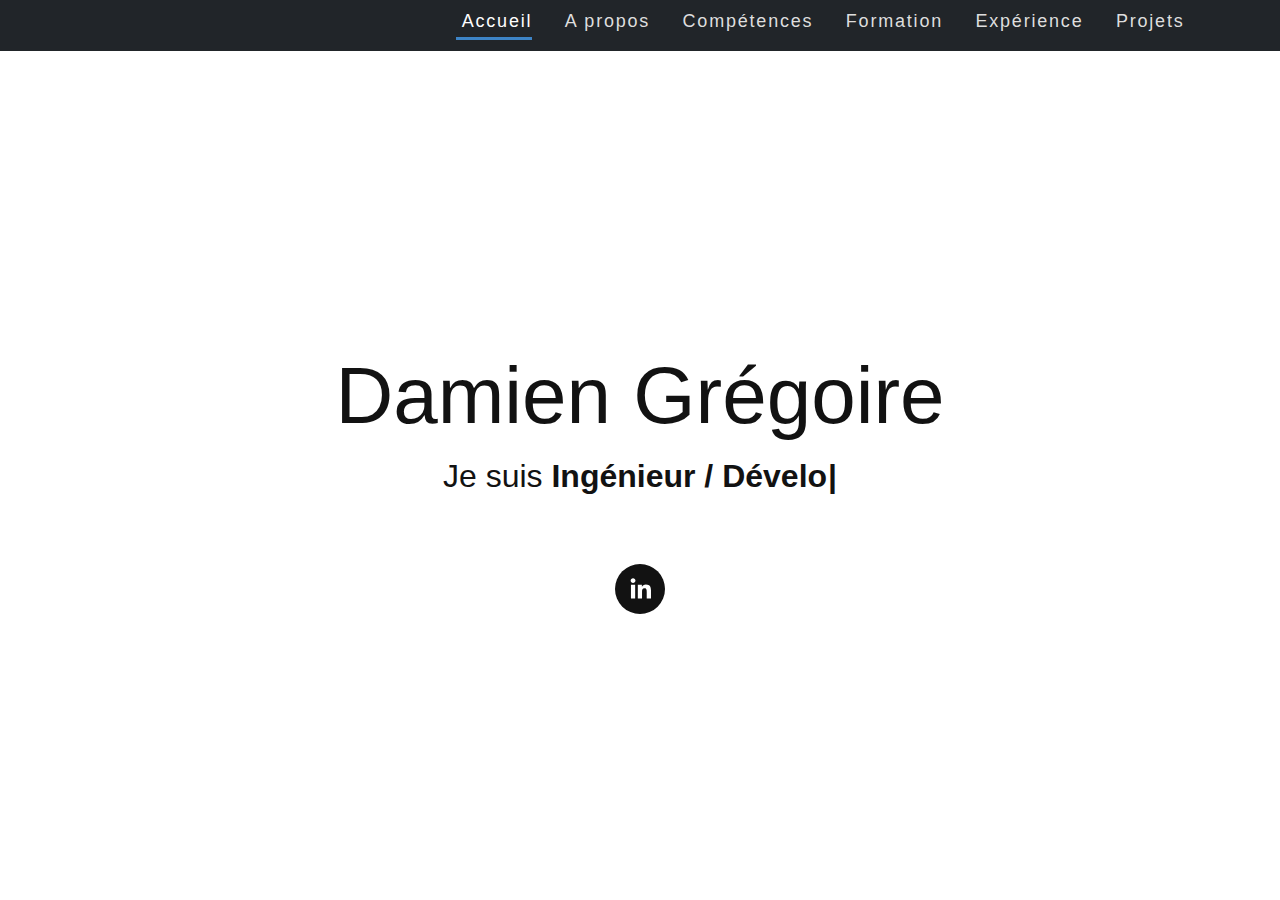
==== commit 1eefb16e: "Nouvelle version" ====
--- a/index.html
+++ b/index.html
@@ -1 +1 @@
-<!doctype html><html lang="fr"><head><meta charset="utf-8"/><link rel="icon" href="/images/logo.png"/><meta name="viewport" content="width=device-width,initial-scale=1"/><meta name="theme-color" content="#000000"/><meta name="robots" content="noindex, nofollow, noimageindex, noarchive, nosnippet"><meta name="description" content="Portfolio de Damien Grégoire"/><link rel="apple-touch-icon" href="/images/logo.png"/><link rel="manifest" href="/manifest.json"/><title>Portfolio de Damien Grégoire</title><link href="/static/css/15.c374eb44.chunk.css" rel="stylesheet"><link href="/static/css/main.a0bad57e.chunk.css" rel="stylesheet"></head><body><noscript>Vous avez besoin d'activer javascript pour accéder à cette application.</noscript><div id="root"></div><script>!function(e){function t(t){for(var n,o,u=t[0],i=t[1],f=t[2],l=0,s=[];l<u.length;l++)o=u[l],Object.prototype.hasOwnProperty.call(a,o)&&a[o]&&s.push(a[o][0]),a[o]=0;for(n in i)Object.prototype.hasOwnProperty.call(i,n)&&(e[n]=i[n]);for(d&&d(t);s.length;)s.shift()();return c.push.apply(c,f||[]),r()}function r(){for(var e,t=0;t<c.length;t++){for(var r=c[t],n=!0,o=1;o<r.length;o++){var i=r[o];0!==a[i]&&(n=!1)}n&&(c.splice(t--,1),e=u(u.s=r[0]))}return e}var n={},o={14:0},a={14:0},c=[];function u(t){if(n[t])return n[t].exports;var r=n[t]={i:t,l:!1,exports:{}};return e[t].call(r.exports,r,r.exports,u),r.l=!0,r.exports}u.e=function(e){var t=[];o[e]?t.push(o[e]):0!==o[e]&&{2:1,6:1,7:1}[e]&&t.push(o[e]=new Promise((function(t,r){for(var n="static/css/"+({}[e]||e)+"."+{0:"31d6cfe0",1:"31d6cfe0",2:"72c483b3",3:"31d6cfe0",4:"31d6cfe0",5:"31d6cfe0",6:"cd5913b0",7:"2a31517f",8:"31d6cfe0",9:"31d6cfe0",10:"31d6cfe0",11:"31d6cfe0",12:"31d6cfe0",16:"31d6cfe0"}[e]+".chunk.css",a=u.p+n,c=document.getElementsByTagName("link"),i=0;i<c.length;i++){var f=(d=c[i]).getAttribute("data-href")||d.getAttribute("href");if("stylesheet"===d.rel&&(f===n||f===a))return t()}var l=document.getElementsByTagName("style");for(i=0;i<l.length;i++){var d;if((f=(d=l[i]).getAttribute("data-href"))===n||f===a)return t()}var s=document.createElement("link");s.rel="stylesheet",s.type="text/css",s.onload=t,s.onerror=function(t){var n=t&&t.target&&t.target.src||a,c=new Error("Loading CSS chunk "+e+" failed.\n("+n+")");c.code="CSS_CHUNK_LOAD_FAILED",c.request=n,delete o[e],s.parentNode.removeChild(s),r(c)},s.href=a,document.getElementsByTagName("head")[0].appendChild(s)})).then((function(){o[e]=0})));var r=a[e];if(0!==r)if(r)t.push(r[2]);else{var n=new Promise((function(t,n){r=a[e]=[t,n]}));t.push(r[2]=n);var c,i=document.createElement("script");i.charset="utf-8",i.timeout=120,u.nc&&i.setAttribute("nonce",u.nc),i.src=function(e){return u.p+"static/js/"+({}[e]||e)+"."+{0:"add5dbc9",1:"c8709403",2:"5eb69dc9",3:"c12589f4",4:"ebbeceb4",5:"6c6bfbe8",6:"0217de8b",7:"155b407f",8:"ac3a0451",9:"508addc5",10:"efa6301c",11:"50c6dc11",12:"8311012c",16:"b5464888"}[e]+".chunk.js"}(e);var f=new Error;c=function(t){i.onerror=i.onload=null,clearTimeout(l);var r=a[e];if(0!==r){if(r){var n=t&&("load"===t.type?"missing":t.type),o=t&&t.target&&t.target.src;f.message="Loading chunk "+e+" failed.\n("+n+": "+o+")",f.name="ChunkLoadError",f.type=n,f.request=o,r[1](f)}a[e]=void 0}};var l=setTimeout((function(){c({type:"timeout",target:i})}),12e4);i.onerror=i.onload=c,document.head.appendChild(i)}return Promise.all(t)},u.m=e,u.c=n,u.d=function(e,t,r){u.o(e,t)||Object.defineProperty(e,t,{enumerable:!0,get:r})},u.r=function(e){"undefined"!=typeof Symbol&&Symbol.toStringTag&&Object.defineProperty(e,Symbol.toStringTag,{value:"Module"}),Object.defineProperty(e,"__esModule",{value:!0})},u.t=function(e,t){if(1&t&&(e=u(e)),8&t)return e;if(4&t&&"object"==typeof e&&e&&e.__esModule)return e;var r=Object.create(null);if(u.r(r),Object.defineProperty(r,"default",{enumerable:!0,value:e}),2&t&&"string"!=typeof e)for(var n in e)u.d(r,n,function(t){return e[t]}.bind(null,n));return r},u.n=function(e){var t=e&&e.__esModule?function(){return e.default}:function(){return e};return u.d(t,"a",t),t},u.o=function(e,t){return Object.prototype.hasOwnProperty.call(e,t)},u.p="/",u.oe=function(e){throw console.error(e),e};var i=this["webpackJsonpportfolio-app"]=this["webpackJsonpportfolio-app"]||[],f=i.push.bind(i);i.push=t,i=i.slice();for(var l=0;l<i.length;l++)t(i[l]);var d=f;r()}([])</script><script src="/static/js/15.7eb05376.chunk.js"></script><script src="/static/js/main.b39e6cf4.chunk.js"></script></body></html>+<!doctype html><html lang="fr"><head><meta charset="utf-8"/><link rel="icon" href="./images/logo.png"/><meta name="viewport" content="width=device-width,initial-scale=1"/><meta name="theme-color" content="#000000"/><meta name="robots" content="noindex, nofollow, noimageindex, noarchive, nosnippet"><meta http-equiv="Cache-Control" content="no-cache, no-store, must-revalidate"/><meta http-equiv="Pragma" content="no-cache"/><meta http-equiv="Expires" content="0"/><meta name="description" content="Portfolio de Damien Grégoire"/><link rel="apple-touch-icon" href="./images/logo.png"/><link rel="manifest" href="./manifest.json"/><title>Portfolio de Damien Grégoire</title><link href="./static/css/15.c374eb44.chunk.css" rel="stylesheet"><link href="./static/css/main.a0bad57e.chunk.css" rel="stylesheet"></head><body><noscript>Vous avez besoin d'activer javascript pour accéder à cette application.</noscript><div id="root"></div><script>!function(e){function t(t){for(var n,o,u=t[0],i=t[1],f=t[2],l=0,s=[];l<u.length;l++)o=u[l],Object.prototype.hasOwnProperty.call(a,o)&&a[o]&&s.push(a[o][0]),a[o]=0;for(n in i)Object.prototype.hasOwnProperty.call(i,n)&&(e[n]=i[n]);for(d&&d(t);s.length;)s.shift()();return c.push.apply(c,f||[]),r()}function r(){for(var e,t=0;t<c.length;t++){for(var r=c[t],n=!0,o=1;o<r.length;o++){var i=r[o];0!==a[i]&&(n=!1)}n&&(c.splice(t--,1),e=u(u.s=r[0]))}return e}var n={},o={14:0},a={14:0},c=[];function u(t){if(n[t])return n[t].exports;var r=n[t]={i:t,l:!1,exports:{}};return e[t].call(r.exports,r,r.exports,u),r.l=!0,r.exports}u.e=function(e){var t=[];o[e]?t.push(o[e]):0!==o[e]&&{2:1,6:1,7:1}[e]&&t.push(o[e]=new Promise((function(t,r){for(var n="static/css/"+({}[e]||e)+"."+{0:"31d6cfe0",1:"31d6cfe0",2:"72c483b3",3:"31d6cfe0",4:"31d6cfe0",5:"31d6cfe0",6:"cd5913b0",7:"2a31517f",8:"31d6cfe0",9:"31d6cfe0",10:"31d6cfe0",11:"31d6cfe0",12:"31d6cfe0",16:"31d6cfe0"}[e]+".chunk.css",a=u.p+n,c=document.getElementsByTagName("link"),i=0;i<c.length;i++){var f=(d=c[i]).getAttribute("data-href")||d.getAttribute("href");if("stylesheet"===d.rel&&(f===n||f===a))return t()}var l=document.getElementsByTagName("style");for(i=0;i<l.length;i++){var d;if((f=(d=l[i]).getAttribute("data-href"))===n||f===a)return t()}var s=document.createElement("link");s.rel="stylesheet",s.type="text/css",s.onload=t,s.onerror=function(t){var n=t&&t.target&&t.target.src||a,c=new Error("Loading CSS chunk "+e+" failed.\n("+n+")");c.code="CSS_CHUNK_LOAD_FAILED",c.request=n,delete o[e],s.parentNode.removeChild(s),r(c)},s.href=a,document.getElementsByTagName("head")[0].appendChild(s)})).then((function(){o[e]=0})));var r=a[e];if(0!==r)if(r)t.push(r[2]);else{var n=new Promise((function(t,n){r=a[e]=[t,n]}));t.push(r[2]=n);var c,i=document.createElement("script");i.charset="utf-8",i.timeout=120,u.nc&&i.setAttribute("nonce",u.nc),i.src=function(e){return u.p+"static/js/"+({}[e]||e)+"."+{0:"add5dbc9",1:"c8709403",2:"5eb69dc9",3:"c12589f4",4:"ebbeceb4",5:"6c6bfbe8",6:"0217de8b",7:"155b407f",8:"ac3a0451",9:"508addc5",10:"efa6301c",11:"50c6dc11",12:"292c3432",16:"b5464888"}[e]+".chunk.js"}(e);var f=new Error;c=function(t){i.onerror=i.onload=null,clearTimeout(l);var r=a[e];if(0!==r){if(r){var n=t&&("load"===t.type?"missing":t.type),o=t&&t.target&&t.target.src;f.message="Loading chunk "+e+" failed.\n("+n+": "+o+")",f.name="ChunkLoadError",f.type=n,f.request=o,r[1](f)}a[e]=void 0}};var l=setTimeout((function(){c({type:"timeout",target:i})}),12e4);i.onerror=i.onload=c,document.head.appendChild(i)}return Promise.all(t)},u.m=e,u.c=n,u.d=function(e,t,r){u.o(e,t)||Object.defineProperty(e,t,{enumerable:!0,get:r})},u.r=function(e){"undefined"!=typeof Symbol&&Symbol.toStringTag&&Object.defineProperty(e,Symbol.toStringTag,{value:"Module"}),Object.defineProperty(e,"__esModule",{value:!0})},u.t=function(e,t){if(1&t&&(e=u(e)),8&t)return e;if(4&t&&"object"==typeof e&&e&&e.__esModule)return e;var r=Object.create(null);if(u.r(r),Object.defineProperty(r,"default",{enumerable:!0,value:e}),2&t&&"string"!=typeof e)for(var n in e)u.d(r,n,function(t){return e[t]}.bind(null,n));return r},u.n=function(e){var t=e&&e.__esModule?function(){return e.default}:function(){return e};return u.d(t,"a",t),t},u.o=function(e,t){return Object.prototype.hasOwnProperty.call(e,t)},u.p="./",u.oe=function(e){throw console.error(e),e};var i=this["webpackJsonpportfolio-app"]=this["webpackJsonpportfolio-app"]||[],f=i.push.bind(i);i.push=t,i=i.slice();for(var l=0;l<i.length;l++)t(i[l]);var d=f;r()}([])</script><script src="./static/js/15.dd236c54.chunk.js"></script><script src="./static/js/main.b39e6cf4.chunk.js"></script></body></html>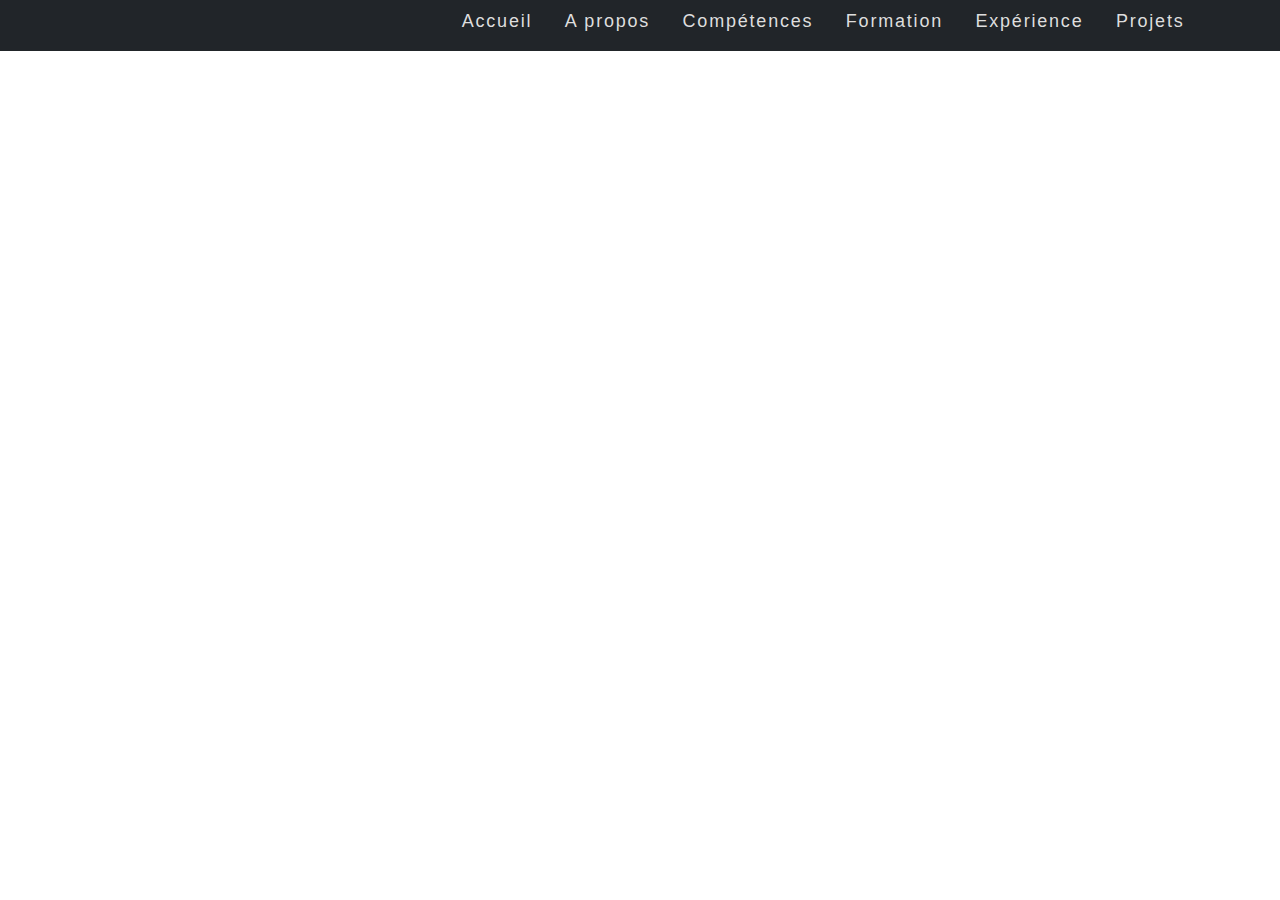
==== commit 0b2e8c1c: "Correction routing" ====
--- a/index.html
+++ b/index.html
@@ -1 +1 @@
-<!doctype html><html lang="fr"><head><meta charset="utf-8"/><link rel="icon" href="./images/logo.png"/><meta name="viewport" content="width=device-width,initial-scale=1"/><meta name="theme-color" content="#000000"/><meta name="robots" content="noindex, nofollow, noimageindex, noarchive, nosnippet"><meta http-equiv="Cache-Control" content="no-cache, no-store, must-revalidate"/><meta http-equiv="Pragma" content="no-cache"/><meta http-equiv="Expires" content="0"/><meta name="description" content="Portfolio de Damien Grégoire"/><link rel="apple-touch-icon" href="./images/logo.png"/><link rel="manifest" href="./manifest.json"/><title>Portfolio de Damien Grégoire</title><link href="./static/css/15.c374eb44.chunk.css" rel="stylesheet"><link href="./static/css/main.a0bad57e.chunk.css" rel="stylesheet"></head><body><noscript>Vous avez besoin d'activer javascript pour accéder à cette application.</noscript><div id="root"></div><script>!function(e){function t(t){for(var n,o,u=t[0],i=t[1],f=t[2],l=0,s=[];l<u.length;l++)o=u[l],Object.prototype.hasOwnProperty.call(a,o)&&a[o]&&s.push(a[o][0]),a[o]=0;for(n in i)Object.prototype.hasOwnProperty.call(i,n)&&(e[n]=i[n]);for(d&&d(t);s.length;)s.shift()();return c.push.apply(c,f||[]),r()}function r(){for(var e,t=0;t<c.length;t++){for(var r=c[t],n=!0,o=1;o<r.length;o++){var i=r[o];0!==a[i]&&(n=!1)}n&&(c.splice(t--,1),e=u(u.s=r[0]))}return e}var n={},o={14:0},a={14:0},c=[];function u(t){if(n[t])return n[t].exports;var r=n[t]={i:t,l:!1,exports:{}};return e[t].call(r.exports,r,r.exports,u),r.l=!0,r.exports}u.e=function(e){var t=[];o[e]?t.push(o[e]):0!==o[e]&&{2:1,6:1,7:1}[e]&&t.push(o[e]=new Promise((function(t,r){for(var n="static/css/"+({}[e]||e)+"."+{0:"31d6cfe0",1:"31d6cfe0",2:"72c483b3",3:"31d6cfe0",4:"31d6cfe0",5:"31d6cfe0",6:"cd5913b0",7:"2a31517f",8:"31d6cfe0",9:"31d6cfe0",10:"31d6cfe0",11:"31d6cfe0",12:"31d6cfe0",16:"31d6cfe0"}[e]+".chunk.css",a=u.p+n,c=document.getElementsByTagName("link"),i=0;i<c.length;i++){var f=(d=c[i]).getAttribute("data-href")||d.getAttribute("href");if("stylesheet"===d.rel&&(f===n||f===a))return t()}var l=document.getElementsByTagName("style");for(i=0;i<l.length;i++){var d;if((f=(d=l[i]).getAttribute("data-href"))===n||f===a)return t()}var s=document.createElement("link");s.rel="stylesheet",s.type="text/css",s.onload=t,s.onerror=function(t){var n=t&&t.target&&t.target.src||a,c=new Error("Loading CSS chunk "+e+" failed.\n("+n+")");c.code="CSS_CHUNK_LOAD_FAILED",c.request=n,delete o[e],s.parentNode.removeChild(s),r(c)},s.href=a,document.getElementsByTagName("head")[0].appendChild(s)})).then((function(){o[e]=0})));var r=a[e];if(0!==r)if(r)t.push(r[2]);else{var n=new Promise((function(t,n){r=a[e]=[t,n]}));t.push(r[2]=n);var c,i=document.createElement("script");i.charset="utf-8",i.timeout=120,u.nc&&i.setAttribute("nonce",u.nc),i.src=function(e){return u.p+"static/js/"+({}[e]||e)+"."+{0:"add5dbc9",1:"c8709403",2:"5eb69dc9",3:"c12589f4",4:"ebbeceb4",5:"6c6bfbe8",6:"0217de8b",7:"155b407f",8:"ac3a0451",9:"508addc5",10:"efa6301c",11:"50c6dc11",12:"292c3432",16:"b5464888"}[e]+".chunk.js"}(e);var f=new Error;c=function(t){i.onerror=i.onload=null,clearTimeout(l);var r=a[e];if(0!==r){if(r){var n=t&&("load"===t.type?"missing":t.type),o=t&&t.target&&t.target.src;f.message="Loading chunk "+e+" failed.\n("+n+": "+o+")",f.name="ChunkLoadError",f.type=n,f.request=o,r[1](f)}a[e]=void 0}};var l=setTimeout((function(){c({type:"timeout",target:i})}),12e4);i.onerror=i.onload=c,document.head.appendChild(i)}return Promise.all(t)},u.m=e,u.c=n,u.d=function(e,t,r){u.o(e,t)||Object.defineProperty(e,t,{enumerable:!0,get:r})},u.r=function(e){"undefined"!=typeof Symbol&&Symbol.toStringTag&&Object.defineProperty(e,Symbol.toStringTag,{value:"Module"}),Object.defineProperty(e,"__esModule",{value:!0})},u.t=function(e,t){if(1&t&&(e=u(e)),8&t)return e;if(4&t&&"object"==typeof e&&e&&e.__esModule)return e;var r=Object.create(null);if(u.r(r),Object.defineProperty(r,"default",{enumerable:!0,value:e}),2&t&&"string"!=typeof e)for(var n in e)u.d(r,n,function(t){return e[t]}.bind(null,n));return r},u.n=function(e){var t=e&&e.__esModule?function(){return e.default}:function(){return e};return u.d(t,"a",t),t},u.o=function(e,t){return Object.prototype.hasOwnProperty.call(e,t)},u.p="./",u.oe=function(e){throw console.error(e),e};var i=this["webpackJsonpportfolio-app"]=this["webpackJsonpportfolio-app"]||[],f=i.push.bind(i);i.push=t,i=i.slice();for(var l=0;l<i.length;l++)t(i[l]);var d=f;r()}([])</script><script src="./static/js/15.dd236c54.chunk.js"></script><script src="./static/js/main.b39e6cf4.chunk.js"></script></body></html>+<!doctype html><html lang="fr"><head><meta charset="utf-8"/><link rel="icon" href="./images/logo.png"/><meta name="viewport" content="width=device-width,initial-scale=1"/><meta name="theme-color" content="#000000"/><meta name="robots" content="noindex, nofollow, noimageindex, noarchive, nosnippet"><meta http-equiv="Cache-Control" content="no-cache, no-store, must-revalidate"/><meta http-equiv="Pragma" content="no-cache"/><meta http-equiv="Expires" content="0"/><meta name="description" content="Portfolio de Damien Grégoire"/><link rel="apple-touch-icon" href="./images/logo.png"/><link rel="manifest" href="./manifest.json"/><title>Portfolio de Damien Grégoire</title><link href="./static/css/15.c374eb44.chunk.css" rel="stylesheet"><link href="./static/css/main.a0bad57e.chunk.css" rel="stylesheet"></head><body><noscript>Vous avez besoin d'activer javascript pour accéder à cette application.</noscript><div id="root"></div><script>!function(e){function t(t){for(var n,o,u=t[0],i=t[1],f=t[2],l=0,s=[];l<u.length;l++)o=u[l],Object.prototype.hasOwnProperty.call(a,o)&&a[o]&&s.push(a[o][0]),a[o]=0;for(n in i)Object.prototype.hasOwnProperty.call(i,n)&&(e[n]=i[n]);for(d&&d(t);s.length;)s.shift()();return c.push.apply(c,f||[]),r()}function r(){for(var e,t=0;t<c.length;t++){for(var r=c[t],n=!0,o=1;o<r.length;o++){var i=r[o];0!==a[i]&&(n=!1)}n&&(c.splice(t--,1),e=u(u.s=r[0]))}return e}var n={},o={14:0},a={14:0},c=[];function u(t){if(n[t])return n[t].exports;var r=n[t]={i:t,l:!1,exports:{}};return e[t].call(r.exports,r,r.exports,u),r.l=!0,r.exports}u.e=function(e){var t=[];o[e]?t.push(o[e]):0!==o[e]&&{2:1,6:1,7:1}[e]&&t.push(o[e]=new Promise((function(t,r){for(var n="static/css/"+({}[e]||e)+"."+{0:"31d6cfe0",1:"31d6cfe0",2:"72c483b3",3:"31d6cfe0",4:"31d6cfe0",5:"31d6cfe0",6:"cd5913b0",7:"2a31517f",8:"31d6cfe0",9:"31d6cfe0",10:"31d6cfe0",11:"31d6cfe0",12:"31d6cfe0",16:"31d6cfe0"}[e]+".chunk.css",a=u.p+n,c=document.getElementsByTagName("link"),i=0;i<c.length;i++){var f=(d=c[i]).getAttribute("data-href")||d.getAttribute("href");if("stylesheet"===d.rel&&(f===n||f===a))return t()}var l=document.getElementsByTagName("style");for(i=0;i<l.length;i++){var d;if((f=(d=l[i]).getAttribute("data-href"))===n||f===a)return t()}var s=document.createElement("link");s.rel="stylesheet",s.type="text/css",s.onload=t,s.onerror=function(t){var n=t&&t.target&&t.target.src||a,c=new Error("Loading CSS chunk "+e+" failed.\n("+n+")");c.code="CSS_CHUNK_LOAD_FAILED",c.request=n,delete o[e],s.parentNode.removeChild(s),r(c)},s.href=a,document.getElementsByTagName("head")[0].appendChild(s)})).then((function(){o[e]=0})));var r=a[e];if(0!==r)if(r)t.push(r[2]);else{var n=new Promise((function(t,n){r=a[e]=[t,n]}));t.push(r[2]=n);var c,i=document.createElement("script");i.charset="utf-8",i.timeout=120,u.nc&&i.setAttribute("nonce",u.nc),i.src=function(e){return u.p+"static/js/"+({}[e]||e)+"."+{0:"add5dbc9",1:"c8709403",2:"5eb69dc9",3:"c12589f4",4:"ebbeceb4",5:"6c6bfbe8",6:"0217de8b",7:"155b407f",8:"ac3a0451",9:"508addc5",10:"efa6301c",11:"50c6dc11",12:"292c3432",16:"b5464888"}[e]+".chunk.js"}(e);var f=new Error;c=function(t){i.onerror=i.onload=null,clearTimeout(l);var r=a[e];if(0!==r){if(r){var n=t&&("load"===t.type?"missing":t.type),o=t&&t.target&&t.target.src;f.message="Loading chunk "+e+" failed.\n("+n+": "+o+")",f.name="ChunkLoadError",f.type=n,f.request=o,r[1](f)}a[e]=void 0}};var l=setTimeout((function(){c({type:"timeout",target:i})}),12e4);i.onerror=i.onload=c,document.head.appendChild(i)}return Promise.all(t)},u.m=e,u.c=n,u.d=function(e,t,r){u.o(e,t)||Object.defineProperty(e,t,{enumerable:!0,get:r})},u.r=function(e){"undefined"!=typeof Symbol&&Symbol.toStringTag&&Object.defineProperty(e,Symbol.toStringTag,{value:"Module"}),Object.defineProperty(e,"__esModule",{value:!0})},u.t=function(e,t){if(1&t&&(e=u(e)),8&t)return e;if(4&t&&"object"==typeof e&&e&&e.__esModule)return e;var r=Object.create(null);if(u.r(r),Object.defineProperty(r,"default",{enumerable:!0,value:e}),2&t&&"string"!=typeof e)for(var n in e)u.d(r,n,function(t){return e[t]}.bind(null,n));return r},u.n=function(e){var t=e&&e.__esModule?function(){return e.default}:function(){return e};return u.d(t,"a",t),t},u.o=function(e,t){return Object.prototype.hasOwnProperty.call(e,t)},u.p="./",u.oe=function(e){throw console.error(e),e};var i=this["webpackJsonpportfolio-app"]=this["webpackJsonpportfolio-app"]||[],f=i.push.bind(i);i.push=t,i=i.slice();for(var l=0;l<i.length;l++)t(i[l]);var d=f;r()}([])</script><script src="./static/js/15.fcd99bab.chunk.js"></script><script src="./static/js/main.031d54cf.chunk.js"></script></body></html>